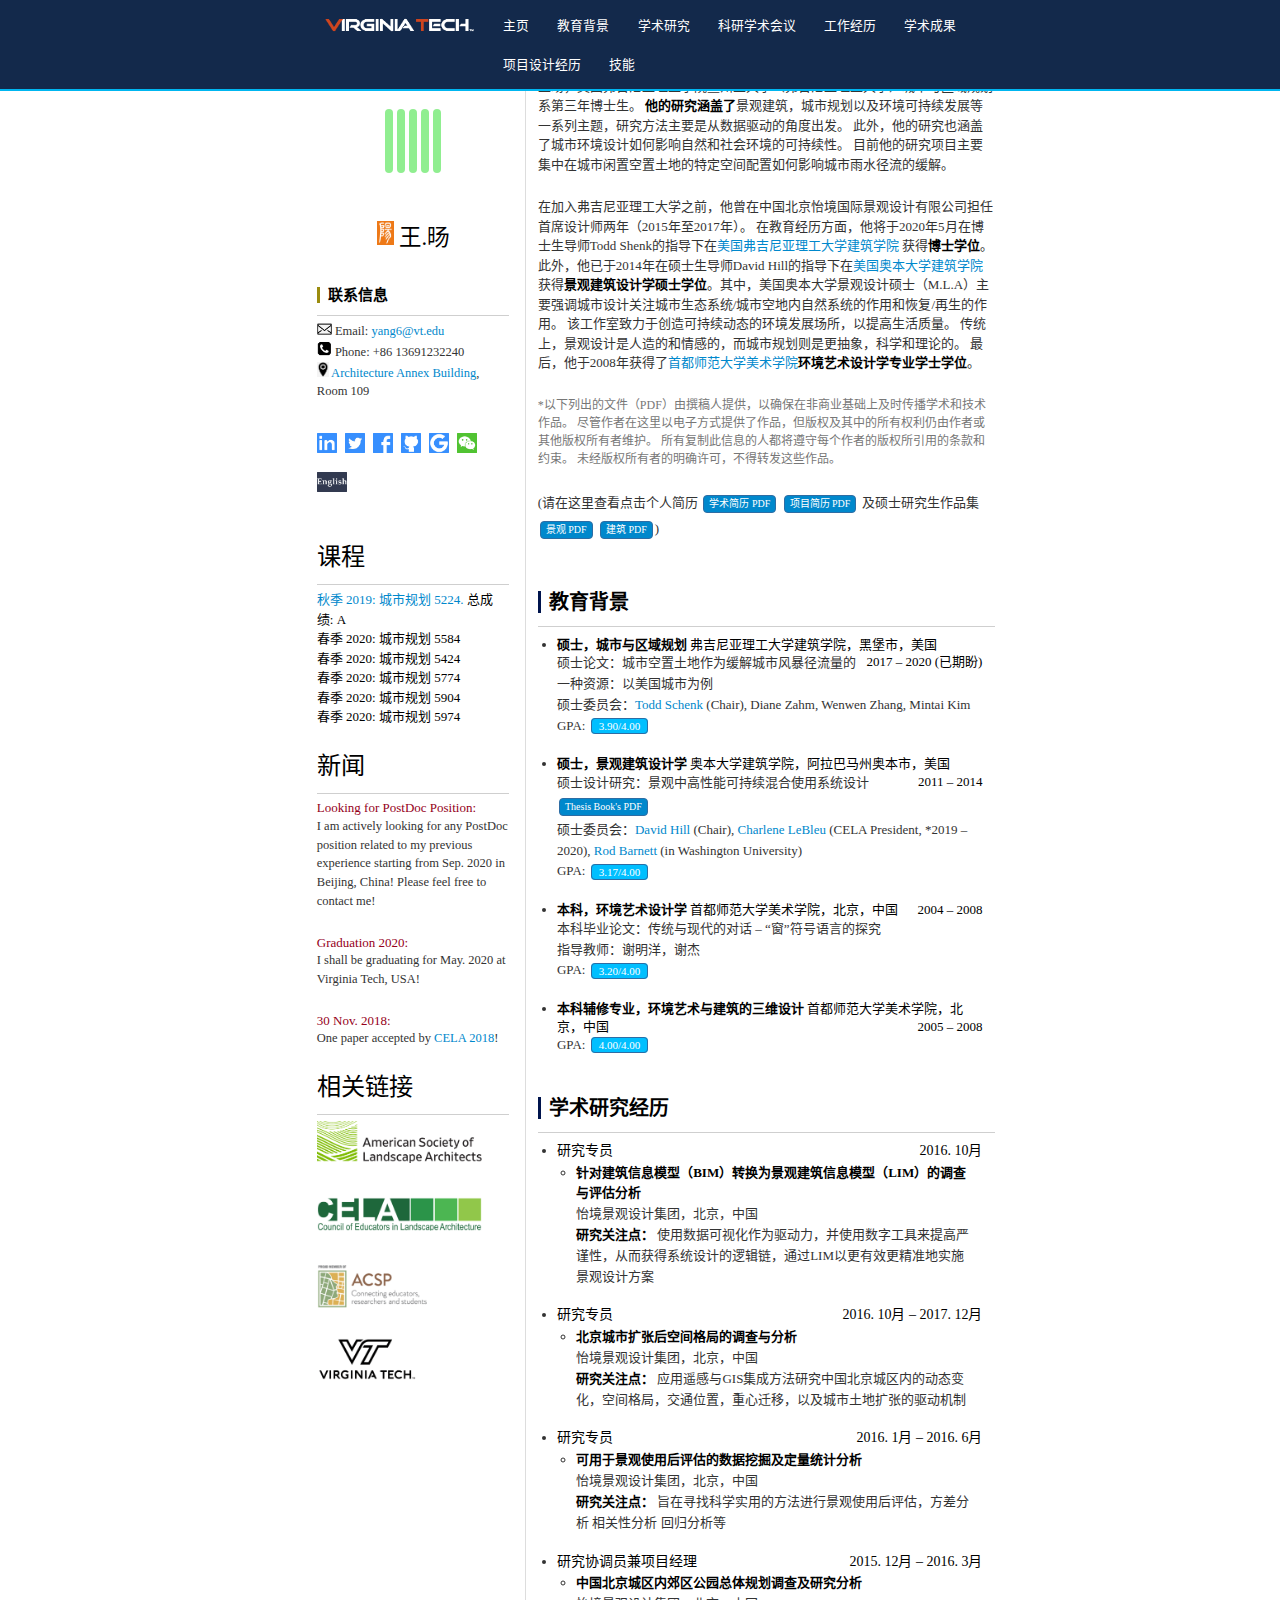
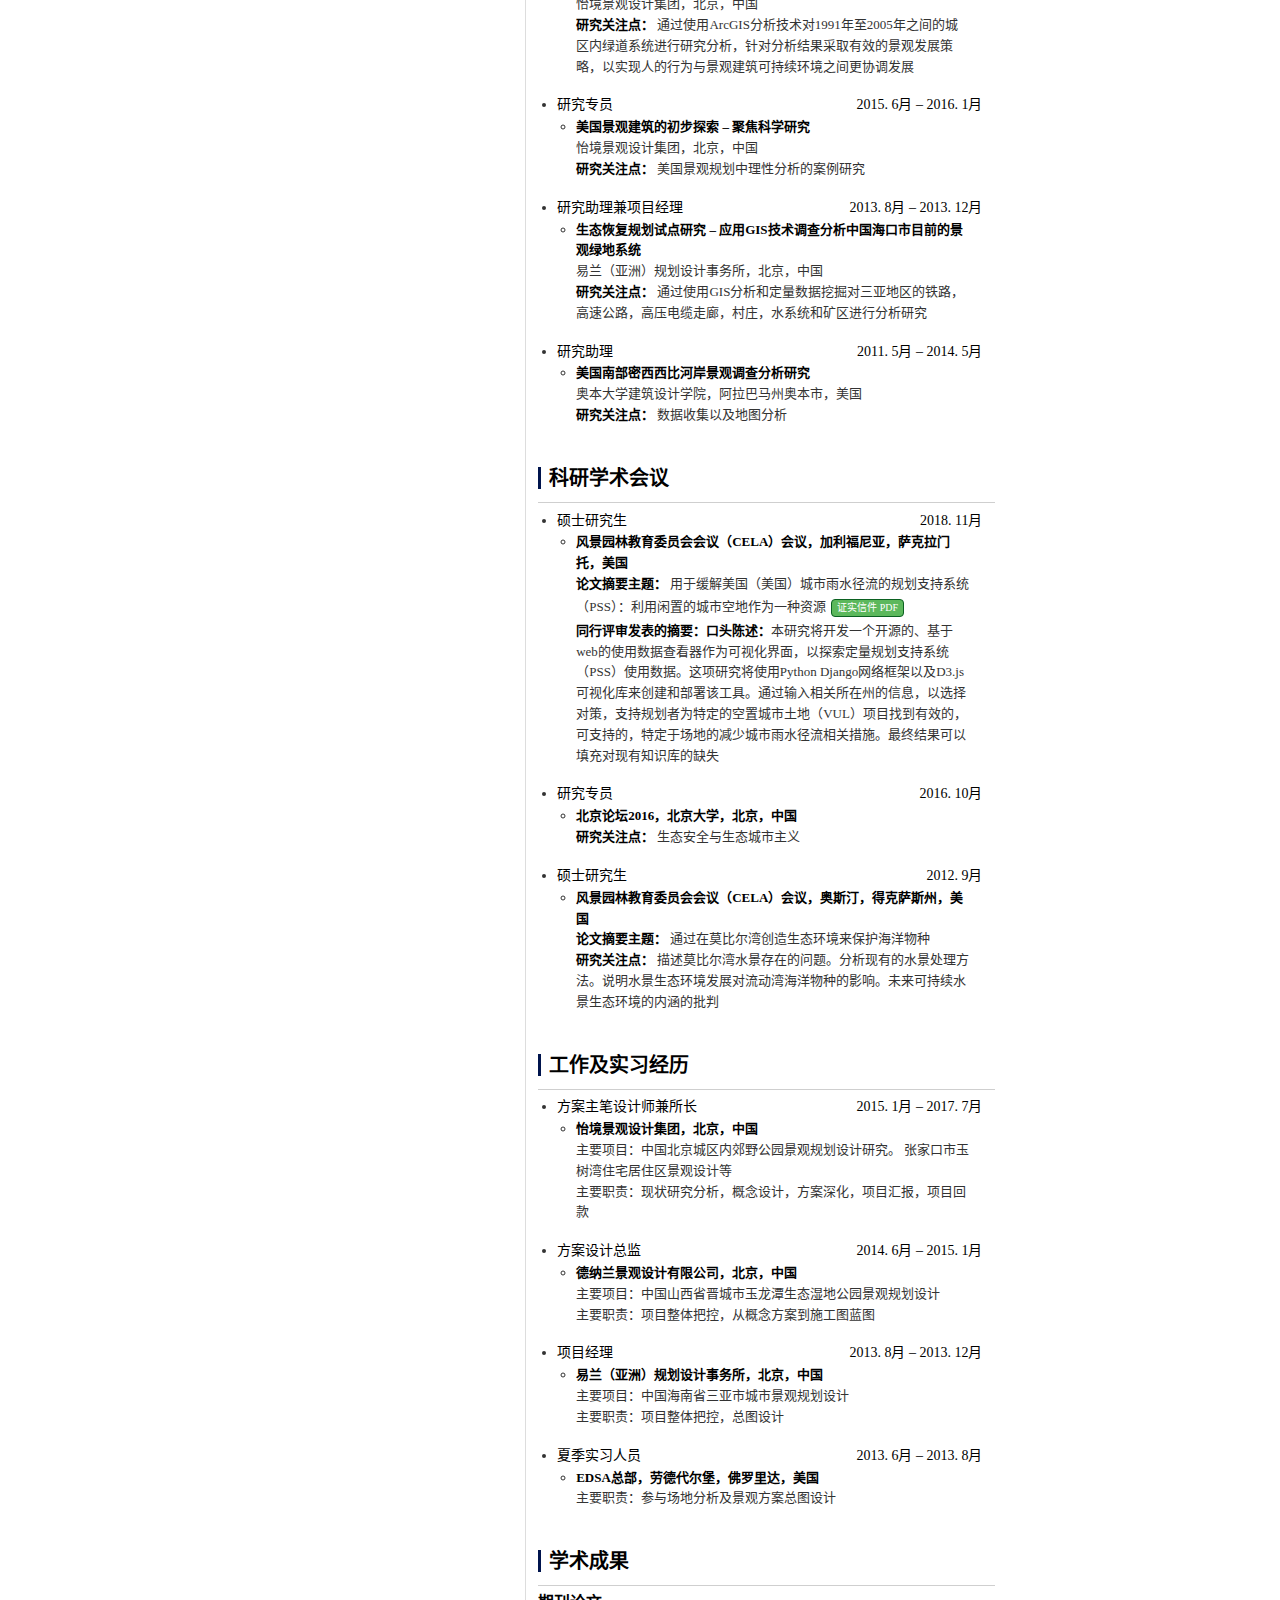
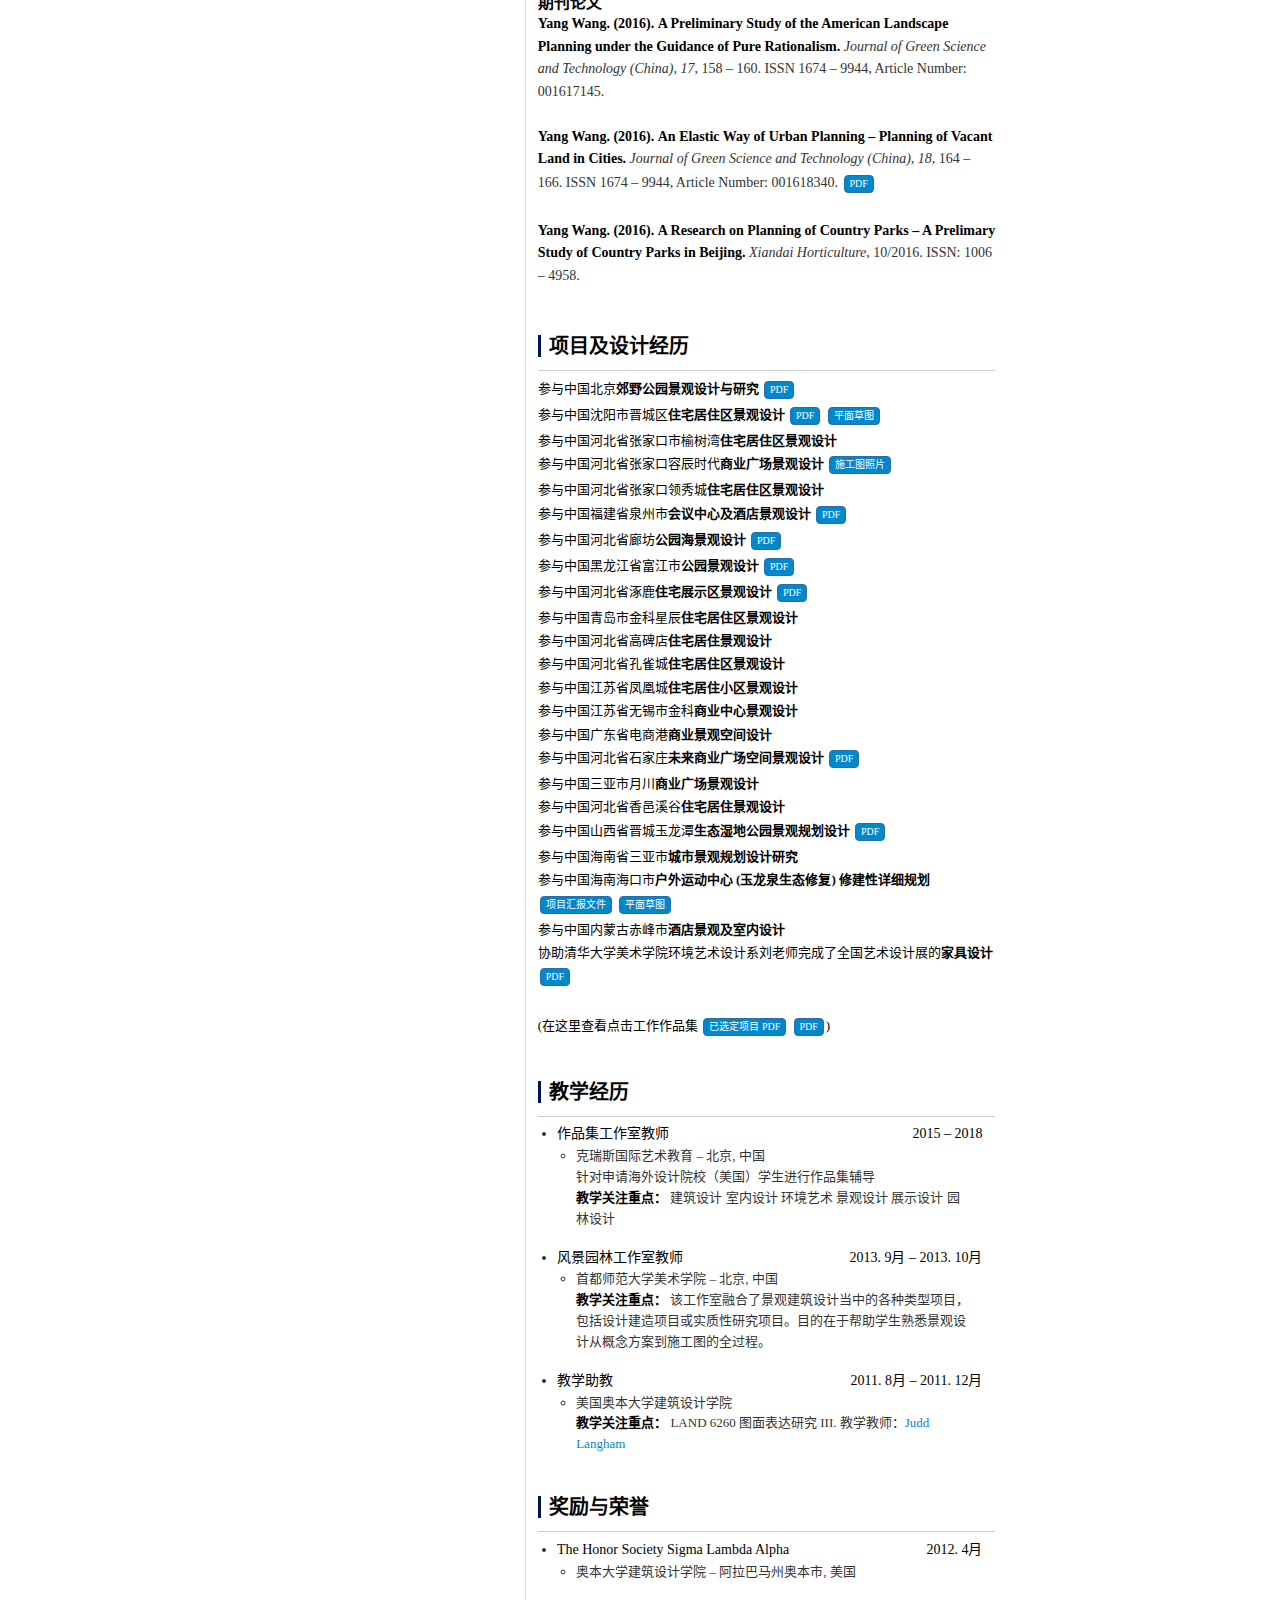
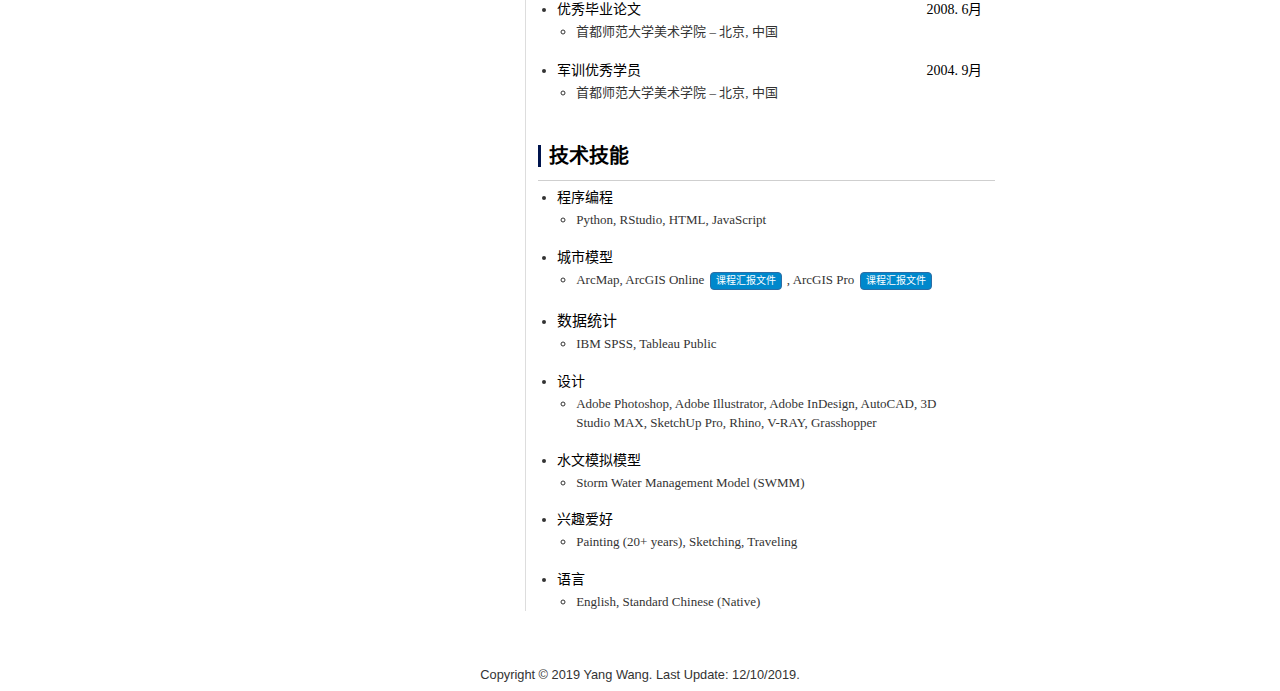
==== cn.html @ 6431f52a "Update cn.html" ====
<!DOCTYPE html>
<html lang="zh-cn">

<head>
    <meta charset="utf-8">
    <meta http-equiv="X-UA-Compatible" content="IE=edge,chrome=1">
    <meta name="viewport" content="width=device-width, initial-scale=1">
    <meta name="apple-mobile-web-app-status-bar-style" content="black" />
    <meta name="format-detection" content="email=yes" />
    <meta name="apple-mobile-web-app-capable" content="yes" />
    <meta name="format-detection" content="telephone=no" />
    <meta name="renderer" content="webkit">
    <meta name="apple-mobile-web-app-status-bar-style" content="black">
    <meta name="apple-mobile-web-app-title" content="Amaze UI" />
    <meta http-equiv="Cache-Control" content="no-cache, no-store, must-revalidate" />
    <meta http-equiv="Pragma" content="no-cache" />
    <meta http-equiv="Expires" content="0" />
    <title>王旸 | 弗吉尼亚理工大学</title>
    <link rel="shortcut icon" href="assets/images/yanglogo2.png" type="image/Y">
    <link rel="stylesheet" href="assets/css/typo.css">
    <link rel="stylesheet" href="assets/css/font-awesome.min.css">
    <link rel="stylesheet" href="assets/css/index.css">
    <style>
.border-left1 {
    border-left: 1px solid #ddd;
}
div.b {
  line-height: 1.8;
  font-family:Times New Roman; 
  font-size:101%
}
    p.small {
    line-height: 1.5;
    }
em { 
  font-style: italic;
}
.button {
  border-style: solid;
  border-color: #2e6da4;
  border-width: 0.1px;
  color: #fff;
  padding: 1px 7px;
  text-align: center;
  border-radius: 4px;
  text-decoration: none;
  font-size: 11px;
  margin: 4px 2px;
  cursor: pointer;
  vertical-align: middle;
}
.button55 {
  border-style: solid;
  border-color: #2e6da4;
  border-width: 0.4px;
  color: #fff;
  padding: 1px 7px;
  text-align: center;
  border-radius: 4px;
  text-decoration: none;
  font-size: 11px;
  margin: 4px 2px;
  cursor: pointer;
  box-shadow: 0 1px #999;
  vertical-align: middle;
}
.button88 {
  background-color: #5cb85c; 
  border-style: solid;
  border-color: #0B6121;
  border-width: 0.4px;
  color: #fff;
  padding: 0px 5px;
  font-family:'Palatino Linotype', Palatino, Georgia, serif; 
  font-size:13px
  text-align: center;
  border-radius: 4px;
  text-decoration: none;
  font-size: 10px;
  margin: 4px 2px;
  cursor: pointer;
  vertical-align: middle;
}
.button88:hover {
  background-color: #0B6121;
  color: #fff;
}
.button99 {
  background-color: #08c; 
  border-style: solid;
  border-color: #2e6da4;
  border-width: 0.4px;
  color: #fff;
  padding: 0px 5px;
  font-family:Times New Roman; 
  font-size:13px
  text-align: center;
  border-radius: 4px;
  text-decoration: none;
  font-size: 10px;
  margin: 4px 2px;
  cursor: pointer;
  vertical-align: middle;
}
.button99:hover {
  background-color: #13294b;
  color: #fff;
}
.button1 {
  border-style: solid;
  border-color: #610B21;
  border-width: 0.4px;
  color: #fff;
  padding: 1px 7px;
  text-align: center;
  border-radius: 4px;
  text-decoration: none;
  font-size: 11px;
  margin: 4px 2px;
  cursor: pointer;
  box-shadow: 0 1px #999;
  vertical-align: middle;
}
.button2 {
  border-style: solid;
  border-color: #0B6121;
  border-width: 0.4px;
  color: #fff;
  padding: 1px 7px;
  text-align: center;
  border-radius: 4px;
  text-decoration: none;
  font-size: 11px;
  margin: 4px 2px;
  cursor: pointer;
  box-shadow: 0 1px #999;
  vertical-align: middle;
}
.button3 {
  border-style: solid;
  border-color: #DF7401;
  border-width: 0.4px;
  color: #fff;
  padding: 1px 7px;
  text-align: center;
  border-radius: 4px;
  text-decoration: none;
  font-size: 11px;
  margin: 4px 2px;
  cursor: pointer;
  box-shadow: 0 1px #999;
  border-color: #595959;
  vertical-align: middle;
	
	body {
  margin: 0;
  font-family: Arial, Helvetica, sans-serif;
}

.topnav a {
  float: left;
  color: #f2f2f2;
  text-align: center;
  padding: 14px 40px;
  text-decoration: none;
  font-size: 17px;
}

.topnav a:hover {
  background-color: #ddd;
  color: white;
}

.topnav a.active {
  background-color: #4CAF50;
  color: white;
  transform: translate(50%, -50%);
}

.topnav-centered a {
  float: none;
  position: absolute;
  top: 50%;
  left: 50%;
  transform: translate(100%, -50%);
}

.topnav-right {
  float: right;
}

</style>
</head>
<body>

	
    <script>
        function loading() {
            document.getElementsByClassName('avatar')[0].style.display = 'block';
            document.getElementsByClassName('loading')[0].style.display = 'none';
        }
    </script>
</head>

<body>
    <header class="header"></header>
	<div id="cv_main" class="navbar navbar-default navbar-fixed-top" style="border-bottom-width: 2px;border-bottom-style: solid;">
    		<ul id="nav" class="screen_only" style="height:42px">
     	 		<li> <a href="https://archdesign.caus.vt.edu/"><img class="screen_only" style="float:right; position: center;padding-left: 60px;" src="assets/images/VirginiaTech_Wordmark1.png" alt="Virginia Tech, Urban Affairs and Planning" width="150" height="24">
     	 		</a></li>
			<li style="padding-top: 11px;"><a href="cn.html"> <p style="font-family:Times New Roman; font-size:89%">主页</a></li></p>
      			<li style="padding-top: 11px;"><a href="./cn.html#教育背景"> <p style="font-family:Times New Roman; font-size:89%">教育背景</a></li></p>
			<li style="padding-top: 11px;"><a href="./cn.html#学术研究"> <p style="font-family:Times New Roman; font-size:89%">学术研究</a></li></p>
      			<li style="padding-top: 11px;"><a href="./cn.html#科研学术会议"> <p style="font-family:Times New Roman; font-size:89%">科研学术会议</a></li></p>
      		  	<li style="padding-top: 11px;"><a href="./cn.html#工作及实习经历"> <p style="font-family:Times New Roman; font-size:89%">工作经历</a></li></p>
                        <li style="padding-top: 11px;"><a href="./cn.html#学术成果"> <p style="font-family:Times New Roman; font-size:89%">学术成果</a></li></p>
      			<li style="padding-top: 11px;"><a href="./cn.html#设计经历"> <p style="font-family:Times New Roman; font-size:89%">项目设计经历</a></li></p>
                        <li style="padding-top: 11px;"><a href="./cn.html#技能"> <p style="font-family:Times New Roman; font-size:89%">技能</a></li></p>
    		</ul>
	</div>	
    <article class="container">
        <section class="side" id="side" style="padding-left: 3rem;padding-right: 3rem;">
		<!--
		<label class="switch" style="display: none;" onchange="switchFixed()">
                <script type="text/javaScript">
                    function switchFixed(){
                        var value = document.getElementById('cv_main').style.position === 'fixed' ? 'fixed' : 'fixed';
			document.getElementById('cv_main').style.position = value;
                    }
                </script>
                <input id="cb" type="checkbox">
                <span class="slider round"></span>
            </label>
            <style>
                @media (min-width: 	750px){
                    .switch{position:relative;display:inline-block!important;width:60px;height:34px;}
                    .switch input{display:none;}
                    .slider{position:absolute;cursor:pointer;top:0;left:0;right:0;bottom:0;background-color:#ccc;-webkit-transition:.4s;transition:.4s;}
                    .slider:before{position:absolute;content:"";height:26px;width:26px;left:4px;bottom:4px;background-color:white;-webkit-transition:.4s;transition:.4s;}
                    input:checked + .slider{background-color:#1abc9c;}
                    input:focus + .slider{box-shadow:0 0 1px #1abc9c;}
                    input:checked + .slider:before{-webkit-transform:translateX(26px);-ms-transform:translateX(26px);transform:translateX(26px);}.slider.round{border-radius:34px;}
                    .slider.round:before{border-radius:50%;}
                }
            </style>-->
            <!-- 左侧固定开关，记得及时删除这段代码 End-->

            <!-- 个人肖像 -->
            <section class="me">
                <section class="portrait">
                    <div class="loading">
                        <span></span>
                        <span></span>
                        <span></span>
                        <span></span>
                        <span></span>
                    </div>
                    <!-- 头像照片 -->
                    <img class="avatar" src="assets/images/new photo777.jpg" width="200" heigh="200"; onload="loading()"; style="border-radius:8px;">
                </section>
                <h2>
 		<p style="font-family:Microsoft JhengHei; font-size:130%";> <img src="assets/images/yanglogo2.png" ,="" height="24"> 王.旸</font></p>
                </h2>
            </section>

            <!-- 基本信息 -->
            <section class="contact info-unit">
                <h3>
                    <p style="font-family:Times New Roman; font-size:95%"><h33><b>联系信息</b></h33>
		</h3>
                <hr/>
                <ul>
                    <li>
                        <p style="font-family:'Palatino Linotype', Palatino, Georgia, serif; font-size:12.5px"; class="small">
			<img src="assets/images/mail.png" ,="" height="12"> 
			Email: <a href="mailto:yang6@vt.edu">yang6@vt.edu</a></p>
			<p style="font-family:'Palatino Linotype', Palatino, Georgia, serif; font-size:12.5px"; class="small">
			<img src="assets/images/Phone.png" ,="" height="15"> 
			Phone: +86 13691232240</p>
			<p style="font-family:'Palatino Linotype', Palatino, Georgia, serif; font-size:12.5px"; class="small">
			<img src="assets/images/location.png" ,="" height="15"> 
			<a href="https://goo.gl/maps/joccqLNyztT2">Architecture Annex Building</a>, Room 109</p>
                    </li>
		<br>
                </ul>
		<h1>
                <a href="https://www.linkedin.com/feed/"> 
		 <img src="assets/images/linkedlogo11.png"; width="20"></i> 
		</a>
		<a href="https://twitter.com/intent/follow?source=followbutton&variant=1.0&screen_name=Yang6Wang"> 
		 <img src="assets/images/twitterlogo11.png"; width="20"></i> 
		</a>
		<a href="https://www.facebook.com/profile.php?id=100022761184357"> 
		 <img src="assets/images/facebooklogo11.png"; width="20"></i> 
		</a>
	        <a href="https://github.com/YangWangDesign"> 
		 <img src="assets/images/githublog222.png"; width="20"></i> 
		</a>
		<a href="https://scholar.google.com/citations?user=HoMEobYAAAAJ&hl=en"> 
		 <img src="assets/images/googlelogo11.png"; width="20"></i> 
		</a>
		<a href="https://YangWangDesign.github.io/webwxgetmsgimg.jpg"> 
		 <img src="assets/images/wechat.png"; width="20"></i> 
		</a>
		<a href="index.html">
		 <img src="assets/images/English11.jpg"; width="30"></i>
		</a>
                </h1>
	    </section>

            <!-- 联系方式 -->
            <section class="news update">
		    <br>
                <h2>
		<p style="font-family:Times New Roman; font-size:140%">课程</p>
		</h2>
		<hr/>
                     <h3>
                         <div class="b">
		    	 <p style="font-family:Times New Roman; font-size:13px"; class="small"> <span><a href="http://YangWangDesign.github.io/syllabus.pdf">秋季 2019: 城市规划 5224.</a> 总成绩: A</span><br>
                         <p style="font-family:Times New Roman; font-size:13px"; class="small"> <span>春季 2020: 城市规划 5584 </span><br> 
		         <p style="font-family:Times New Roman; font-size:13px" class="small"> <span>春季 2020: 城市规划 5424</span><br>
			 <p style="font-family:Times New Roman; font-size:13px" class="small"> <span>春季 2020: 城市规划 5774</span><br>
		         <p style="font-family:Times New Roman; font-size:13px" class="small"> <span>春季 2020: 城市规划 5904</span><br>
		         <p style="font-family:Times New Roman; font-size:13px" class="small"> <span>春季 2020: 城市规划 5974</span><br>
			 </div>
		     </h3> 
		    </li>
		</ul>
            </section>

            <section class="news update">
		    <br>
                <h2>
		<p style="font-family:Times New Roman; font-size:140%">新闻</p>
		</h2>
                <hr/>
                <ul>
                    <li>
                        <h3><span><p style="font-family:'Palatino Linotype', Palatino, Georgia, serif; font-size:13px"><font color="#95001a">Looking for PostDoc Position: </font></span></h3>
                        <p style="font-family:'Palatino Linotype', Palatino, Georgia, serif; font-size:12.5px"; class="small">I am actively looking for any PostDoc position related to my previous experience starting from Sep. 2020 in Beijing, China! Please feel free to contact me!   
                    </li>
			<br>
			<li>
			<h3><span><p style="font-family:'Palatino Linotype', Palatino, Georgia, serif; font-size:13px"><font color="#95001a">Graduation 2020: </font></span></h3>
                    	<p style="font-family:'Palatino Linotype', Palatino, Georgia, serif; font-size:12.5px"; class="small">I shall be graduating for May. 2020 at Virginia Tech, USA!   
		    </li>
			<br>
			<li>
			<h3><span><p style="font-family:'Palatino Linotype', Palatino, Georgia, serif; font-size:13px"><font color="#95001a">30 Nov. 2018: </font></span></h3>
                    	<p style="font-family:'Palatino Linotype', Palatino, Georgia, serif; font-size:12.5px"; class="small">One paper accepted by <a href="https://thecela.org/">CELA 2018</a>!   
		    </li>
		</ul>
            </section>

            <section class="news update">
		    <br>
                <h2>
		<p style="font-family:Times New Roman; font-size:140%">相关链接</p>
		</h2>
                <hr/>
                <ul>
                    <li>
                        <a href="https://www.asla.org/">
			 <img src="assets/images/asla-new-logo copy.png"; width="165"></i>
			</a>
		    <br>
		    <br>
		    	<a href="https://thecela.org/">
			 <img src="assets/images/CELA logo.PNG"; width="165"></i>
			</a>
		    <br>
		    <br>
			<a href="https://www.acsp.org/">
			 <img src="assets/images/acsp.png"; width="165"></i>
			</a>
		    <br>
		    <br>
			<a href="https://vt.edu/">
			 <img src="assets/images/VT.png"; width="165"></i>
			</a>
                    </li>
                </ul>
            </section>

	</section>
        <section class="main">
	<div class="border-left">
            <p style="font-family:Times New Roman; font-size:13px"; class="small"; class="border-left1"> </i>王旸，美国弗吉尼亚理工学院暨州立大学（弗吉尼亚理工大学）城市与区域规划系第三年博士生。 <b>他的研究涵盖了</b>景观建筑，城市规划以及环境可持续发展等一系列主题，研究方法主要是从数据驱动的角度出发。 此外，他的研究也涵盖了城市环境设计如何影响自然和社会环境的可持续性。 目前他的研究项目主要集中在城市闲置空置土地的特定空间配置如何影响城市雨水径流的缓解。</p>
            <br>
	    <p style="font-family:Times New Roman; font-size:13px"; class="small"> 在加入弗吉尼亚理工大学之前，他曾在中国北京怡境国际景观设计有限公司担任首席设计师两年（2015年至2017年）。 在教育经历方面，他将于2020年5月在博士生导师Todd Shenk的指导下在<a href="https://vt.edu/">美国弗吉尼亚理工大学建筑学院</a> 获得<b>博士学位</b>。此外，他已于2014年在硕士生导师David Hill的指导下在<a href="https://auburn.edu/">美国奥本大学建筑学院</a> 获得<b>景观建筑设计学硕士学位</b>。其中，美国奥本大学景观设计硕士（M.L.A）主要强调城市设计关注城市生态系统/城市空地内自然系统的作用和恢复/再生的作用。 该工作室致力于创造可持续动态的环境发展场所，以提高生活质量。 传统上，景观设计是人造的和情感的，而城市规划则是更抽象，科学和理论的。 最后，他于2008年获得了<a href="http://www.cnu.edu.cn">首都师范大学美术学院</a><b>环境艺术设计学专业学士学位</b>。</p>
	    <br>
	    <p style="font-family:Times New Roman; font-size:12px"; class="small";> <font color="#777">*以下列出的文件（PDF）由撰稿人提供，以确保在非商业基础上及时传播学术和技术作品。 尽管作者在这里以电子方式提供了作品，但版权及其中的所有权利仍由作者或其他版权所有者维护。 所有复制此信息的人都将遵守每个作者的版权所引用的条款和约束。 未经版权所有者的明确许可，不得转发这些作品。</font></p>
	    <br>
	    <p style="font-family:Times New Roman; font-size:13px";> (请在这里查看点击个人简历 <a href="https://YangWangDesign.github.io/land.pdf"><button class="button button99">学术简历 PDF</button></a> <a href="https://YangWangDesign.github.io/chinesework.pdf"><button class="button button99">项目简历 PDF</button></a> 及硕士研究生作品集 <a href="https://YangWangDesign.github.io/ReadMe.pdf"><button class="button button99">景观 PDF</button></a> <a href="https://YangWangDesign.github.io/arch.pdf"><button class="button button99">建筑 PDF</button></a>) </p> 
            <br>
	    <br>
		<!-- 教育经历 -->
            <section class="edu info-unit">
                <h2>
                    <p style="font-family:Times New Roman; font-size:110%"; color: #666;><h222><b><a id="教育经历"; style="color:#000000;">教育背景</a></b></h222></p>
		</h2>
                <hr/>
                <ul>
                    <li>
                        <h3>
                            <p style="font-family:Times New Roman; font-size:13px"> <span><strong>硕士，城市与区域规划</strong> 弗吉尼亚理工大学建筑学院，黑堡市，美国</span>
                            <time>2017 – 2020 (已期盼)</time>
                        </h3>
			    <p style="font-family:Times New Roman; font-size:13px">硕士论文：城市空置土地作为缓解城市风暴径流量的一种资源：以美国城市为例</p>
			    <p style="font-family:Times New Roman; font-size:13px">硕士委员会：<a href="https://www.spia.vt.edu/our-people/faculty-research/todd-schenk/">Todd Schenk</a> (Chair), Diane Zahm, Wenwen Zhang, Mintai Kim</p>
			    </h3>
                        <p style="font-family:'Palatino Linotype', Palatino, Georgia, serif; font-size:13px">GPA:
                            <a href="https://YangWangDesign.github.io/Plan of Study_Yang Wang.pdf" class="button"; border-radius: 4px; style="background-color: #00BFFF;">3.90/4.00</a> </p>
                    </li>
		    <li>
                        <h3>
                            <p style="font-family:Times New Roman; font-size:13px"> <span><strong>硕士，景观建筑设计学</strong> 奥本大学建筑学院，阿拉巴马州奥本市，美国</span>
                            <time>2011 – 2014</time>
		        </h3>
			<p style="font-family:Times New Roman; font-size:13px">硕士设计研究：景观中高性能可持续混合使用系统设计
			<span class="link"> <a href="http://YangWangDesign.github.io/ReadNew.pdf"><button class="button button99">Thesis Book's PDF</button></a></p>
			</h3>  
		        <p style="font-family:Times New Roman; font-size:13px">硕士委员会：<a href="https://cadc.auburn.edu/people/david-hill/">David Hill</a> (Chair), <a href="https://thecela.org/leadership/executive-committee/">Charlene LeBleu</a> (CELA President, *2019 – 2020), <a href="https://www.samfoxschool.wustl.edu/portfolios/rod_barnett">Rod Barnett</a> (in Washington University)</p>
                        </h3>
                        <p style="font-family:'Palatino Linotype', Palatino, Georgia, serif; font-size:13px">GPA:
                            <a class="button"; border-radius: 4px; style="background-color: #00BFFF;">3.17/4.00</a> </p>
                    </li>
		    <li>
                        <h3>
                            <p style="font-family:Times New Roman; font-size:13px"> <span><strong>本科，环境艺术设计学</strong> 首都师范大学美术学院，北京，中国</span>
                            <time>2004 – 2008</time>
                        </h3>
			<p style="font-family:Times New Roman; font-size:13px">本科毕业论文：传统与现代的对话 – “窗”符号语言的探究
			<p style="font-family:Times New Roman; font-size:13px">指导教师：谢明洋，谢杰</p>											     
                        </h3>
                        <p style="font-family:'Palatino Linotype', Palatino, Georgia, serif; font-size:13px">GPA:
                            <a class="button"; border-radius: 4px; style="background-color: #00BFFF;">3.20/4.00</a> </p>
                    </li>
		    <li>
			<h3>
                            <p style="font-family:Times New Roman; font-size:13px"> <span><strong>本科辅修专业，环境艺术与建筑的三维设计</strong> 首都师范大学美术学院，北京，中国</span>
                            <time>2005 – 2008</time>
                        </h3>
                        <p style="font-family:'Palatino Linotype', Palatino, Georgia, serif; font-size:13px">GPA:
                            <a class="button"; border-radius: 4px; style="background-color: #00BFFF;">4.00/4.00</a> </p>
                    </li>
                </ul>
            </section>
            <br>
            <!-- 项目经验 -->
            <section class="project info-unit">
                <h2>
                    <p style="font-family:Times New Roman; font-size:110%"><h222><b><a id="学术研究"; style="color:#000000;">学术研究经历</a></b></h222></p>
                </h2>
		<hr/>
                <ul>
                    <li>
                        <h3>
                            <p style="font-family:Times New Roman; font-size:14px"> <span>研究专员</span>
                            <time>2016. 10月</time>
		<h2>	    
                        </h3>
                        <ul class="info-content">
                            <li>
				</h3>
                                <p style="font-family:Times New Roman; font-size:13px"><b>针对建筑信息模型（BIM）转换为景观建筑信息模型（LIM）的调查与评估分析</b></p>
			        <p style="font-family:Times New Roman; font-size:13px">怡境景观设计集团，北京，中国</p>
<p style="font-family:Times New Roman; font-size:13px"><b>研究关注点：</b> 使用数据可视化作为驱动力，并使用数字工具来提高严谨性，从而获得系统设计的逻辑链，通过LIM以更有效更精准地实施景观设计方案</p>
            
             <section class="project info-unit">
             
                    </ul>
                  </li>
                  <li>
                    <h3>
                        <p style="font-family:Times New Roman; font-size:14px"> <span>研究专员</span>
		        <time>2016. 10月 – 2017. 12月</time>
	            </h3>
                    <ul class="info-content">
                        <li>
			  <p style="font-family:Times New Roman; font-size:13px"><b>北京城市扩张后空间格局的调查与分析</b></p>
			  <p style="font-family:Times New Roman; font-size:13px">怡境景观设计集团，北京，中国</p>
<p style="font-family:Times New Roman; font-size:13px"><b>研究关注点：</b> 应用遥感与GIS集成方法研究中国北京城区内的动态变化，空间格局，交通位置，重心迁移，以及城市土地扩张的驱动机制</p>             
             
	     <section class="project info-unit">
             
                    </ul>
                  </li>
                  <li>
                    <h3>
                        <p style="font-family:Times New Roman; font-size:14px"> <span>研究专员</span>
		        <time>2016. 1月 – 2016. 6月</time>
	            </h3>
                    <ul class="info-content">
                        <li>
			  <p style="font-family:Times New Roman; font-size:13px"><b>可用于景观使用后评估的数据挖掘及定量统计分析</b></p>
			  <p style="font-family:Times New Roman; font-size:13px">怡境景观设计集团，北京，中国</p>
<p style="font-family:Times New Roman; font-size:13px"><b>研究关注点：</b> 旨在寻找科学实用的方法进行景观使用后评估，方差分析 相关性分析 回归分析等</p>
				
	     <section class="project info-unit">
             
                    </ul>
                  </li>
                  <li>
                    <h3>
                        <p style="font-family:Times New Roman; font-size:14px"> <span>研究协调员兼项目经理</span>
		        <time>2015. 12月 – 2016. 3月</time>
	            </h3>
                    <ul class="info-content">
                        <li>
			  <p style="font-family:Times New Roman; font-size:13px"><b>中国北京城区内郊区公园总体规划调查及研究分析</b></p>
			  <p style="font-family:Times New Roman; font-size:13px">怡境景观设计集团，北京，中国</p>
<p style="font-family:Times New Roman; font-size:13px"><b>研究关注点：</b> 通过使用ArcGIS分析技术对1991年至2005年之间的城区内绿道系统进行研究分析，针对分析结果采取有效的景观发展策略，以实现人的行为与景观建筑可持续环境之间更协调发展</p>
				
	     <section class="project info-unit">
             
                    </ul>
                  </li>
                  <li>
                    <h3>
                        <p style="font-family:Times New Roman; font-size:14px"> <span>研究专员</span>
		        <time>2015. 6月 – 2016. 1月</time>
	            </h3>
                    <ul class="info-content">
                        <li>
			  <p style="font-family:Times New Roman; font-size:13px"><b>美国景观建筑的初步探索 – 聚焦科学研究</b></p>
			  <p style="font-family:Times New Roman; font-size:13px">怡境景观设计集团，北京，中国</p>
<p style="font-family:Times New Roman; font-size:13px"><b>研究关注点：</b> 美国景观规划中理性分析的案例研究</p> 
				
	     <section class="project info-unit">
             
                    </ul>
                  </li>
                  <li>
                    <h3>
                        <p style="font-family:Times New Roman; font-size:14px"> <span>研究助理兼项目经理</span>
		        <time>2013. 8月 – 2013. 12月</time>
	            </h3>
                    <ul class="info-content">
                        <li>
			  <p style="font-family:Times New Roman; font-size:13px"><b>生态恢复规划试点研究 – 应用GIS技术调查分析中国海口市目前的景观绿地系统</b></p>
			  <p style="font-family:Times New Roman; font-size:13px">易兰（亚洲）规划设计事务所，北京，中国</p>
<p style="font-family:Times New Roman; font-size:13px"><b>研究关注点：</b> 通过使用GIS分析和定量数据挖掘对三亚地区的铁路，高速公路，高压电缆走廊，村庄，水系统和矿区进行分析研究</p> 
			
	      <section class="project info-unit">
             
                    </ul>
                  </li>
                  <li>
                    <h3>
                        <p style="font-family:Times New Roman; font-size:14px"> <span>研究助理</span>
		        <time>2011. 5月 – 2014. 5月</time>
	            </h3>
                    <ul class="info-content">
                        <li>
			  <p style="font-family:Times New Roman; font-size:13px"><b>美国南部密西西比河岸景观调查分析研究</b></p>
			  <p style="font-family:Times New Roman; font-size:13px">奥本大学建筑设计学院，阿拉巴马州奥本市，美国</p>
<p style="font-family:Times New Roman; font-size:13px"><b>研究关注点：</b> 数据收集以及地图分析</p>
		            </li>
                        </ul>
	    </section>
            <br>
            <!-- 项目经验 -->
            <section class="project info-unit">
                <h2>
                    <p style="font-family:Times New Roman; font-size:110%"><h222><b><a id="科研学术会议"; style="color:#000000;">科研学术会议</a></b></h222></p>
		</h2>
                <hr/>
                <ul>
                    <li>
                        <h3>
                            <p style="font-family:Times New Roman; font-size:14px"> <span>硕士研究生</span>
                            <time>2018. 11月</time>
		<h2>	    
                        </h3>
                        <ul class="info-content">
                            <li>
				</h3>
                                <p style="font-family:Times New Roman; font-size:13px"><b>风景园林教育委员会会议（CELA）会议，加利福尼亚，萨克拉门托，美国</b></p>
			        <p style="font-family:Times New Roman; font-size:13px"><b>论文摘要主题：</b> 用于缓解美国（美国）城市雨水径流的规划支持系统（PSS）：利用闲置的城市空地作为一种资源 <a href="https://YangWangDesign.github.io/received letter.pdf"><button class="button button88">证实信件 PDF</button></a></p>
<p style="font-family:Times New Roman; font-size:13px"><b>同行评审发表的摘要：口头陈述：</b>本研究将开发一个开源的、基于web的使用数据查看器作为可视化界面，以探索定量规划支持系统（PSS）使用数据。这项研究将使用Python Django网络框架以及D3.js可视化库来创建和部署该工具。通过输入相关所在州的信息，以选择对策，支持规划者为特定的空置城市土地（VUL）项目找到有效的，可支持的，特定于场地的减少城市雨水径流相关措施。最终结果可以填充对现有知识库的缺失</p>
			
			<section class="project info-unit">
             
                    </ul>
                  </li>
                  <li>
                    <h3>
                        <p style="font-family:Times New Roman; font-size:14px"> <span>研究专员</span>
		        <time>2016. 10月</time>
	            </h3>
                    <ul class="info-content">
                        <li>
			  <p style="font-family:Times New Roman; font-size:13px"><b>北京论坛2016，北京大学，北京，中国</b></p>
			  <p style="font-family:Times New Roman; font-size:13px"><b>研究关注点：</b> 生态安全与生态城市主义</p>
			
		<section class="project info-unit">
             
                    </ul>
                  </li>
                  <li>
                    <h3>
                        <p style="font-family:Times New Roman; font-size:14px"> <span>硕士研究生</span>
		        <time>2012. 9月</time>
	            </h3>
                    <ul class="info-content">
                        <li>
			  <p style="font-family:Times New Roman; font-size:13px"><b>风景园林教育委员会会议（CELA）会议，奥斯汀，得克萨斯州，美国</b></p>
			  <p style="font-family:Times New Roman; font-size:13px"><b>论文摘要主题：</b> 通过在莫比尔湾创造生态环境来保护海洋物种</p>
<p style="font-family:Times New Roman; font-size:13px"><b>研究关注点：</b> 描述莫比尔湾水景存在的问题。分析现有的水景处理方法。说明水景生态环境发展对流动湾海洋物种的影响。未来可持续水景生态环境的内涵的批判</p>
		              </li>
                          </ul>
	     </section>
             <br>
             <!-- 项目经验 -->
             <section class="project info-unit">
                <h2>
                    <p style="font-family:Times New Roman; font-size:110%"><h222><b><a id="工作及实习经历"; style="color:#000000;">工作及实习经历</a></b></h222></p>
                </h2>
		<hr/>
                <ul>
                    <li>
                        <h3>
                            <p style="font-family:Times New Roman; font-size:14px"> <span>方案主笔设计师兼所长</span>
                            <time>2015. 1月 – 2017. 7月</time>
		<h2>	    
                        </h3>
                        <ul class="info-content">
                            <li>
				</h3>
                                <p style="font-family:Times New Roman; font-size:13px"><b>怡境景观设计集团，北京，中国</b></p>
			        <p style="font-family:Times New Roman; font-size:13px">主要项目：中国北京城区内郊野公园景观规划设计研究。 张家口市玉树湾住宅居住区景观设计等</p>
<p style="font-family:Times New Roman; font-size:13px">主要职责：现状研究分析，概念设计，方案深化，项目汇报，项目回款</p> 
				
		<section class="project info-unit">
             
                    </ul>
                  </li>
                  <li>
                    <h3>
                        <p style="font-family:Times New Roman; font-size:14px"> <span>方案设计总监</span>
		        <time>2014. 6月 – 2015. 1月</time>
	            </h3>
                    <ul class="info-content">
                        <li>
			  <p style="font-family:Times New Roman; font-size:13px"><b>德纳兰景观设计有限公司，北京，中国</b></p>
			  <p style="font-family:Times New Roman; font-size:13px">主要项目：中国山西省晋城市玉龙潭生态湿地公园景观规划设计</p>
<p style="font-family:Times New Roman; font-size:13px">主要职责：项目整体把控，从概念方案到施工图蓝图</p>
				
		<section class="project info-unit">
             
                    </ul>
                  </li>
                  <li>
                    <h3>
                        <p style="font-family:Times New Roman; font-size:14px"> <span>项目经理</span>
		        <time>2013. 8月 – 2013. 12月</time>
	            </h3>
                    <ul class="info-content">
                        <li>
			  <p style="font-family:Times New Roman; font-size:13px"><b>易兰（亚洲）规划设计事务所，北京，中国</b></p>
			  <p style="font-family:Times New Roman; font-size:13px">主要项目：中国海南省三亚市城市景观规划设计</p>
<p style="font-family:Times New Roman; font-size:13px">主要职责：项目整体把控，总图设计</p>
				
		<section class="project info-unit">
             
                    </ul>
                  </li>
                  <li>
                    <h3>
                        <p style="font-family:Times New Roman; font-size:14px"> <span>夏季实习人员</span>
		        <time>2013. 6月 – 2013. 8月</time>
	            </h3>
                    <ul class="info-content">
                        <li>
			  <p style="font-family:Times New Roman; font-size:13px"><b>EDSA总部，劳德代尔堡，佛罗里达，美国</b></p>
			  <p style="font-family:Times New Roman; font-size:13px">主要职责：参与场地分析及景观方案总图设计</p>
                            </li>
                        </ul>
	       <br>
            </section>
            <section class="publication">
                 <h2>
                     <p style="font-family:Times New Roman; font-size:110%"><h222><b><a id="学术成果"; style="color:#000000;">学术成果</a></b></h222></p>
	         </h2>
	         <hr/>
                 <ul>
                     <li>
                         <h3>
                             <p style="font-family:Times New Roman; font-size:100%"> <span><strong>期刊论文</strong></span>
                  <h2>     
			 </h3>
                         <ul class="info-content">
                            <li>
				</h3>
                                <p style="font-family:Times New Roman; font-size:14px"><b>Yang Wang.</b> <strong>(2016).</strong> <b>A Preliminary Study of the American Landscape Planning under the Guidance of Pure Rationalism.</b> <em>Journal of Green Science and Technology (China), 17</em>, 158 – 160. ISSN 1674 – 9944, Article Number: 001617145.</p>
	       <br>	
                         <ul class="info-content">
                         <ul>
                         <li>
				</h3>
                                <p style="font-family:Times New Roman; font-size:14px"><b>Yang Wang.</b> <strong>(2016).</strong> <b>An Elastic Way of Urban Planning – Planning of Vacant Land in Cities.</b> <em>Journal of Green Science and Technology (China), 18</em>, 164 – 166. ISSN 1674 – 9944, Article Number: 001618340.
                                <span class="link"> <a href="http://www.cqvip.com/qk/90308a/201618/670089045.html"><button class="button button99">PDF</button></a></p>
	       <br>	
               <ul class="info-content">
                            <li>
				</h3>
                                <p style="font-family:Times New Roman; font-size:14px"><b>Yang Wang.</b> <strong>(2016).</strong> <b>A Research on Planning of Country Parks – A Prelimary Study of Country Parks in Beijing.</b> <em>Xiandai Horticulture</em>, 10/2016. ISSN: 1006 – 4958.
                                <span class="link"> </p>
                           </span>
                            </li>
                         </ul>
		</section>
                <br>
	        <br>
             <!-- Design经验 -->
             <section class="project info-unit">
                <h2>
                    <p style="font-family:Times New Roman; font-size:110%"><h222><b><a id="设计经历"; style="color:#000000;">项目及设计经历</a></b></h222></p>
                </h2>
		<hr/>
                     <h3>
                         <div class="b">
			 <p style="font-family:Times New Roman; font-size:13px"> <span>参与中国北京<b>郊野公园景观设计与研究</b></span> <a href="https://YangWangDesign.github.io/Country Parks.pdf"><button class="button button99">PDF</button></a><br>
                         <p style="font-family:Times New Roman; font-size:13px"> <span>参与中国沈阳市晋城区<b>住宅居住区景观设计</b></span> <a href="https://YangWangDesign.github.io/jincheng111.pdf"><button class="button button99">PDF</button></a> <a href="https://YangWangDesign.github.io/masterplan draftnew.pdf"><button class="button button99">平面草图</button></a><br>
			 <p style="font-family:Times New Roman; font-size:13px"> <span>参与中国河北省张家口市榆树湾<b>住宅居住区景观设计</b></span><br> 
		         <p style="font-family:Times New Roman; font-size:13px"> <span>参与中国河北省张家口容辰时代<b>商业广场景观设计</b></span> <a href="https://YangWangDesign.github.io/newphotos.pdf"><button class="button button99">施工图照片</button></a><br>
		         <p style="font-family:Times New Roman; font-size:13px"> <span>参与中国河北省张家口领秀城<b>住宅居住区景观设计</b></span><br>
		         <p style="font-family:Times New Roman; font-size:13px"> <span>参与中国福建省泉州市<b>会议中心及酒店景观设计</b></span> <a href="https://YangWangDesign.github.io/quanzhouconcept.pdf"><button class="button button99">PDF</button></a><br>
			 <p style="font-family:Times New Roman; font-size:13px"> <span>参与中国河北省廊坊<b>公园海景观设计</b></span> <a href="https://YangWangDesign.github.io/kongquecheng11.pdf"><button class="button button99">PDF</button></a><br>
			 <p style="font-family:Times New Roman; font-size:13px"> <span>参与中国黑龙江省富江市<b>公园景观设计</b></span> <a href="https://YangWangDesign.github.io/fujiang11.pdf"><button class="button button99">PDF</button></a><br>
			 <p style="font-family:Times New Roman; font-size:13px"> <span>参与中国河北省涿鹿<b>住宅展示区景观设计</b></span> <a href="https://YangWangDesign.github.io/Zhuolu66.pdf"><button class="button button99">PDF</button></a><br>
			 <p style="font-family:Times New Roman; font-size:13px"> <span>参与中国青岛市金科星辰<b>住宅居住区景观设计</b></span><br>
			 <p style="font-family:Times New Roman; font-size:13px"> <span>参与中国河北省高碑店<b>住宅居住景观设计</b></span><br>	 
			 <p style="font-family:Times New Roman; font-size:13px"> <span>参与中国河北省孔雀城<b>住宅居住区景观设计</b></span><br> 
			 <p style="font-family:Times New Roman; font-size:13px"> <span>参与中国江苏省凤凰城<b>住宅居住小区景观设计</b></span><br>
			 <p style="font-family:Times New Roman; font-size:13px"> <span>参与中国江苏省无锡市金科<b>商业中心景观设计</b></span><br>
			 <p style="font-family:Times New Roman; font-size:13px"> <span>参与中国广东省电商港<b>商业景观空间设计</b></span><br>
			 <p style="font-family:Times New Roman; font-size:13px"> <span>参与中国河北省石家庄<b>未来商业广场空间景观设计</b></span> <a href="https://YangWangDesign.github.io/Future City.pdf"><button class="button button99">PDF</button></a></br>
			 <p style="font-family:Times New Roman; font-size:13px"> <span>参与中国三亚市月川<b>商业广场景观设计</b></span><br>
			 <p style="font-family:Times New Roman; font-size:13px"> <span>参与中国河北省香邑溪谷<b>住宅居住景观设计</b></span><br>
			 <p style="font-family:Times New Roman; font-size:13px"> <span>参与中国山西省晋城玉龙潭<b>生态湿地公园景观规划设计</b></span> <a href="https://YangWangDesign.github.io/yulongtan.pdf"><button class="button button99">PDF</button></a></br>
			 <p style="font-family:Times New Roman; font-size:13px"> <span>参与中国海南省三亚市<b>城市景观规划设计研究</b></span></br>
			 <p style="font-family:Times New Roman; font-size:13px"> <span>参与中国海南海口市<b>户外运动中心 (玉龙泉生态修复) 修建性详细规划</b></span> <a href="https://YangWangDesign.github.io/haikou.pdf"><button class="button button99">项目汇报文件</button></a> <a href="https://YangWangDesign.github.io/mastersanya.pdf"><button class="button button99">平面草图</button></a></br>
			 <p style="font-family:Times New Roman; font-size:13px"> <span>参与中国内蒙古赤峰市<b>酒店景观及室内设计</b></span></br>
			 <p style="font-family:Times New Roman; font-size:13px"> <span>协助清华大学美术学院环境艺术设计系刘老师完成了全国艺术设计展的<b>家具设计</b></span> <a href="https://YangWangDesign.github.io/jiaju.pdf"><button class="button button99">PDF</button></a></br>
		     	 <br>
			 <p style="font-family:Times New Roman; font-size:13px"> (在这里查看点击工作作品集 <a href="https://issuu.com/yangwang31/docs/work_portfolio_yang_wang_2016"><button class="button button99">已选定项目 PDF</button></a> <a href="https://YangWangDesign.github.io/work.pdf"><button class="button button99">PDF</button></a>) </p> 
                         </div>
		     </h3> 
			 </ul>
	       </section>
	       <br>
        <section class="project info-unit">
                <h2>
                    <p style="font-family:Times New Roman; font-size:110%"><h222><b>教学经历</b></h222></p>
		</h2>
                <hr/>
                <ul>
                    <li>
                        <h3>
                            <p style="font-family:Times New Roman; font-size:14px"> <span>作品集工作室教师</span>
                            <time>2015 – 2018</time>
		<h2>	    
                        </h3>
                        <ul class="info-content">
                            <li>
				</h3>
                                <p style="font-family:Times New Roman; font-size:13px">克瑞斯国际艺术教育 – 北京, 中国</p>
			        <p style="font-family:Times New Roman; font-size:13px">针对申请海外设计院校（美国）学生进行作品集辅导</p>
<p style="font-family:Times New Roman; font-size:13px"><b>教学关注重点：</b> 建筑设计 室内设计 环境艺术 景观设计 展示设计 园林设计</p>
				
		<section class="project info-unit">
             
                    </ul>
                  </li>
                  <li>
                    <h3>
                        <p style="font-family:Times New Roman; font-size:14px"> <span>风景园林工作室教师</span>
		        <time>2013. 9月 – 2013. 10月</time>
	            </h3>
                    <ul class="info-content">
                        <li>
			  <p style="font-family:Times New Roman; font-size:13px">首都师范大学美术学院 – 北京, 中国</p>
			  <p style="font-family:Times New Roman; font-size:13px"><b>教学关注重点：</b> 该工作室融合了景观建筑设计当中的各种类型项目，包括设计建造项目或实质性研究项目。目的在于帮助学生熟悉景观设计从概念方案到施工图的全过程。</p>
	              
			<section class="project info-unit">
             
                    </ul>
                  </li>
                  <li>
                    <h3>
                        <p style="font-family:Times New Roman; font-size:14px"> <span>教学助教</span>
		        <time>2011. 8月 – 2011. 12月</time>
	            </h3>
                    <ul class="info-content">
                        <li>
			  <p style="font-family:Times New Roman; font-size:13px">美国奥本大学建筑设计学院</p>
		          <p style="font-family:Times New Roman; font-size:13px"><b>教学关注重点：</b> LAND 6260 图面表达研究 III. 教学教师：<a href="https://www.auburn.edu/administration/facilities/organization/university-architect/staff.html">Judd Langham</a></p>
		      </li>
                  </ul>
	   </section>
	       <br>
        <section class="project info-unit">
                <h2>
                    <p style="font-family:Times New Roman; font-size:110%"><h222><b>奖励与荣誉</b></h222></p>
		</h2>
                <hr/>
                <ul>
                    <li>
                        <h3>
                            <p style="font-family:Times New Roman; font-size:14px"> <span>The Honor Society Sigma Lambda Alpha</span>
                            <time>2012. 4月</time>
		<h2>	    
                        </h3>
                        <ul class="info-content">
                            <li>
				</h3>
                                <p style="font-family:Times New Roman; font-size:13px">奥本大学建筑设计学院 – 阿拉巴马州奥本市, 美国</p>
				<section class="project info-unit">
             
                    </ul>
                  </li>
                  <li>
                    <h3>
                        <p style="font-family:Times New Roman; font-size:14px"> <span>优秀毕业论文</span>
		        <time>2008. 6月</time>
	            </h3>
                    <ul class="info-content">
                        <li>
			  <p style="font-family:Times New Roman; font-size:13px">首都师范大学美术学院 – 北京, 中国</p>
				
				<section class="project info-unit">
             
                    </ul>
                  </li>
                  <li>
                    <h3>
                        <p style="font-family:Times New Roman; font-size:14px"> <span>军训优秀学员</span>
		        <time>2004. 9月</time>
	            </h3>
                    <ul class="info-content">
                        <li>
			  <p style="font-family:Times New Roman; font-size:13px">首都师范大学美术学院 – 北京, 中国</p>
                    </li>
	         </ul> 
			  </section>
	       <br>
        <section class="project info-unit">
                <h2>
                    <p style="font-family:Times New Roman; font-size:110%"><h222><b><a id="技能"; style="color:#000000;">技术技能</a></b></h222></p>
		</h2>
                <hr/>
                <ul>
                    <li>
                        <h3>
                            <p style="font-family:Times New Roman; font-size:14px"; class="small"> <span>程序编程</span>
		<h2>	    
                        </h3>
                        <ul class="info-content">
                            <li>
				</h3>
                                <p style="font-family:Times New Roman; font-size:13px" class="small">Python, RStudio, HTML, JavaScript</p>
				
				<section class="project info-unit">
             
                    </ul>
                  </li>
                  <li>
                    <h3>
                        <p style="font-family:Times New Roman; font-size:14px"; class="small"> <span>城市模型</span>
	            </h3>
                    <ul class="info-content">
                        <li>
			  <p style="font-family:Times New Roman; font-size:13px" class="small">ArcMap, ArcGIS Online <a href="https://YangWangDesign.github.io/class.pdf"><button class="button button99">课程汇报文件</button></a> , ArcGIS Pro <a href="https://YangWangDesign.github.io/report.pdf"><button class="button button99">课程汇报文件</button></a></p>
				
		<section class="project info-unit">
             
                    </ul>
                  </li>
                  <li>
                    <h3>
                        <p style="font-family:Times New Roman; font-size:95%"; class="small"> <span>数据统计</span>
	            </h3>
                    <ul class="info-content">
                        <li>
			  <p style="font-family:Times New Roman; font-size:13px" class="small">IBM SPSS, Tableau Public</p>
				
		<section class="project info-unit">
             
                    </ul>
                  </li>
                  <li>
                    <h3>
                        <p style="font-family:Times New Roman; font-size:14px"; class="small"> <span>设计</span>
	            </h3>
                    <ul class="info-content">
                        <li>
			  <p style="font-family:Times New Roman; font-size:13px" class="small">Adobe Photoshop, Adobe Illustrator, Adobe InDesign, AutoCAD, 3D Studio MAX, SketchUp Pro, Rhino, V-RAY, Grasshopper</p>
        
				<section class="project info-unit">
             
                    </ul>
                  </li>
                  <li>
                    <h3>
                        <p style="font-family:Times New Roman; font-size:14px"; class="small"> <span>水文模拟模型</span>
	            </h3>
                    <ul class="info-content">
                        <li>
			  <p style="font-family:Times New Roman; font-size:13px" class="small">Storm Water Management Model (SWMM)</p>
				
				<section class="project info-unit">
             
                    </ul>
                  </li>
                  <li>
                    <h3>
                        <p style="font-family:Times New Roman; font-size:14px"; class="small"> <span>兴趣爱好</span>
	            </h3>
                    <ul class="info-content">
                        <li>
			  <p style="font-family:Times New Roman; font-size:13px" class="small">Painting (20+ years), Sketching, Traveling</p>
				
				<section class="project info-unit">
             
                    </ul>
                  </li>
                  <li>
                    <h3>
                        <p style="font-family:Times New Roman; font-size:14px"; class="small"> <span>语言</span>
	            </h3>
                    <ul class="info-content">
                        <li>
			  <p style="font-family:Times New Roman; font-size:13px" class="small">English, Standard Chinese (Native)</p>
	</div>
	</section>
    </article>

    <footer class="footer">
        <p>Copyright © 2019 Yang Wang. Last Update:
            <time>12/10/2019</time>.</p>
    </footer>

   <!-- <script src="./assets/js/index.js"></script> -->
<!-- Go to www.addthis.com/dashboard to customize your tools -->
<script type="text/javascript" src="//s7.addthis.com/js/300/addthis_widget.js#pubid=ra-5dd2ddb189f6d51f"></script>

</body>

</html>
---- assets/css/typo.css ----
@charset "utf-8";

/* 防止用户自定义背景颜色对网页的影响，添加让用户可以自定义字体 */
html {
  color: #333;
  background: #fff;
  -webkit-text-size-adjust: 100%;
  -ms-text-size-adjust: 100%;
  text-rendering: optimizelegibility;
}

/* 如果你的项目仅支持 IE9+ | Chrome | Firefox 等，推荐在 <html> 中添加 .borderbox 这个 class */
html.borderbox *, html.borderbox *:before, html.borderbox *:after {
  -moz-box-sizing: border-box;
  -webkit-box-sizing: border-box;
  box-sizing: border-box;
}

/* 内外边距通常让各个浏览器样式的表现位置不同 */
body, dl, dt, dd, ul, ol, li, h1, h2, h3, h4, h5, h6, pre, code, form, fieldset, legend, input, textarea, p, blockquote, th, td, hr, button, article, aside, details, figcaption, figure, footer, header, menu, nav, section {
  margin: 0;
  padding: 0;
}

/* 重设 HTML5 标签, IE 需要在 js 中 createElement(TAG) */
article, aside, details, figcaption, figure, footer, header, menu, nav, section {
  display: block;
}

/* HTML5 媒体文件跟 img 保持一致 */
audio, canvas, video {
  display: inline-block;
}

/* 要注意表单元素并不继承父级 font 的问题 */
body, button, input, select, textarea {
  font: 300 1em/1.6 PingFang SC, Lantinghei SC, Microsoft Yahei, Hiragino Sans GB, Microsoft Sans Serif, WenQuanYi Micro Hei, sans-serif;
}

button::-moz-focus-inner,
input::-moz-focus-inner {
  padding: 0;
  border: 0;
}

/* 去掉各Table cell 的边距并让其边重合 */
table {
  border-collapse: collapse;
  border-spacing: 0;
}

/* 去除默认边框 */
fieldset, img {
  border: 0;
}

/* 块/段落引用 */
blockquote {
  position: relative;
  color: #999;
  font-weight: 400;
  border-left: 1px solid #1abc9c;
  padding-left: 1em;
  margin: 1em 3em 1em 2em;
}

@media only screen and ( max-width: 640px ) {
  blockquote {
    margin: 1em 0;
  }
}

/* Firefox 以外，元素没有下划线，需添加 */
acronym, abbr {
  border-bottom: 1px dotted;
  font-variant: normal;
}

/* 添加鼠标问号，进一步确保应用的语义是正确的（要知道，交互他们也有洁癖，如果你不去掉，那得多花点口舌） */
abbr {
  cursor: help;
}

/* 一致的 del 样式 */
del {
  text-decoration: line-through;
}

address, caption, cite, code, dfn, em, th, var {
  font-style: normal;
  font-weight: 400;
}

/* 去掉列表前的标识, li 会继承，大部分网站通常用列表来很多内容，所以应该当去 */
ul, ol {
  list-style: none;
}

/* 对齐是排版最重要的因素, 别让什么都居中 */
caption, th {
  text-align: left;
}

q:before, q:after {
  content: '';
}

/* 统一上标和下标 */
sub, sup {
  font-size: 75%;
  line-height: 0;
  position: relative;
}

:root sub, :root sup {
  vertical-align: baseline; /* for ie9 and other modern browsers */
}

sup {
  top: -0.5em;
}

sub {
  bottom: -0.25em;
}

/* 让链接在 hover 状态下显示下划线 */
a {
  color: #08c;
}

a:hover {
  text-decoration: none;
  color: #FFB400;
}

.typo a {
  border-bottom: 1px solid #1abc9c;
}

.typo a:hover {
  border-bottom-color: #555;
  color: #555;
  text-decoration: none;
}

/* 默认不显示下划线，保持页面简洁 */
ins, a {
  text-decoration: none;
}

/* 专名号：虽然 u 已经重回 html5 Draft，但在所有浏览器中都是可以使用的，
 * 要做到更好，向后兼容的话，添加 class="typo-u" 来显示专名号
 * 关于 <u> 标签：http://www.whatwg.org/specs/web-apps/current-work/multipage/text-level-semantics.html#the-u-element
 * 被放弃的是 4，之前一直搞错 http://www.w3.org/TR/html401/appendix/changes.html#idx-deprecated
 * 一篇关于 <u> 标签的很好文章：http://html5doctor.com/u-element/
 */
u, .typo-u {
  text-decoration: underline;
}

/* 标记，类似于手写的荧光笔的作用 */
mark {
  background: #fffdd1;
  border-bottom: 1px solid #ffedce;
  padding: 2px;
  margin: 0 5px;
}

/* 代码片断 */
pre, code, pre tt {
  font-family: Courier, 'Courier New', monospace;
}

pre {
  background: #f8f8f8;
  border: 1px solid #ddd;
  padding: 1em 1.5em;
  display: block;
  -webkit-overflow-scrolling: touch;
}

/* 一致化 horizontal rule */
hr {
  border: none;
  border-bottom: 1px solid #cfcfcf;
  margin-bottom: 0.8em;
  height: 10px;
}

/* 底部印刷体、版本等标记 */
small, .typo-small,
  /* 图片说明 */
figcaption {
  font-size: 0.9em;
  color: #888;
}

strong, b {
  font-weight: bold;
  color: #000;
}

/* 可拖动文件添加拖动手势 */
[draggable] {
  cursor: move;
}

.clearfix:before, .clearfix:after {
  content: "";
  display: table;
}

.clearfix:after {
  clear: both;
}

.clearfix {
  zoom: 1;
}

/* 强制文本换行 */
.textwrap, .textwrap td, .textwrap th {
  word-wrap: break-word;
  word-break: break-all;
}

.textwrap-table {
  table-layout: fixed;
}

/* 提供 serif 版本的字体设置: iOS 下中文自动 fallback 到 sans-serif */
.serif {
  font-family: Palatino, Optima, Georgia, serif;
}

/* 保证块/段落之间的空白隔行 */
.typo p, .typo pre, .typo ul, .typo ol, .typo dl, .typo form, .typo hr, .typo table,
.typo-p, .typo-pre, .typo-ul, .typo-ol, .typo-dl, .typo-form, .typo-hr, .typo-table, blockquote {
  margin-bottom: 1.2em
}

h1, h2, h3, h4, h5, h6 {
  font-family: PingFang SC, Verdana, Helvetica Neue, Microsoft Yahei, Hiragino Sans GB, Microsoft Sans Serif, WenQuanYi Micro Hei, sans-serif;
  font-weight: 100;
  color: #000;
  line-height: 1.35;
}

/* 标题应该更贴紧内容，并与其他块区分，margin 值要相应做优化 */
.typo h1, .typo h2, .typo h3, .typo h4, .typo h5, .typo h6,
.typo-h1, .typo-h2, .typo-h3, .typo-h4, .typo-h5, .typo-h6 {
  margin-top: 1.2em;
  margin-bottom: 0.6em;
  line-height: 1.35;
}

.typo h1, .typo-h1 {
  font-size: 2em;
}

.typo h2, .typo-h2 {
  font-size: 1.8em;
}

.typo h3, .typo-h3 {
  font-size: 1.6em;
}

.typo h4, .typo-h4 {
  font-size: 1.4em;
}

.typo h5, .typo h6, .typo-h5, .typo-h6 {
  font-size: 1.2em;
}

/* 在文章中，应该还原 ul 和 ol 的样式 */
.typo ul, .typo-ul {
  margin-left: 1.3em;
  list-style: disc;
}

.typo ol, .typo-ol {
  list-style: decimal;
  margin-left: 1.9em;
}

.typo li ul, .typo li ol, .typo-ul ul, .typo-ul ol, .typo-ol ul, .typo-ol ol {
  margin-bottom: 0.8em;
  margin-left: 2em;
}

.typo li ul, .typo-ul ul, .typo-ol ul {
  list-style: circle;
}

/* 同 ul/ol，在文章中应用 table 基本格式 */
.typo table th, .typo table td, .typo-table th, .typo-table td, .typo table caption {
  border: 1px solid #ddd;
  padding: 0.5em 1em;
  color: #666;
}

.typo table th, .typo-table th {
  background: #fbfbfb;
}

.typo table thead th, .typo-table thead th {
  background: #f1f1f1;
}

.typo table caption {
  border-bottom: none;
}

/* 去除 webkit 中 input 和 textarea 的默认样式  */
.typo-input, .typo-textarea {
  -webkit-appearance: none;
  border-radius: 0;
}

.typo-em, .typo em, legend, caption {
  color: #000;
  font-weight: inherit;
}

/* 着重号，只能在少量（少于100个字符）且全是全角字符的情况下使用 */
.typo-em {
  position: relative;
}

.typo-em:after {
  position: absolute;
  top: 0.65em;
  left: 0;
  width: 100%;
  overflow: hidden;
  white-space: nowrap;
  content: "・・・・・・・・・・・・・・・・・・・・・・・・・・・・・・・・・・・・・・・・・・・・・・・・・・・・・・・・・・・・・・・・・・・・・・・・・・・・・・・・・・・・・・・・・・・・・・・・・・・・";
}

/* Responsive images */
.typo img {
  max-width: 100%;
}
---- assets/css/index.css ----
@charset "UTF-8";
/* -------------------------------------------------
 * 公共部分
 * ------------------------------------------------- */
body {
  width: 100%;
  overflow-x: hidden;
  padding: 3.8rem 21%;
  padding-bottom: 0;
  box-sizing: border-box;
  font-size: .9em; }
  body .fa {
    margin-right: .3em; }
  body .info-unit {
    margin-bottom: 1rem; }
    body .info-unit h2 {
      font-weight: 700; }
    body .info-unit h3 {
      font-weight: 300; }
.border-left {
    border-left: 1px solid #ddd;
    padding-left: 12px;
}
/* -------------------------------------------------
 * 头部部分
 * ------------------------------------------------- */
.header {
	display: none;
   }

h11 {	
  border-left: 3px solid #00144d;	
  padding-left: 8px;	
  font-family:'Palatino Linotype', Palatino, Georgia, serif; 	
  font-size:105%;	
}
h222 {	
  border-left: 3px solid #00144d;	
  padding-left: 8px;	
  font-family:Times New Roman; 	
  font-size:105%;	
}
h66 {	
  border-left: 3px solid #9b8c0f;	
  padding-left: 6px;	
  font-family:'Palatino Linotype', Palatino, Georgia, serif; 	
  font-size:100%;	
}
h33 {	
  border-left: 3px solid #9b8c0f;	
  padding-left: 8px;	
  font-family:Times New Roman; 	
  font-size:100%;	
}
/* -------------------------------------------------
 * 主体部分
 * ------------------------------------------------- */
div#cv_main {
	background: transparent
	/*margin: 50px auto 30px auto;*/
	text-align:left;
	width: 100%;
  	padding: 0.3rem 19.6%;
	margin-right: .3em;
	box-sizing: border-box;}
.navbar-fixed-top {
    	top: 0;
    	border-width: 0 0 2px;
}
.navbar-default {
	background-color: #13294b;
	border-color:#00b6f0;
}
.navbar-fixed-top,
.navbar-fixed-bottom {
  position: fixed;
  right: 0;
  left: 0;
  z-index: 1030;
}

div#cv_main ul#nav{
	color:#555;
	height:32px;
	font-family: Helvetica, Arial, sans-serif;
	
}

div#cv_main ul#nav li{
	float:left;
	padding: 8px 14.1px;
	text-align:center;
    /* width: 120px; */
    /* font-size: 20px; */
    	margin: 0px;
    	margin-left: 0;
    	margin-right: 0;
}

div#cv_main ul#nav li a{
	color: #fff;
	font-weight:400;
	text-decoration:none;
}

div#cv_main ul#nav li a:hover{
	color: #00BFFF;
}

.container .side {
  position: absolute;
  width: 18rem;
  background: #fff;
  border-radius: 0px;
  box-sizing: border-box;
  padding: 1rem; }
  .container .side .me {
    text-align: center;
    margin-bottom: 2rem; }
    .container .side .me .portrait {
      margin: 0 auto;
      margin-bottom: 1rem;
      width: 8rem;
      height: 8rem;
      overflow: hidden;
      position: relative; }
      .container .side .me .portrait .loading {
        position: absolute;
        top: 50%;
        transform: translateY(-50%);
        width: 8rem;
        height: 4rem;
        margin: 0 auto; }
      .container .side .me .portrait .loading span {
        display: inline-block;
        width: 8px;
        height: 100%;
        border-radius: 4px;
        background: lightgreen;
        -webkit-animation: load 1s ease infinite; }
@-webkit-keyframes load {
  0%,100% {
    height: 3rem;
    margin: .5rem 0;
    background: lightblue; }
  50% {
    height: 1rem;
    margin: 1.5rem 0;
    background: lightgreen; } }
@keyframes {
  0%,100% {
    height: 3rem;
    margin: .5rem 0;
    background: lightblue; }
  50% {
    height: 1rem;
    margin: 1.5rem 0;
    background: lightgreen; } }
      .container .side .me .portrait .loading span:nth-child(2) {
        -webkit-animation-delay: 0.2s; }
      .container .side .me .portrait .loading span:nth-child(3) {
        -webkit-animation-delay: 0.4s; }
      .container .side .me .portrait .loading span:nth-child(4) {
        -webkit-animation-delay: 0.6s; }
      .container .side .me .portrait .loading span:nth-child(5) {
        -webkit-animation-delay: 0.8s; }
      .container .side .me .portrait img {
        display: none;
        width: 8rem;
        height: 8rem;
        border-radius: 50%; }
  .container .side .info-unit ul li label {
    display: inline-block;
    width: 35%; }
  .container .side .info-unit ul li span {
    display: inline-block;
    vertical-align: top;
    width: 60%; }
.container .main {
  position: relative;
  margin-left: 15rem;
  background: #FFFFFF;
  border-radius: 0px;
  box-sizing: border-box;
  padding: 1rem; }
  .container .main .info-unit ul {
    box-sizing: border-box;
    padding-left: 1.2rem;
    padding-right: 0.8rem; }
    .container .main .info-unit ul li {
      margin-bottom: 1rem;
      list-style: disc; }
      .container .main .info-unit ul li h3 .link {
        font-size: .5rem;
        border: 1px solid #4db6ac;
        padding: 1px 3px;
        -webkit-border-radius: 5px;
        border-radius: 5px;
        margin-left: .5rem; }
      .container .main .info-unit ul li h3 time {
        text-align: right;
        float: right; }
      .container .main .info-unit ul li .info-content li {
        list-style: circle;
        margin: 0; }
      .container .main .info-unit ul li .info-content .fa {
        font-size: 1em; }

/* -------------------------------------------------
 * 文档底部
 * ------------------------------------------------- */
.footer {
  width: 100%;
  margin-top: 1rem;
  height: 2rem; }
  .footer p {
    line-height: 2rem;
    text-align: center;
    font-size: 0.8rem; }

/* -------------------------------------------------
 * 自定义部分
 * ------------------------------------------------- */
.fa {
  font-size: 1.2em; }

h2 {
  font-size: 1.2em; }

h3 {
  font-size: 1.1em; }

hr {
  margin-bottom: .4em; }

aside {
  position: fixed;
  right: 0;
  top: 30%;
  z-index: 2; }
  aside ul li {
    margin-bottom: 10px;
    -webkit-border-radius: 10px 0 0 10px;
    border-radius: 19px 0 0 10px;
    -webkit-box-shadow: 0 2px 2px 0 rgba(0, 0, 0, 0.14), 0 3px 1px -2px rgba(0, 0, 0, 0.2), 0 1px 5px 0 rgba(0, 0, 0, 0.12);
    box-shadow: 0 2px 2px 0 rgba(0, 0, 0, 0.14), 0 3px 1px -2px rgba(0, 0, 0, 0.2), 0 1px 5px 0 rgba(0, 0, 0, 0.12);
    background: #2245C8; }
    aside ul li a {
      display: inline-block;
      width: 80px;
      height: 38px;
      line-height: 38px;
      padding-left: 10px;
      color: #fff; }

progress {
  background-color: #f6f6f6;
  display: inline;
  /*width: 195px;*/
  height: 1em; }

progress::-webkit-progress-bar {
  background-color: #e0eaf0; }

progress::-webkit-progress-value {
  background-color: #2245C8; }

progress::-moz-progress-bar {
  background-color: #e0eaf0; }

progress::-moz-progress-value {
  background-color: #708d9b; }

.progress-list {
  line-height: 2; }

mark {
  background: rgba(232, 232, 232, 0.8); }

  @media screen and (max-width: 1169px) {
  .container .info-unit h3 span {
    display: block; }
	  
  .container .info-unit h3 span.link {
    display: inline; }

  .container .project h3 span {
    display: inline; }

  .container .project h3 time {
    display: block; }

  .container .main .info-unit ul li h3 time {
    float: none;
    text-align: left; } }

@media screen and (max-width: 1199px) {
  body {
    padding: 1rem 2%; } }

@media screen and (max-width:  768px) {
  .container .side {
    position: relative;
    width: 95%;
    margin: 0 auto; }
	
  .container .main {
    position: relative;
    margin-left: 0;
    width: 95%;
    margin: 0 auto;
    margin-top: 1.5rem; }

  #nav-m {
    display: none;
    position: relative;
    width: 28px;
    height: 28px;
    right: 10px;
    bottom: 20px;
    box-shadow: 0 5px 20px #bbb;
    border-radius: 50%; }

  #nav-m svg {
    width: 28px;
    height: 28px; }

  aside {
    display: none; } }

/*# sourceMappingURL=index.css.map */
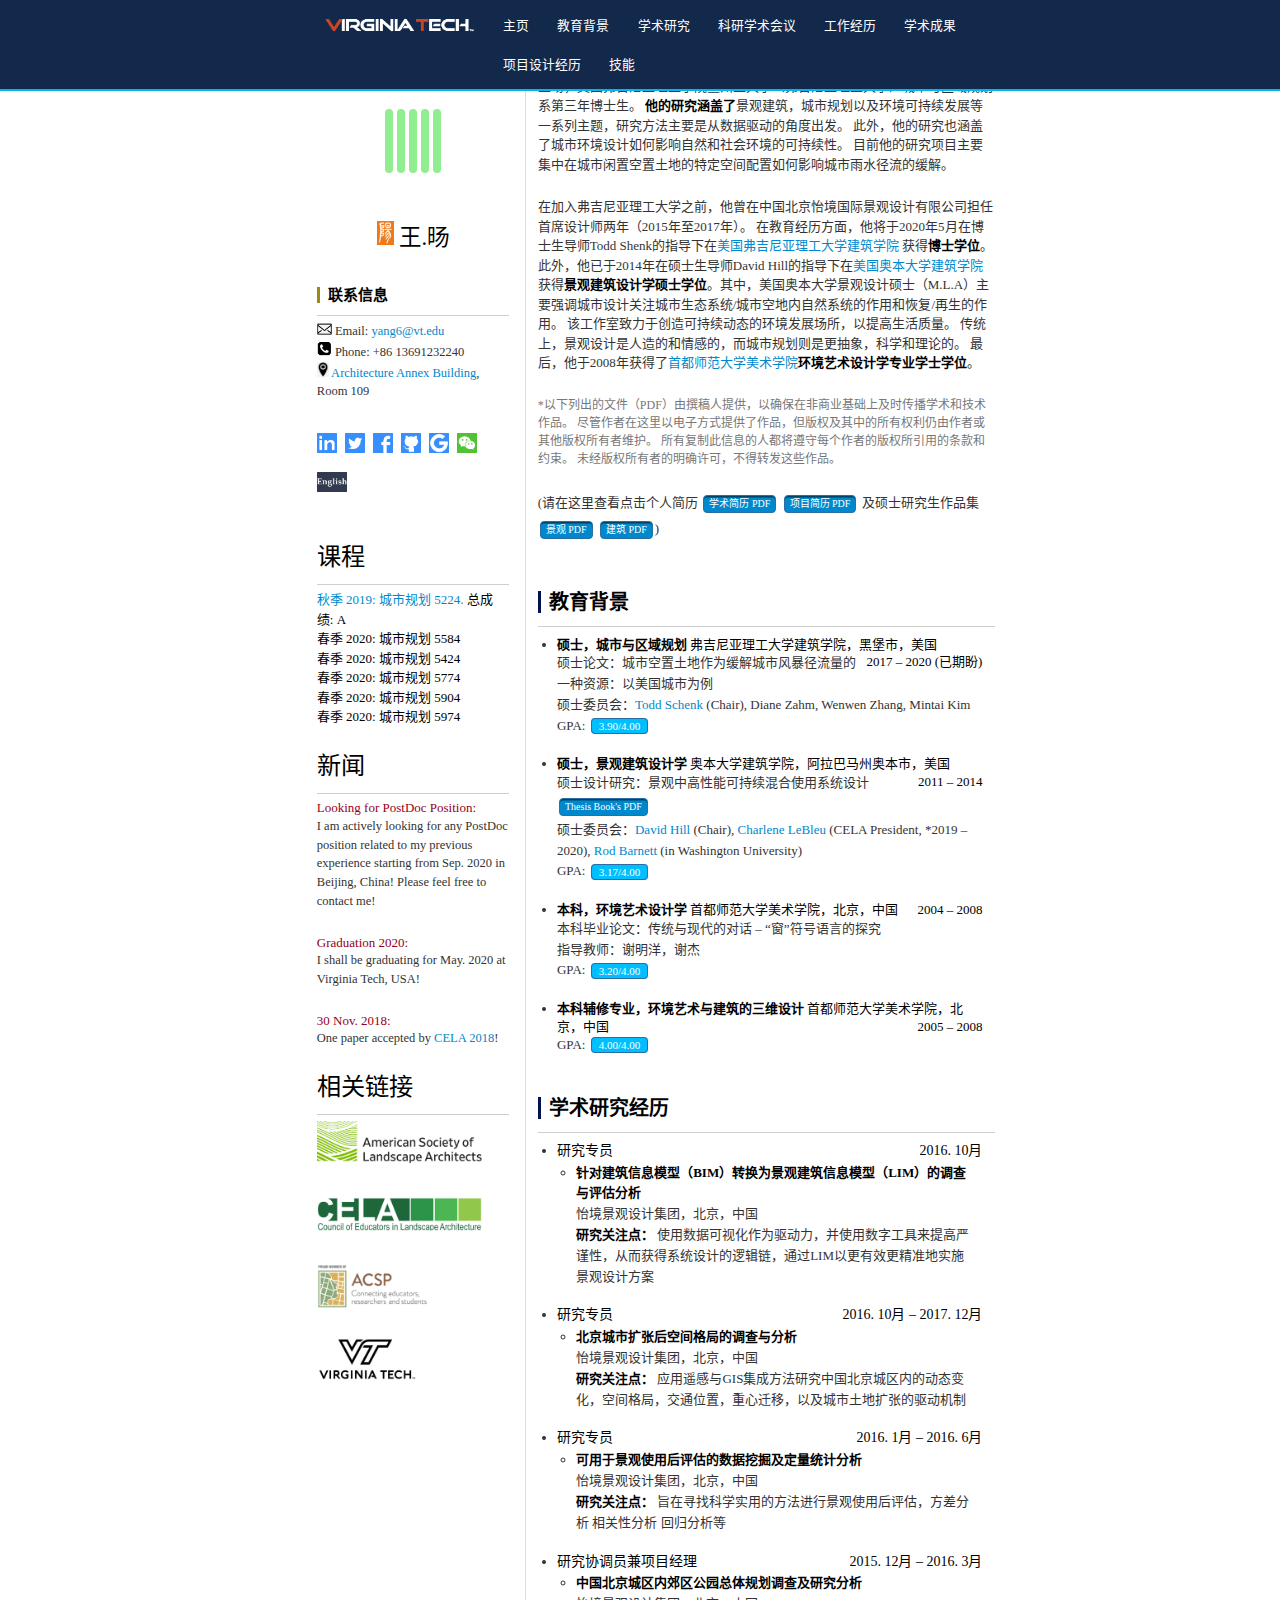
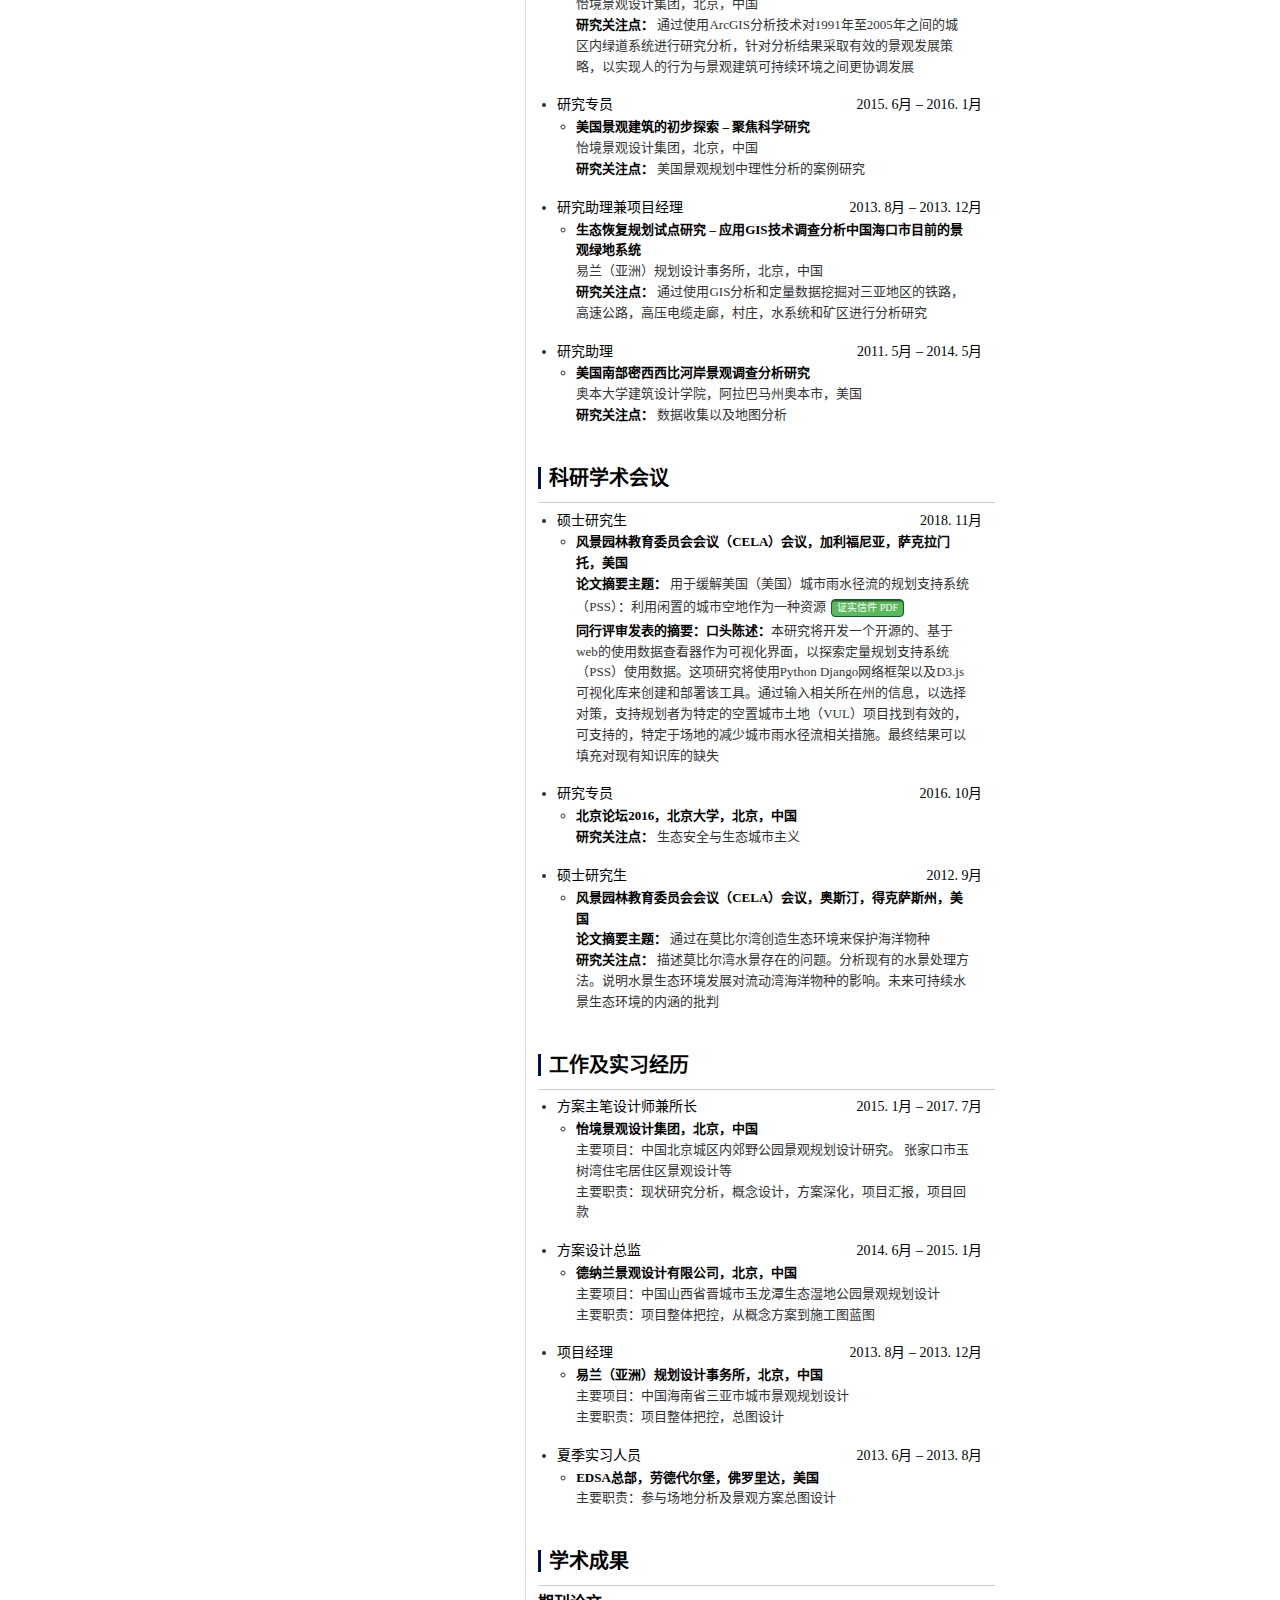
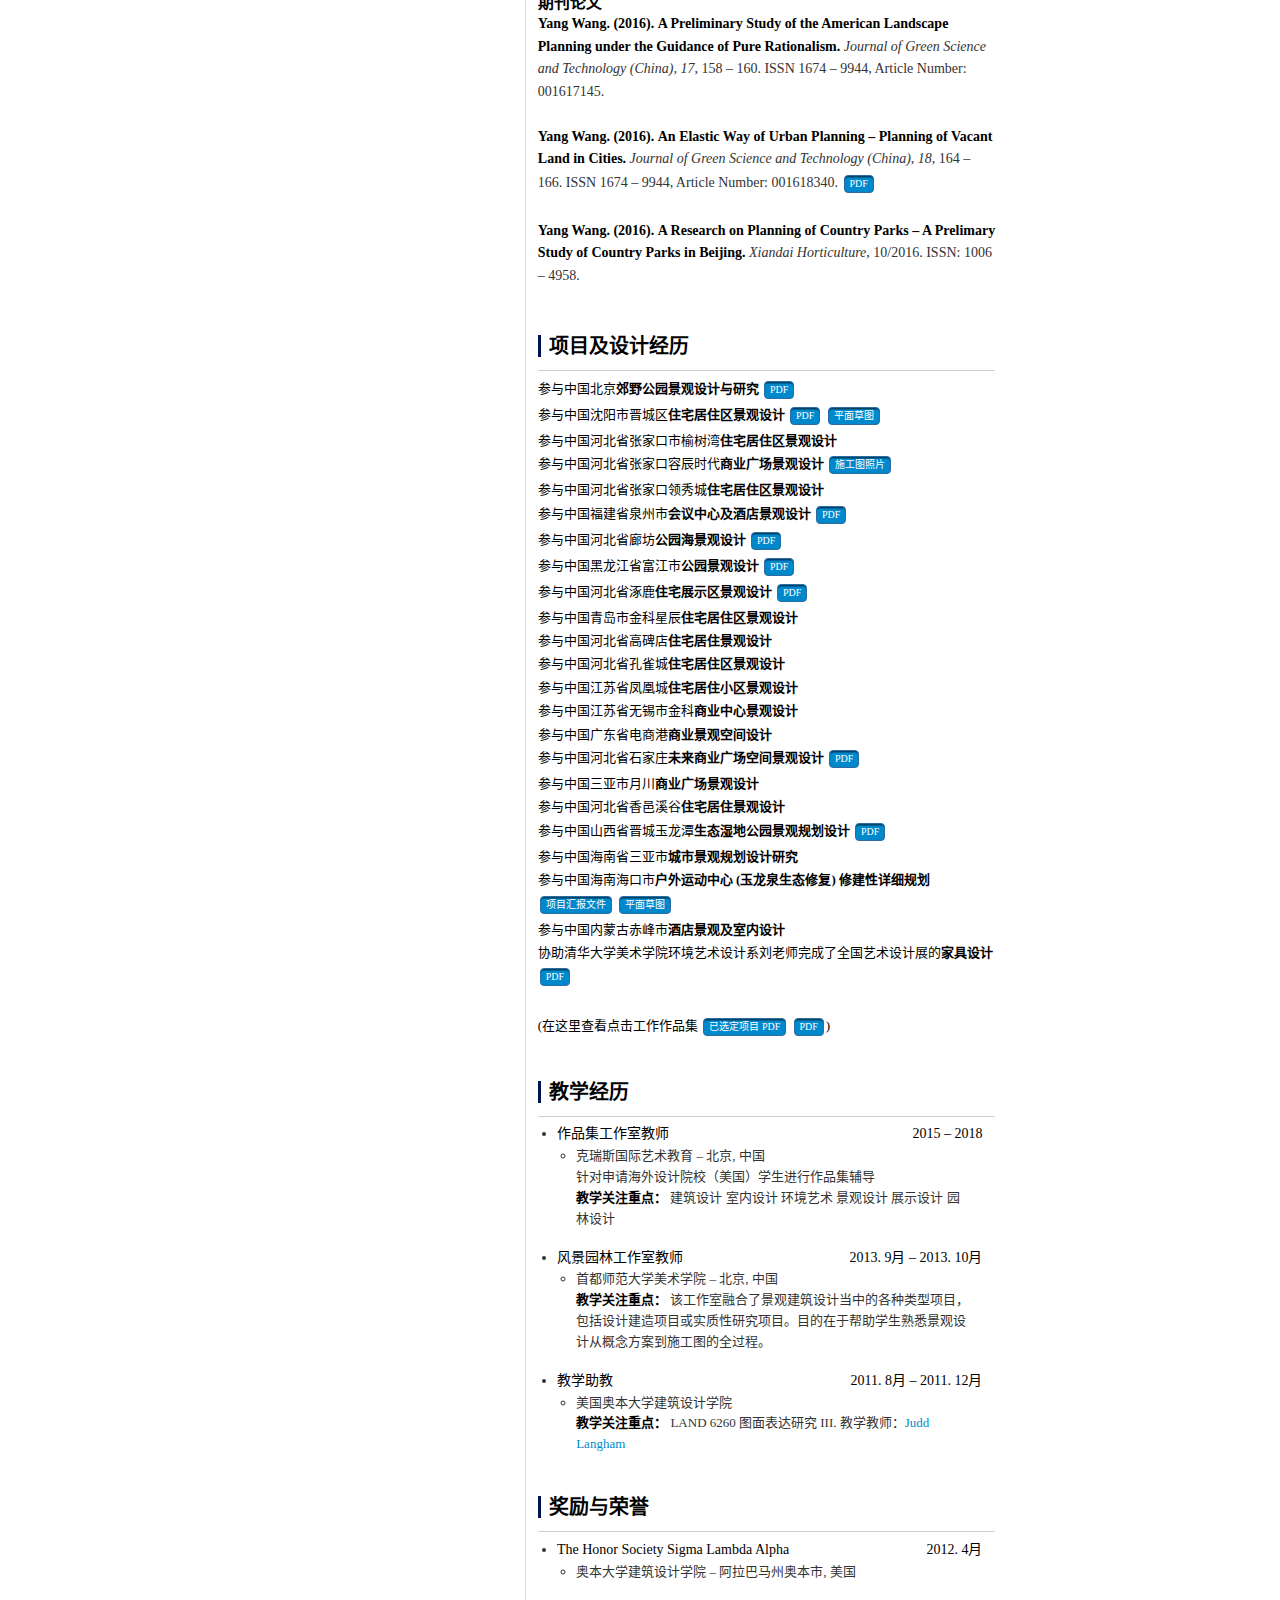
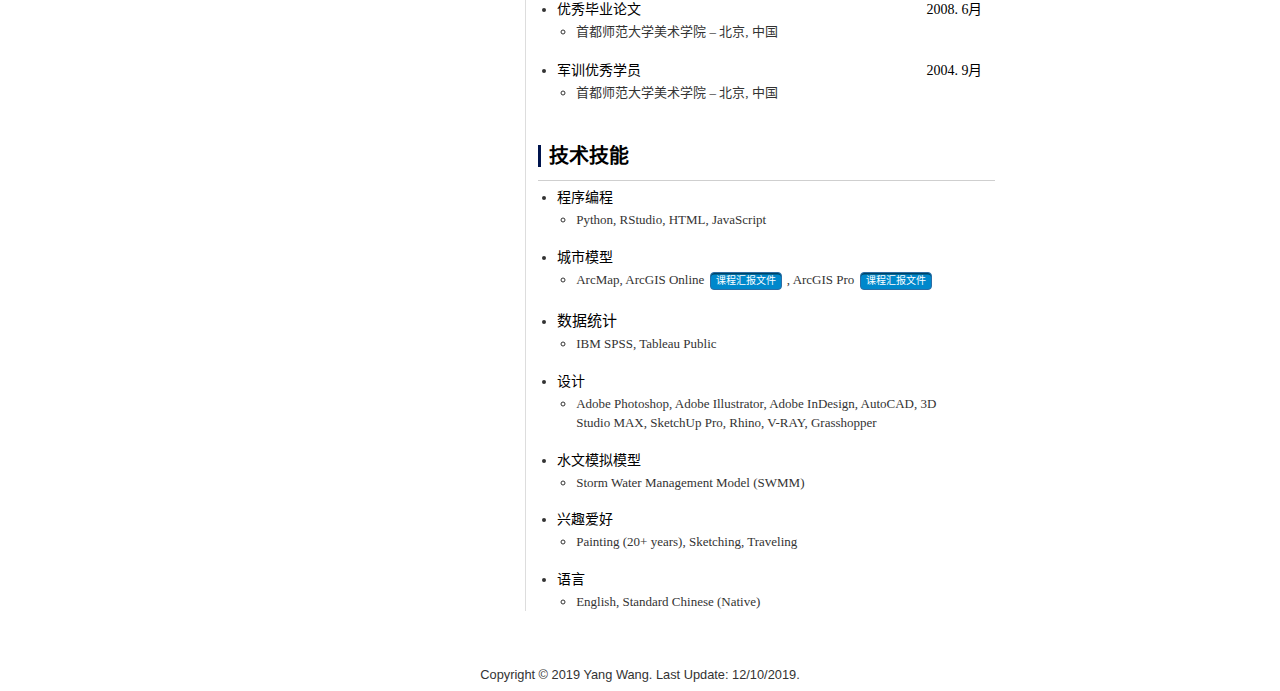
==== commit d6fe37ab: "Update cn.html" ====
--- a/cn.html
+++ b/cn.html
@@ -70,6 +70,7 @@
   border-style: solid;
   border-color: #0B6121;
   border-width: 0.4px;
+  box-shadow: inset 0 1.5px rgba(0, 0, 0, 0.5);
   color: #fff;
   padding: 0px 5px;
   font-family:'Palatino Linotype', Palatino, Georgia, serif; 
@@ -91,6 +92,7 @@
   border-style: solid;
   border-color: #2e6da4;
   border-width: 0.4px;
+  box-shadow: inset 0 1.5px rgba(0, 0, 0, 0.5);
   color: #fff;
   padding: 0px 5px;
   font-family:Times New Roman; 
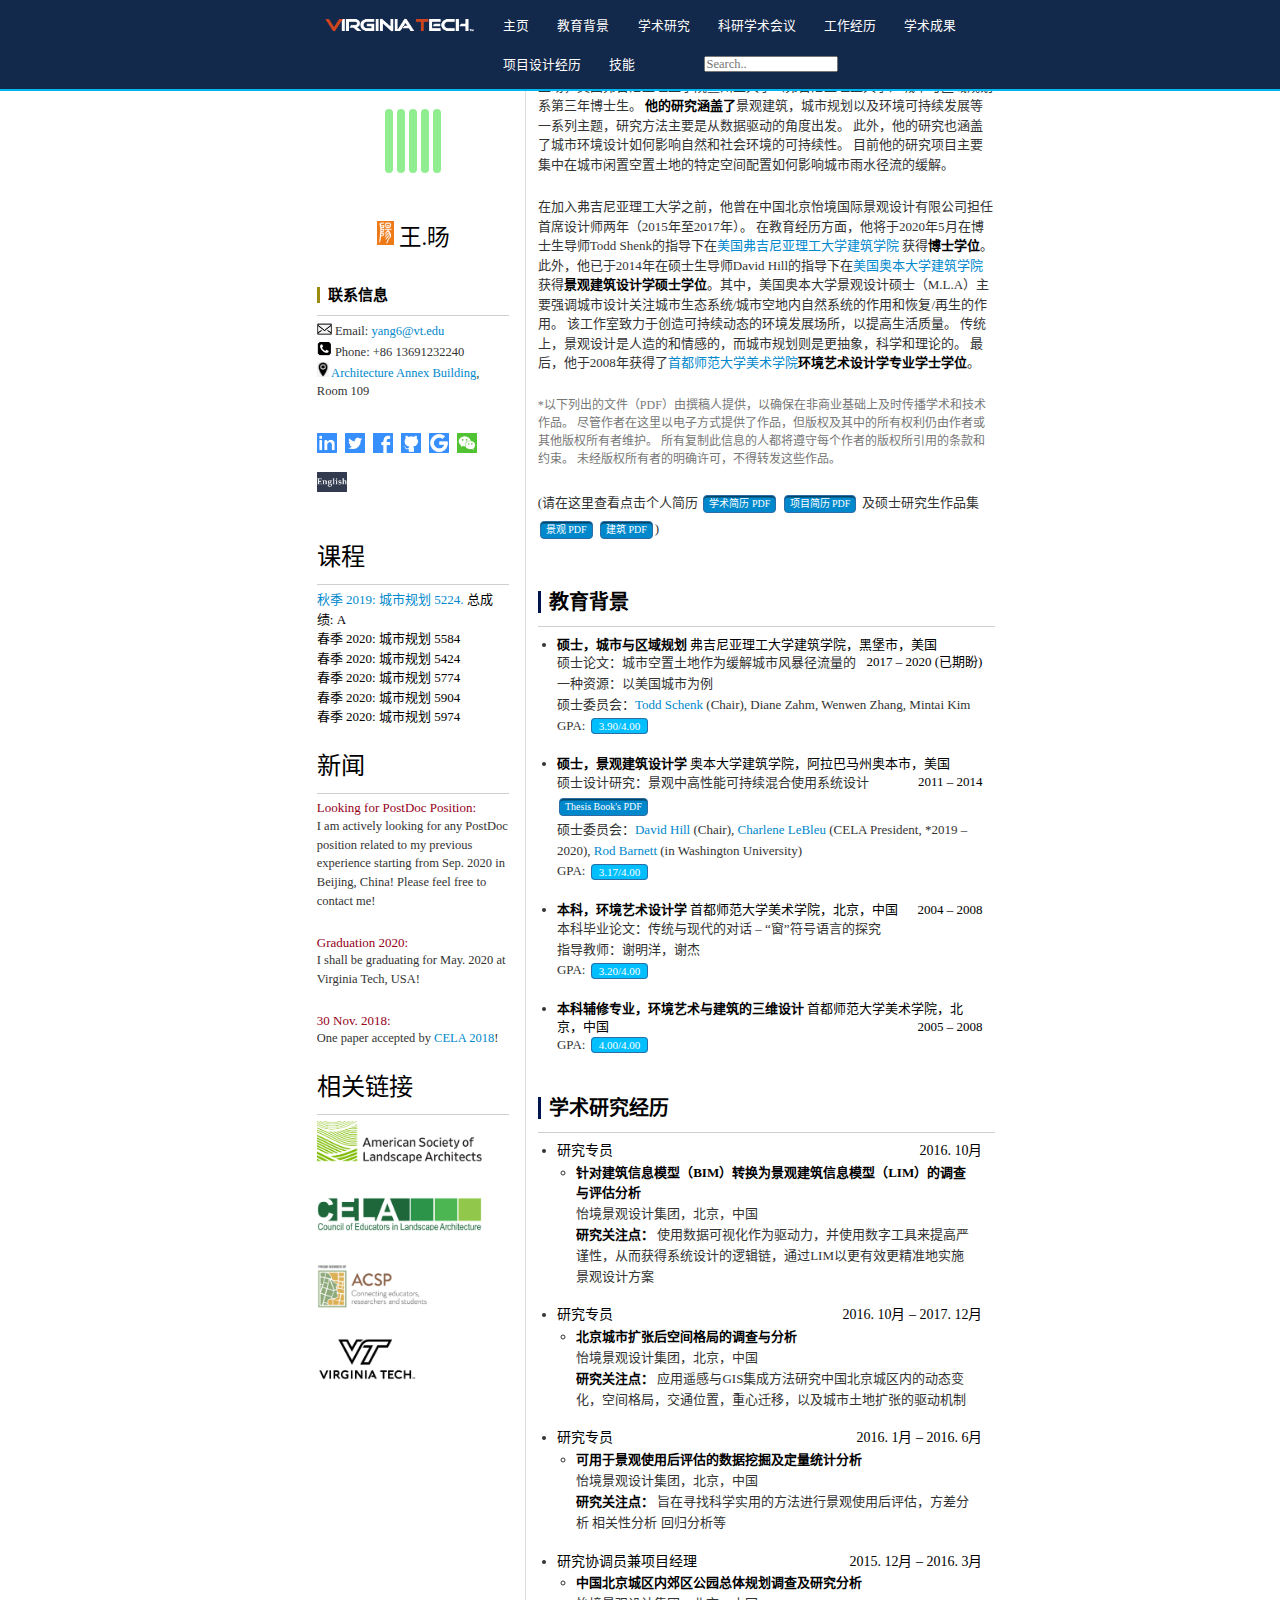
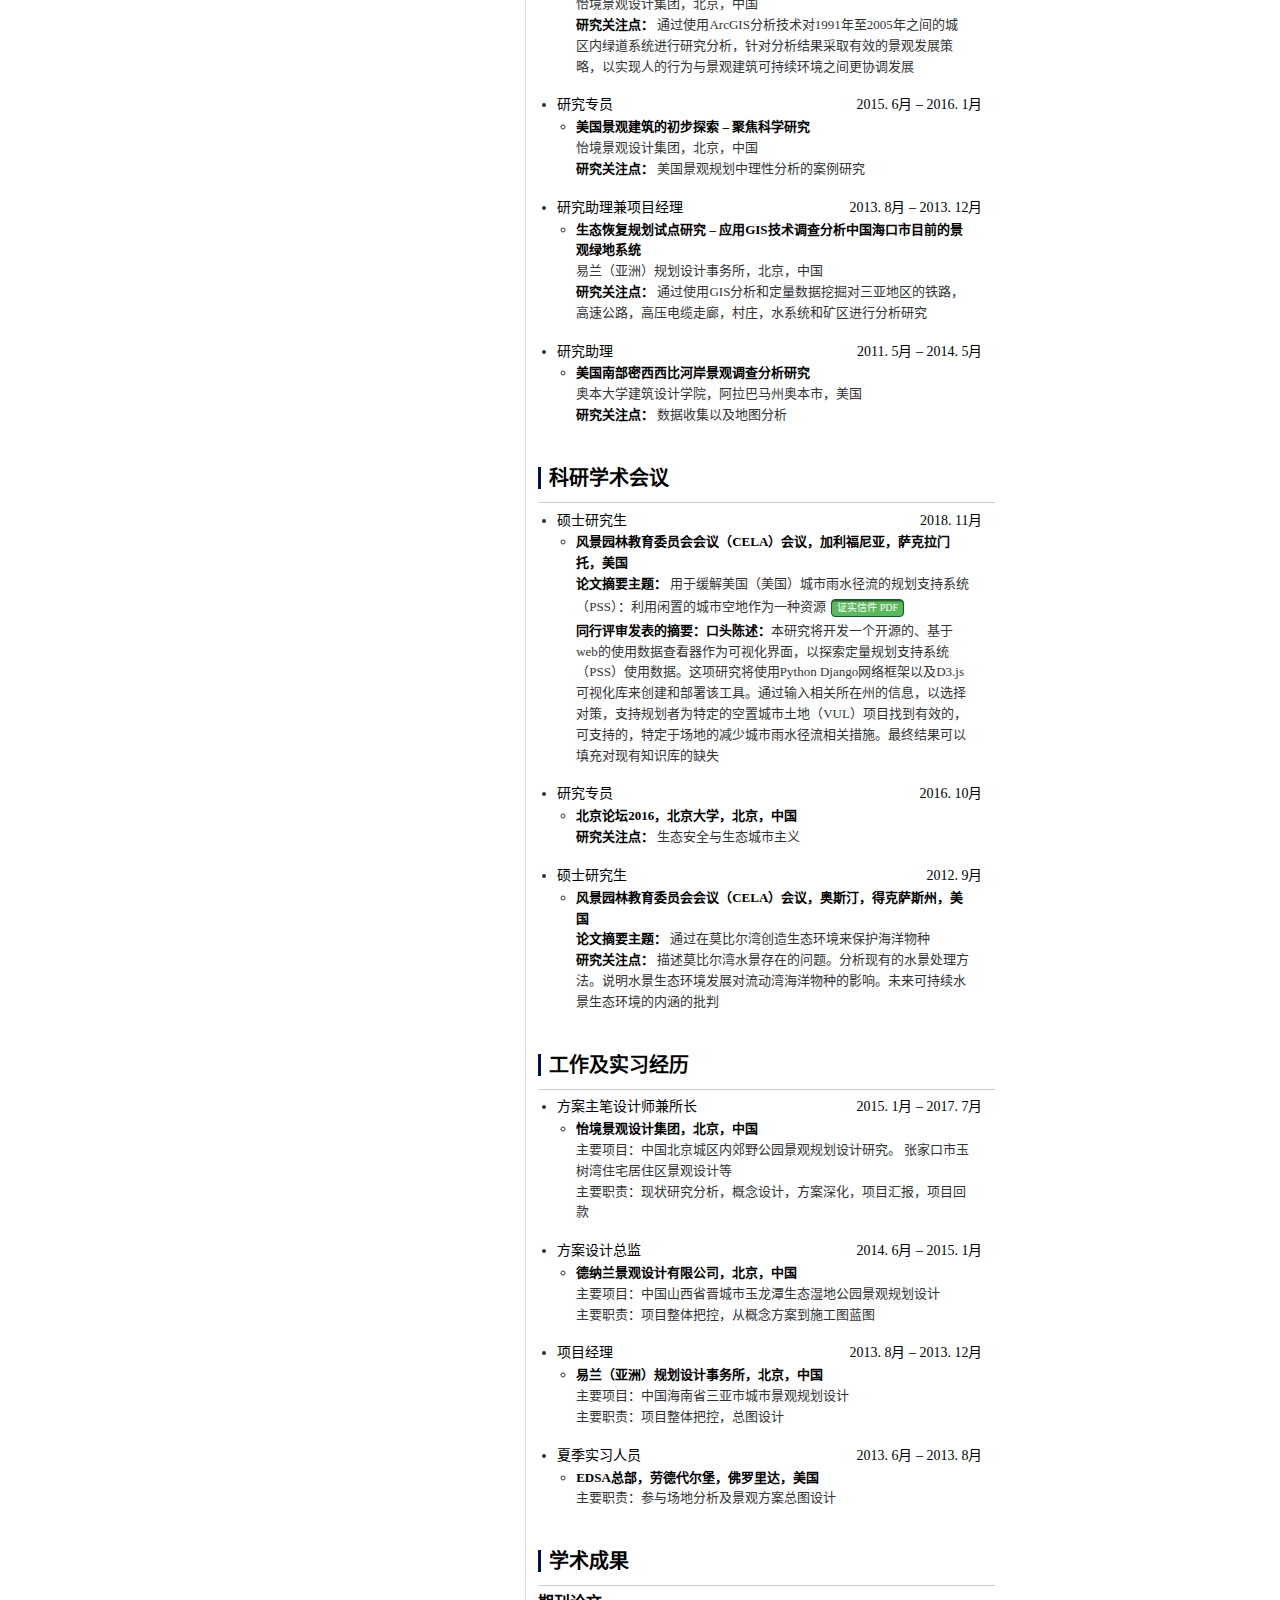
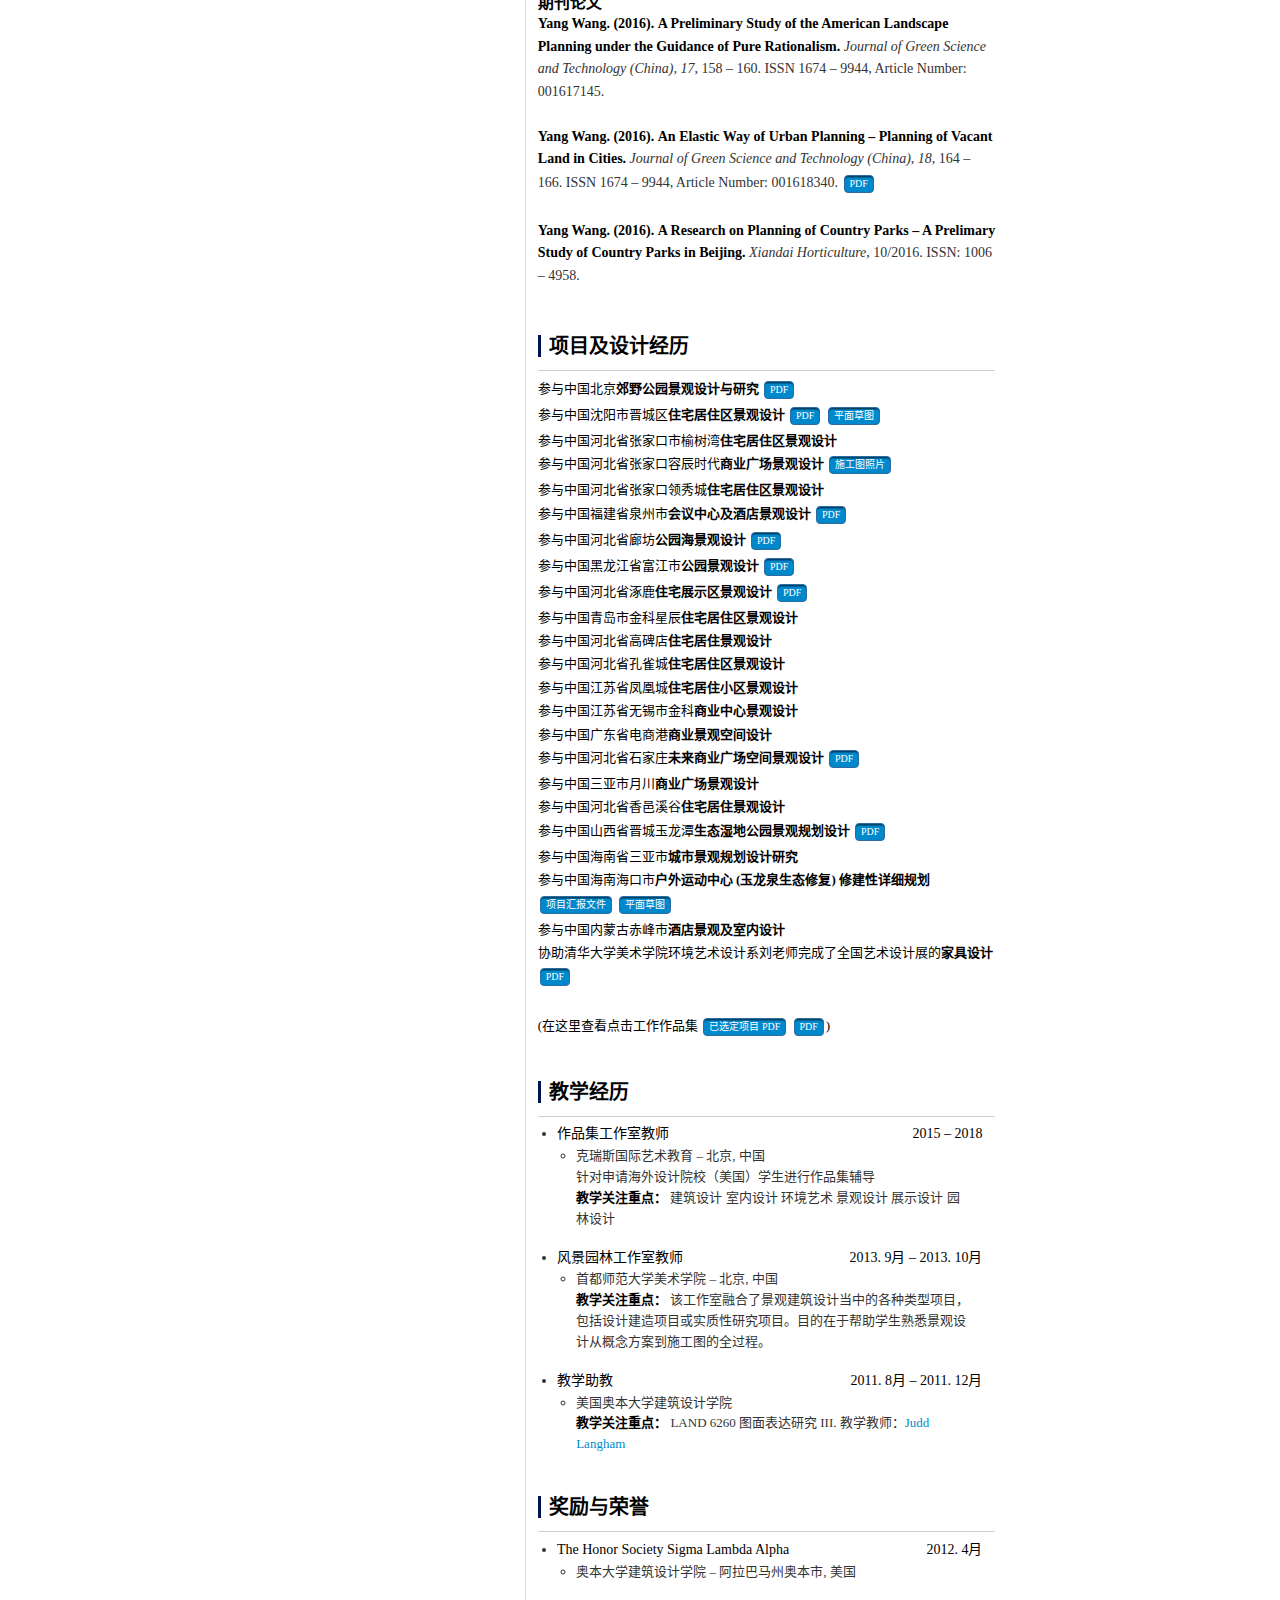
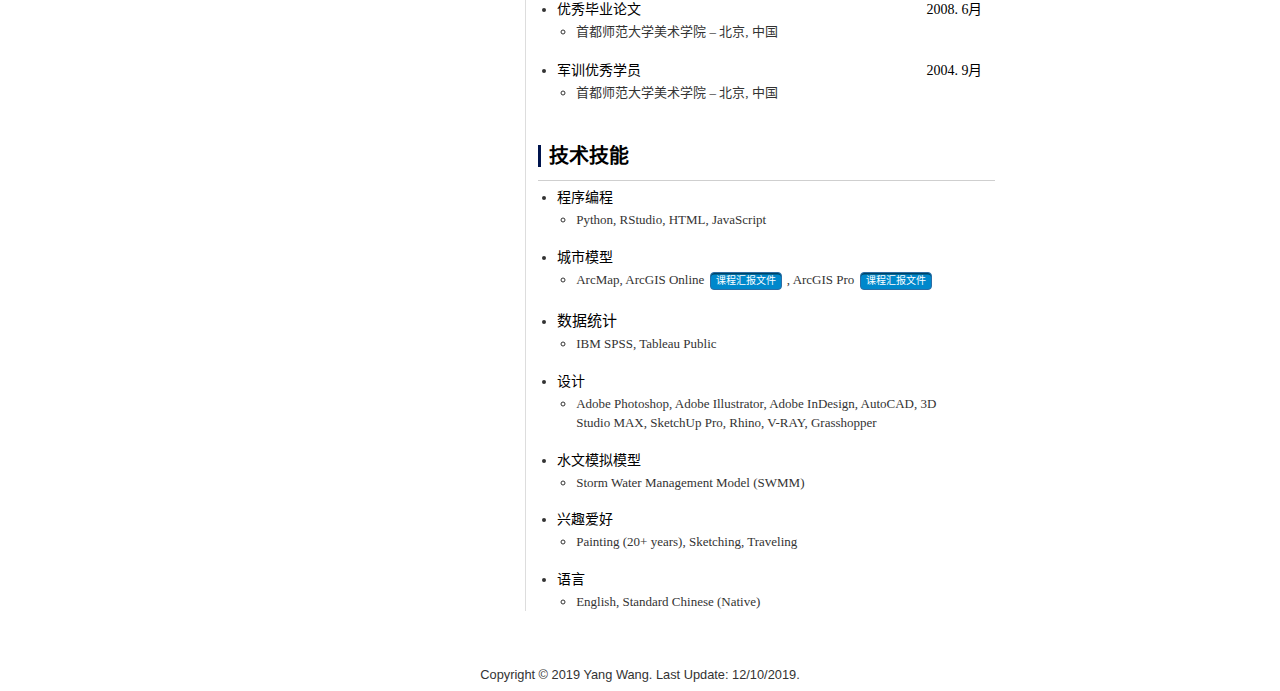
==== commit 43c094cb: "Update cn.html" ====
--- a/cn.html
+++ b/cn.html
@@ -219,7 +219,8 @@
                         <li style="padding-top: 11px;"><a href="./cn.html#学术成果"> <p style="font-family:Times New Roman; font-size:89%">学术成果</a></li></p>
       			<li style="padding-top: 11px;"><a href="./cn.html#设计经历"> <p style="font-family:Times New Roman; font-size:89%">项目设计经历</a></li></p>
                         <li style="padding-top: 11px;"><a href="./cn.html#技能"> <p style="font-family:Times New Roman; font-size:89%">技能</a></li></p>
-    		</ul>
+    			<input type="text" placeholder="Search.." style="font-family:'Palatino Linotype', Palatino, Georgia, serif; font-size: 12.5px; style=margin-top: 8px;margin-top: 12px;margin-left: 55px;height: 12px;width: 130px;" padding-left:="" px;margin-left:="" 45px;margin-top:="" 8px;width:="" 120px;height:="" 20px;"="">
+		</ul>
 	</div>	
     <article class="container">
         <section class="side" id="side" style="padding-left: 3rem;padding-right: 3rem;">
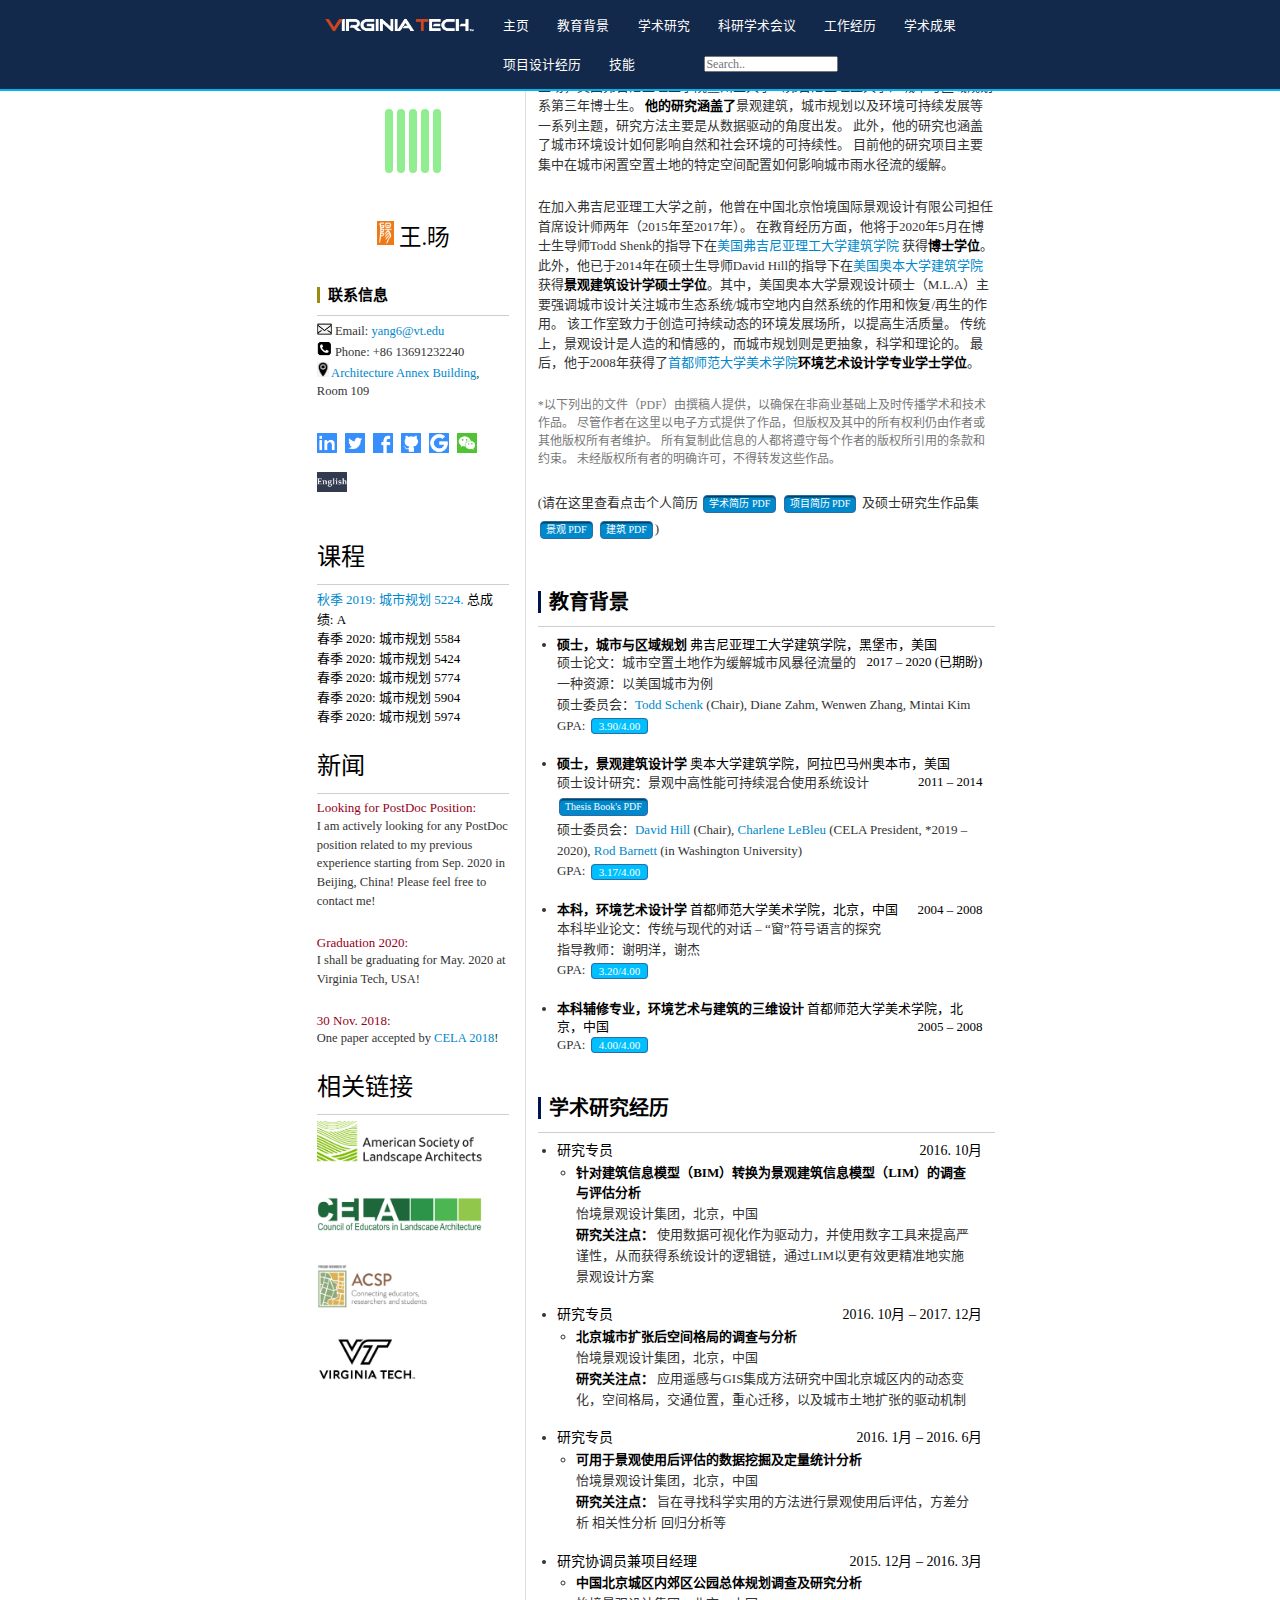
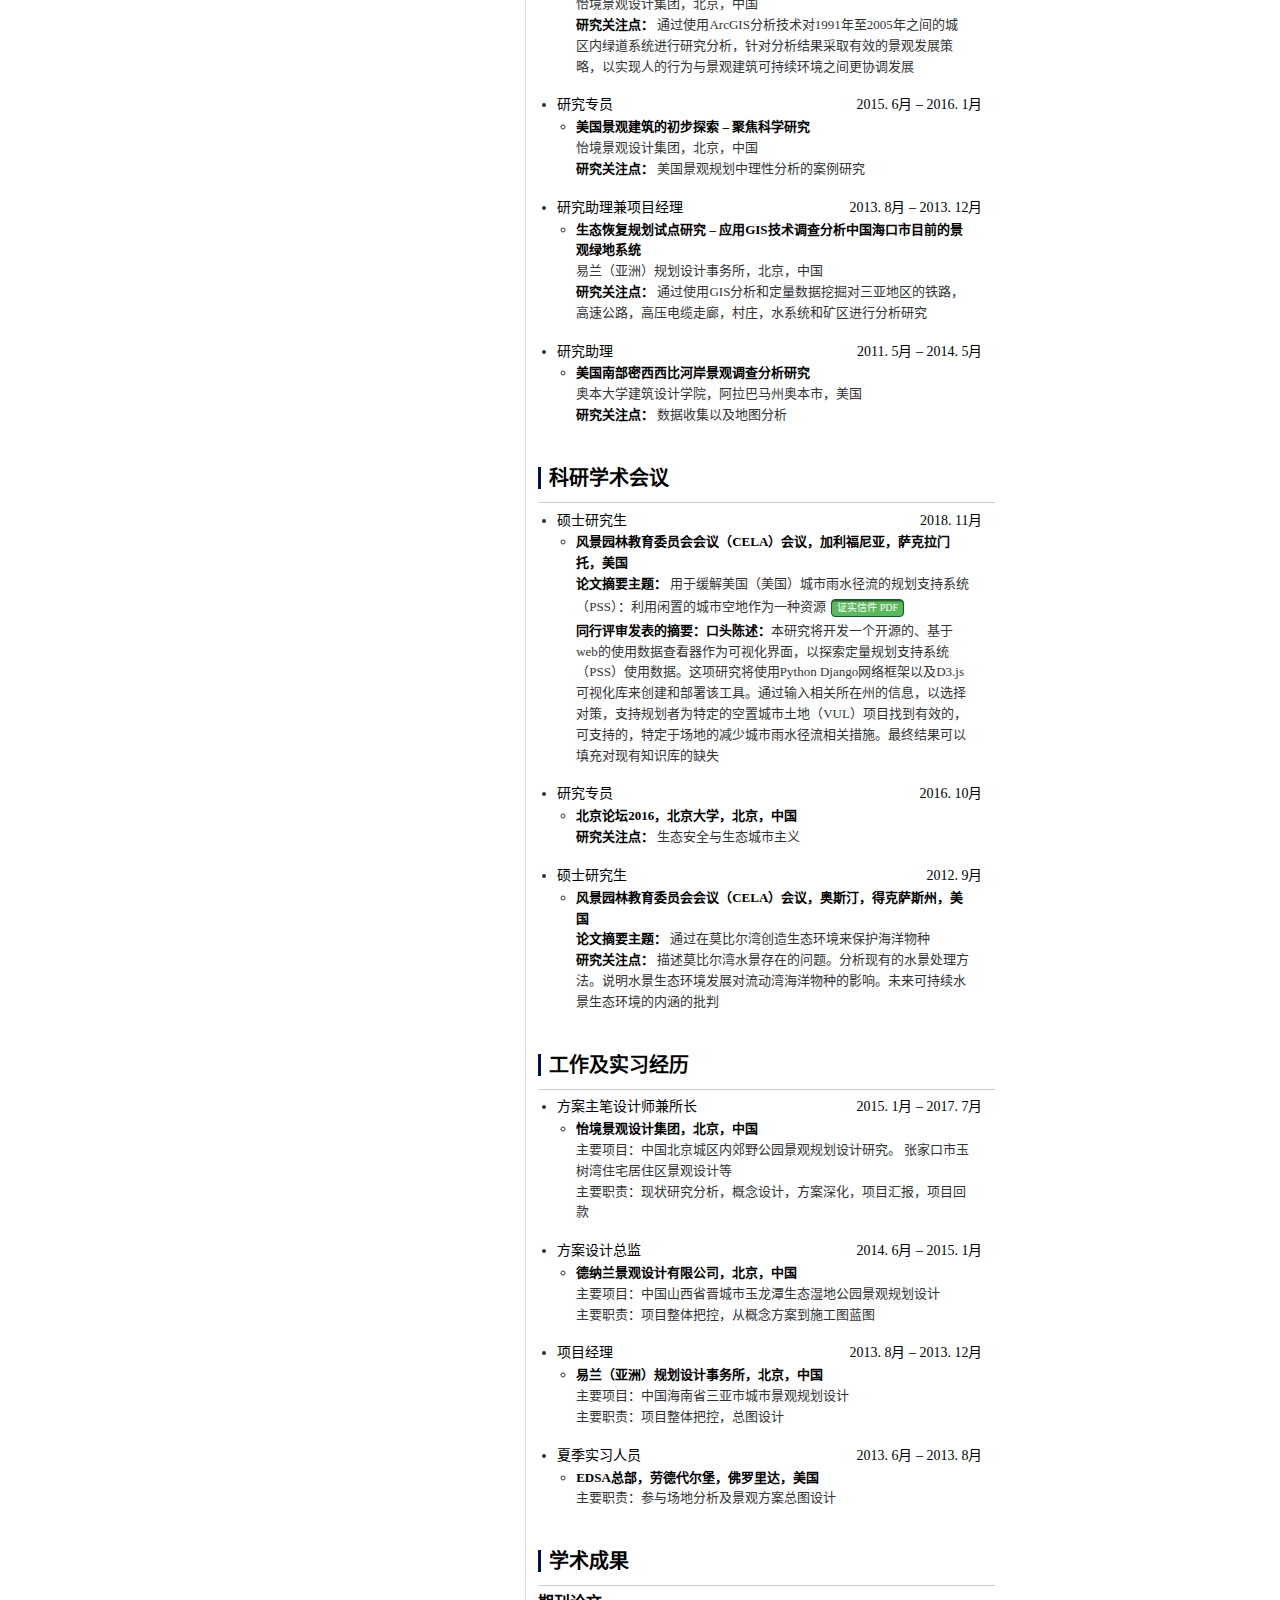
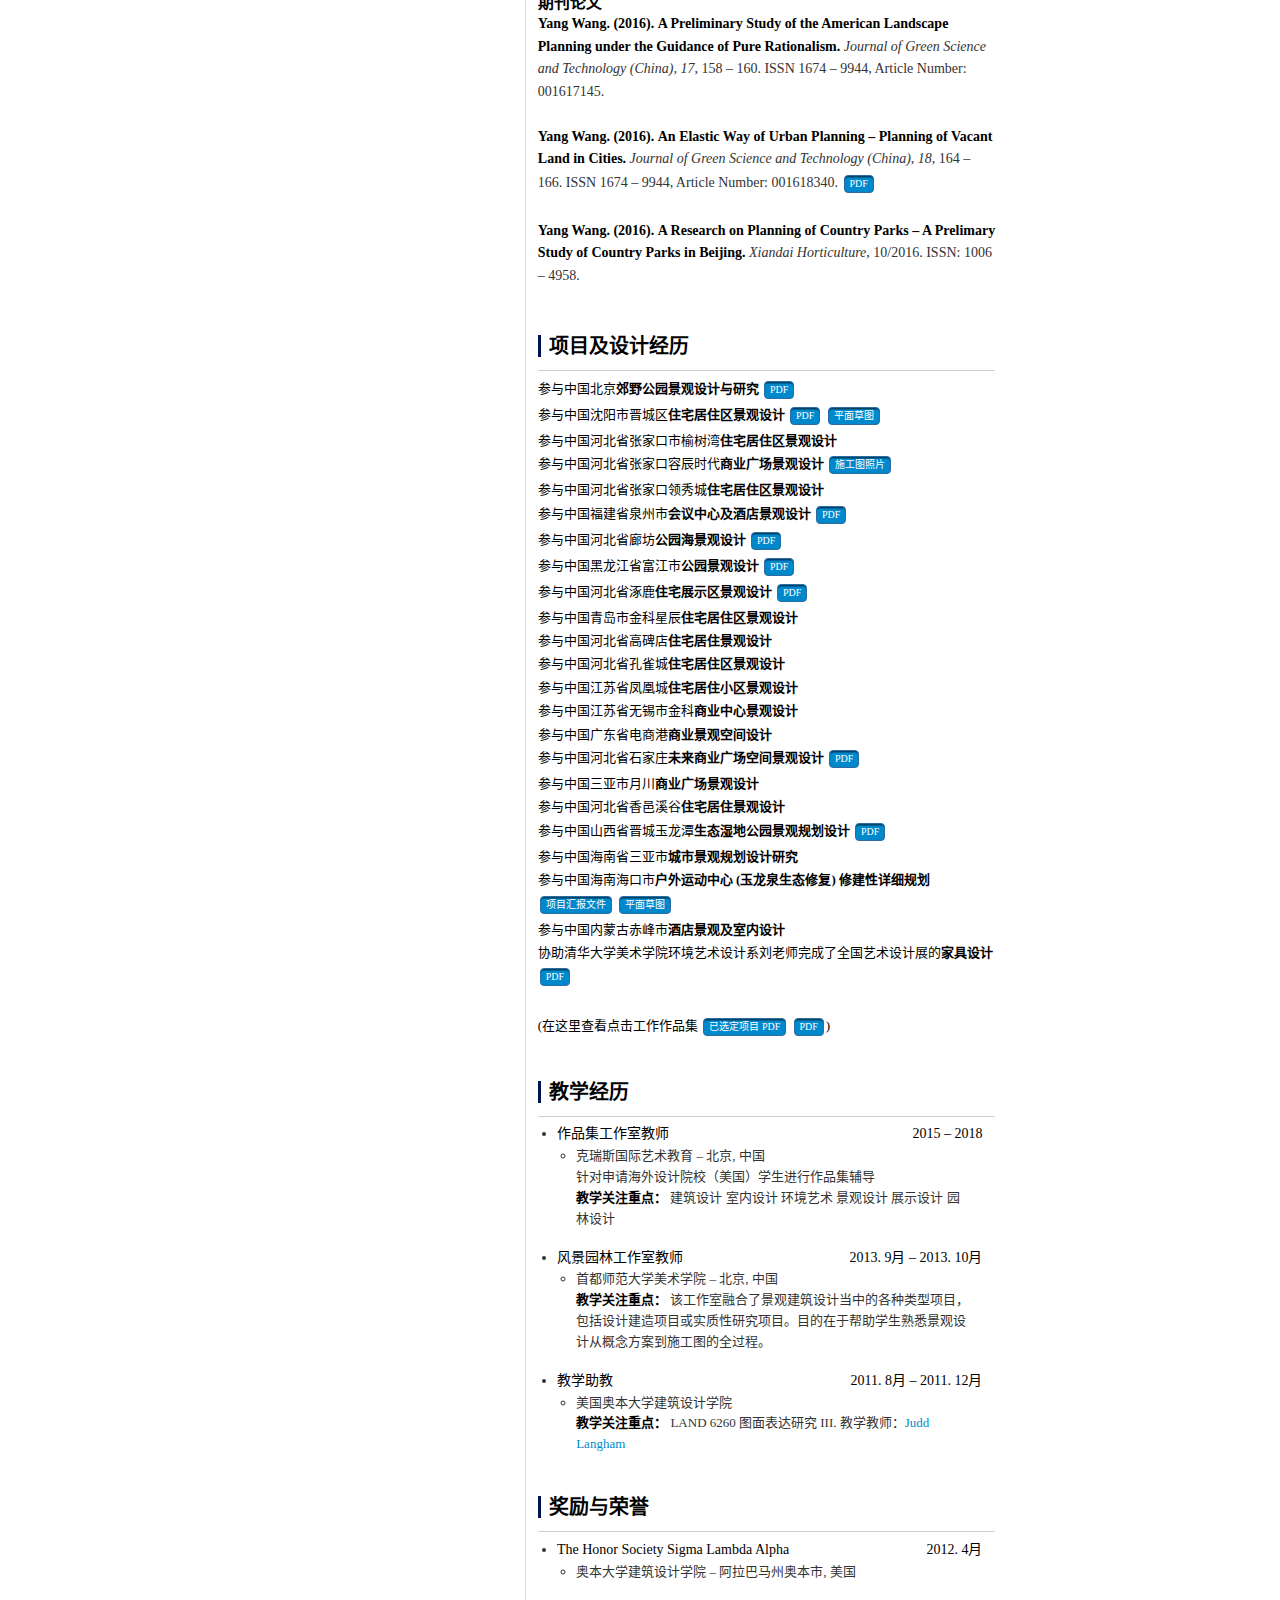
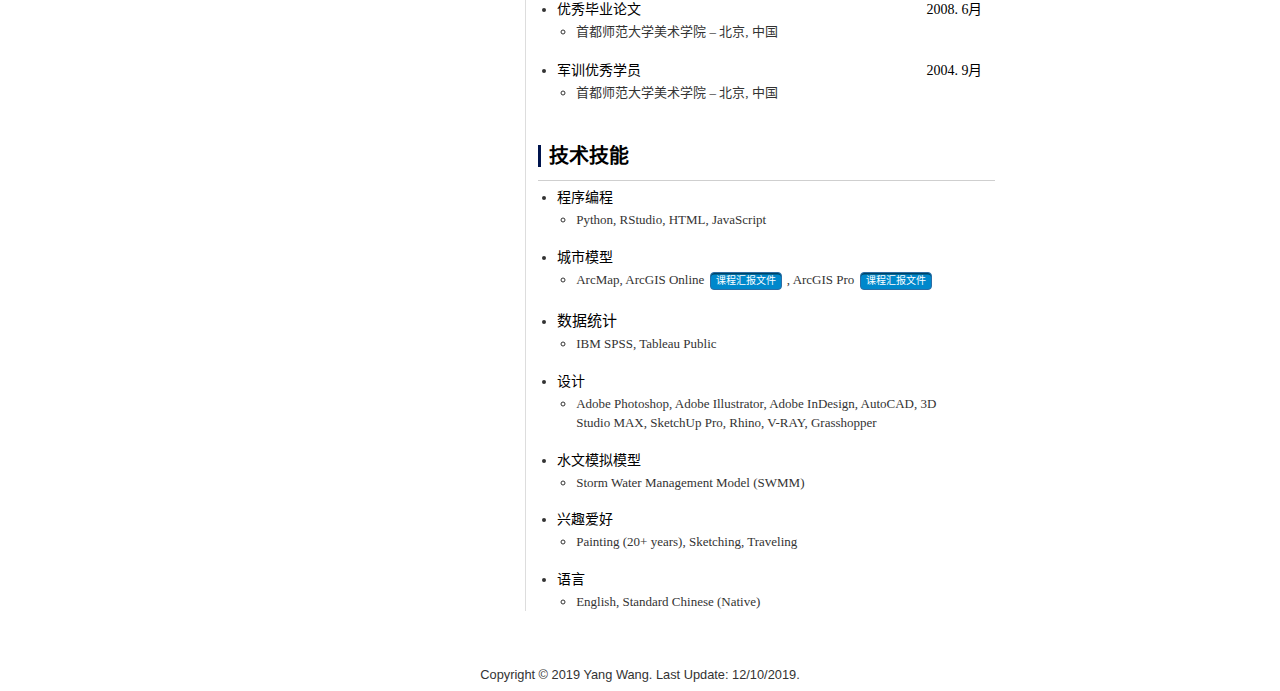
==== commit ae7d7582: "Update cn.html" ====
--- a/cn.html
+++ b/cn.html
@@ -219,7 +219,7 @@
                         <li style="padding-top: 11px;"><a href="./cn.html#学术成果"> <p style="font-family:Times New Roman; font-size:89%">学术成果</a></li></p>
       			<li style="padding-top: 11px;"><a href="./cn.html#设计经历"> <p style="font-family:Times New Roman; font-size:89%">项目设计经历</a></li></p>
                         <li style="padding-top: 11px;"><a href="./cn.html#技能"> <p style="font-family:Times New Roman; font-size:89%">技能</a></li></p>
-    			<input type="text" placeholder="Search.." style="font-family:'Palatino Linotype', Palatino, Georgia, serif; font-size: 12.5px; style=margin-top: 8px;margin-top: 12px;margin-left: 55px;height: 12px;width: 130px;" padding-left:="" px;margin-left:="" 45px;margin-top:="" 8px;width:="" 120px;height:="" 20px;"="">
+    			<input type="text" placeholder="Search.." style="font-family:'Palatino Linotype', Palatino, Georgia, serif; font-size: 12px; style=margin-top: 8px;margin-top: 12px;margin-left: 55px;height: 12px;width: 130px;" padding-left:="" px;margin-left:="" 45px;margin-top:="" 8px;width:="" 120px;height:="" 20px;"="">
 		</ul>
 	</div>	
     <article class="container">
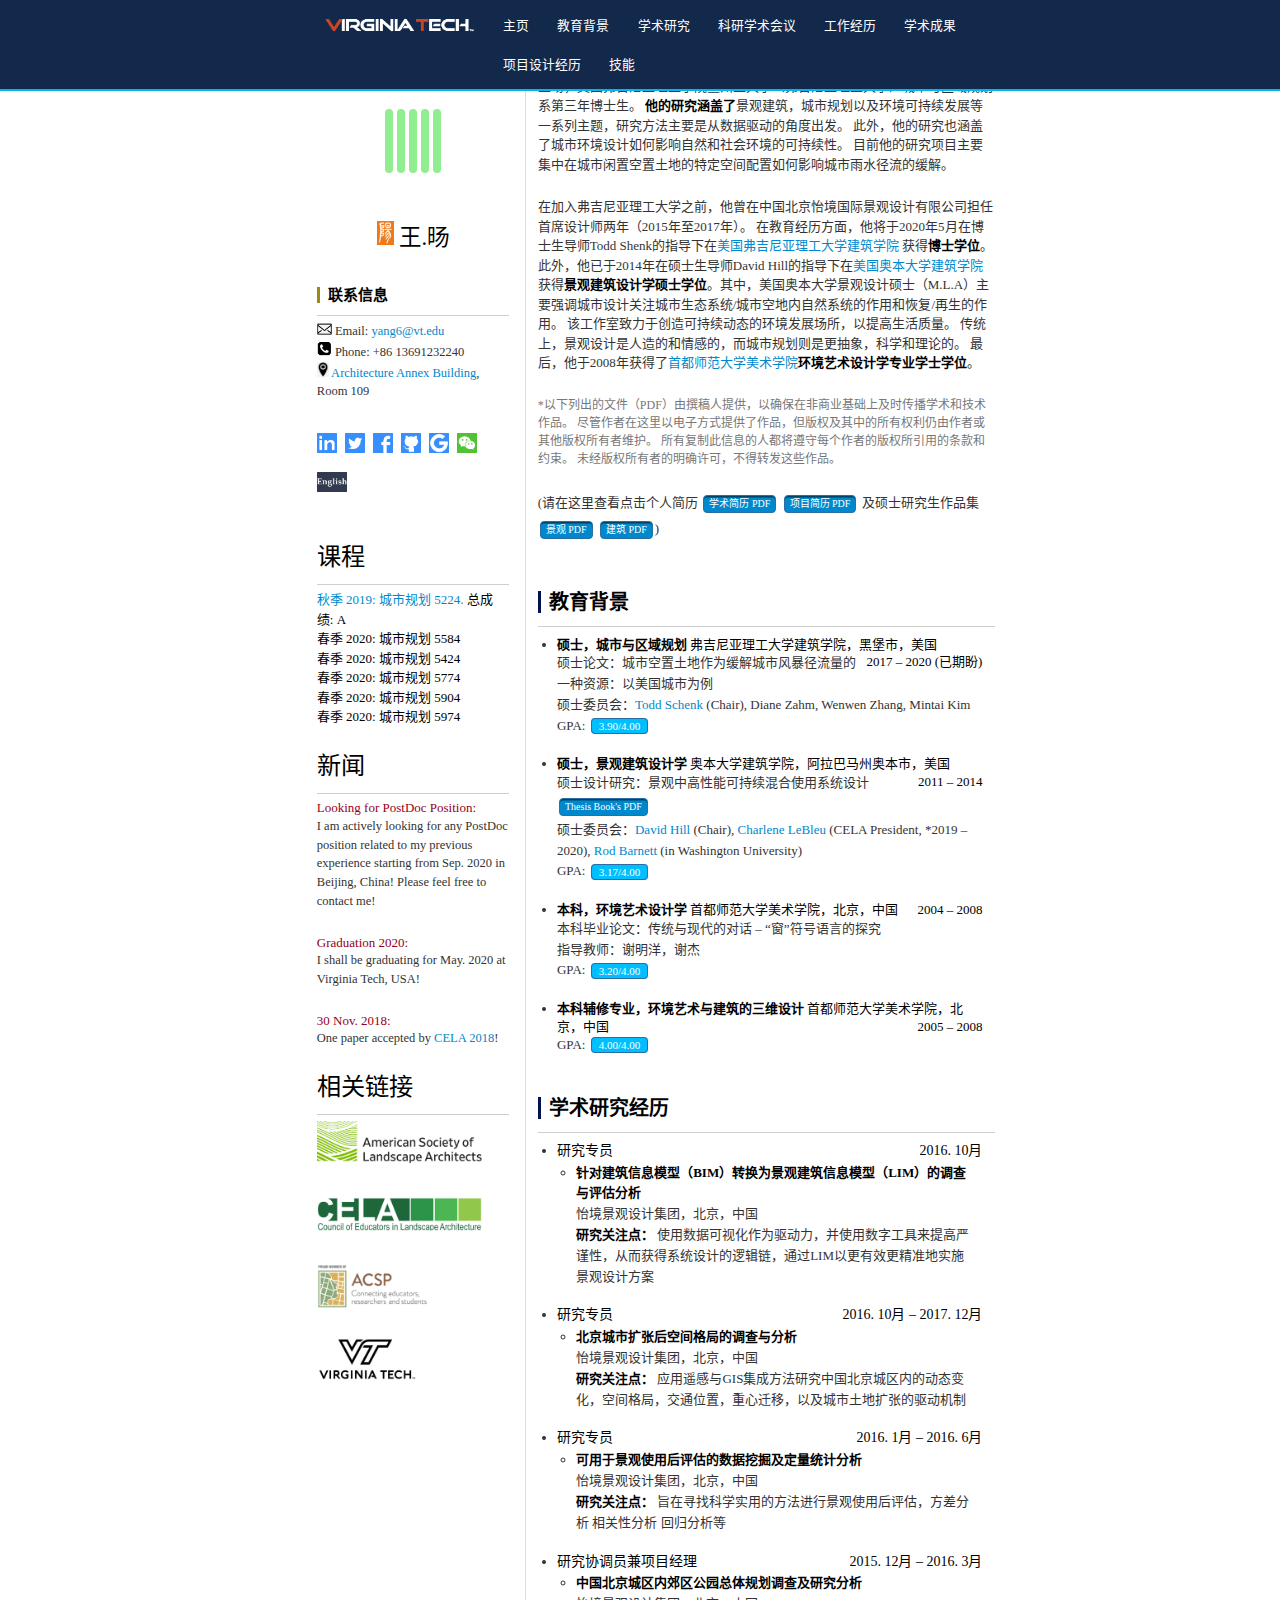
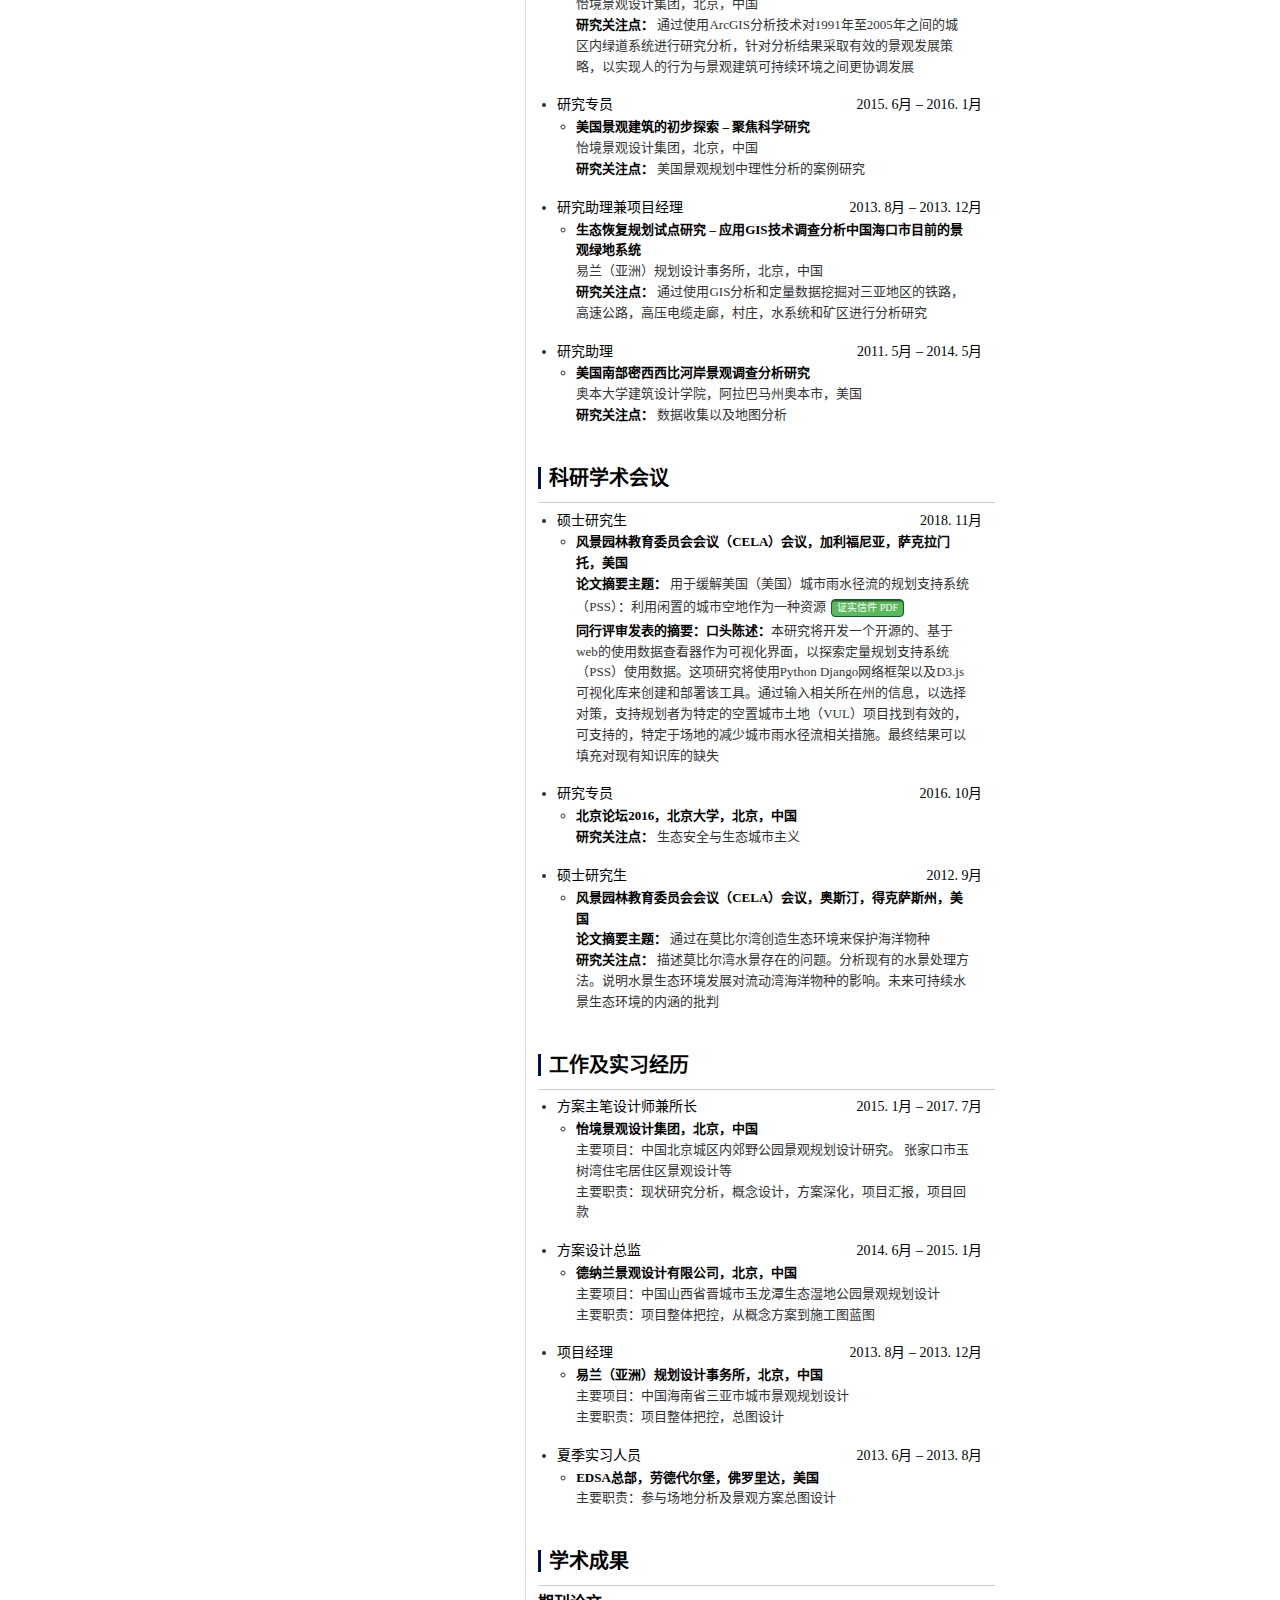
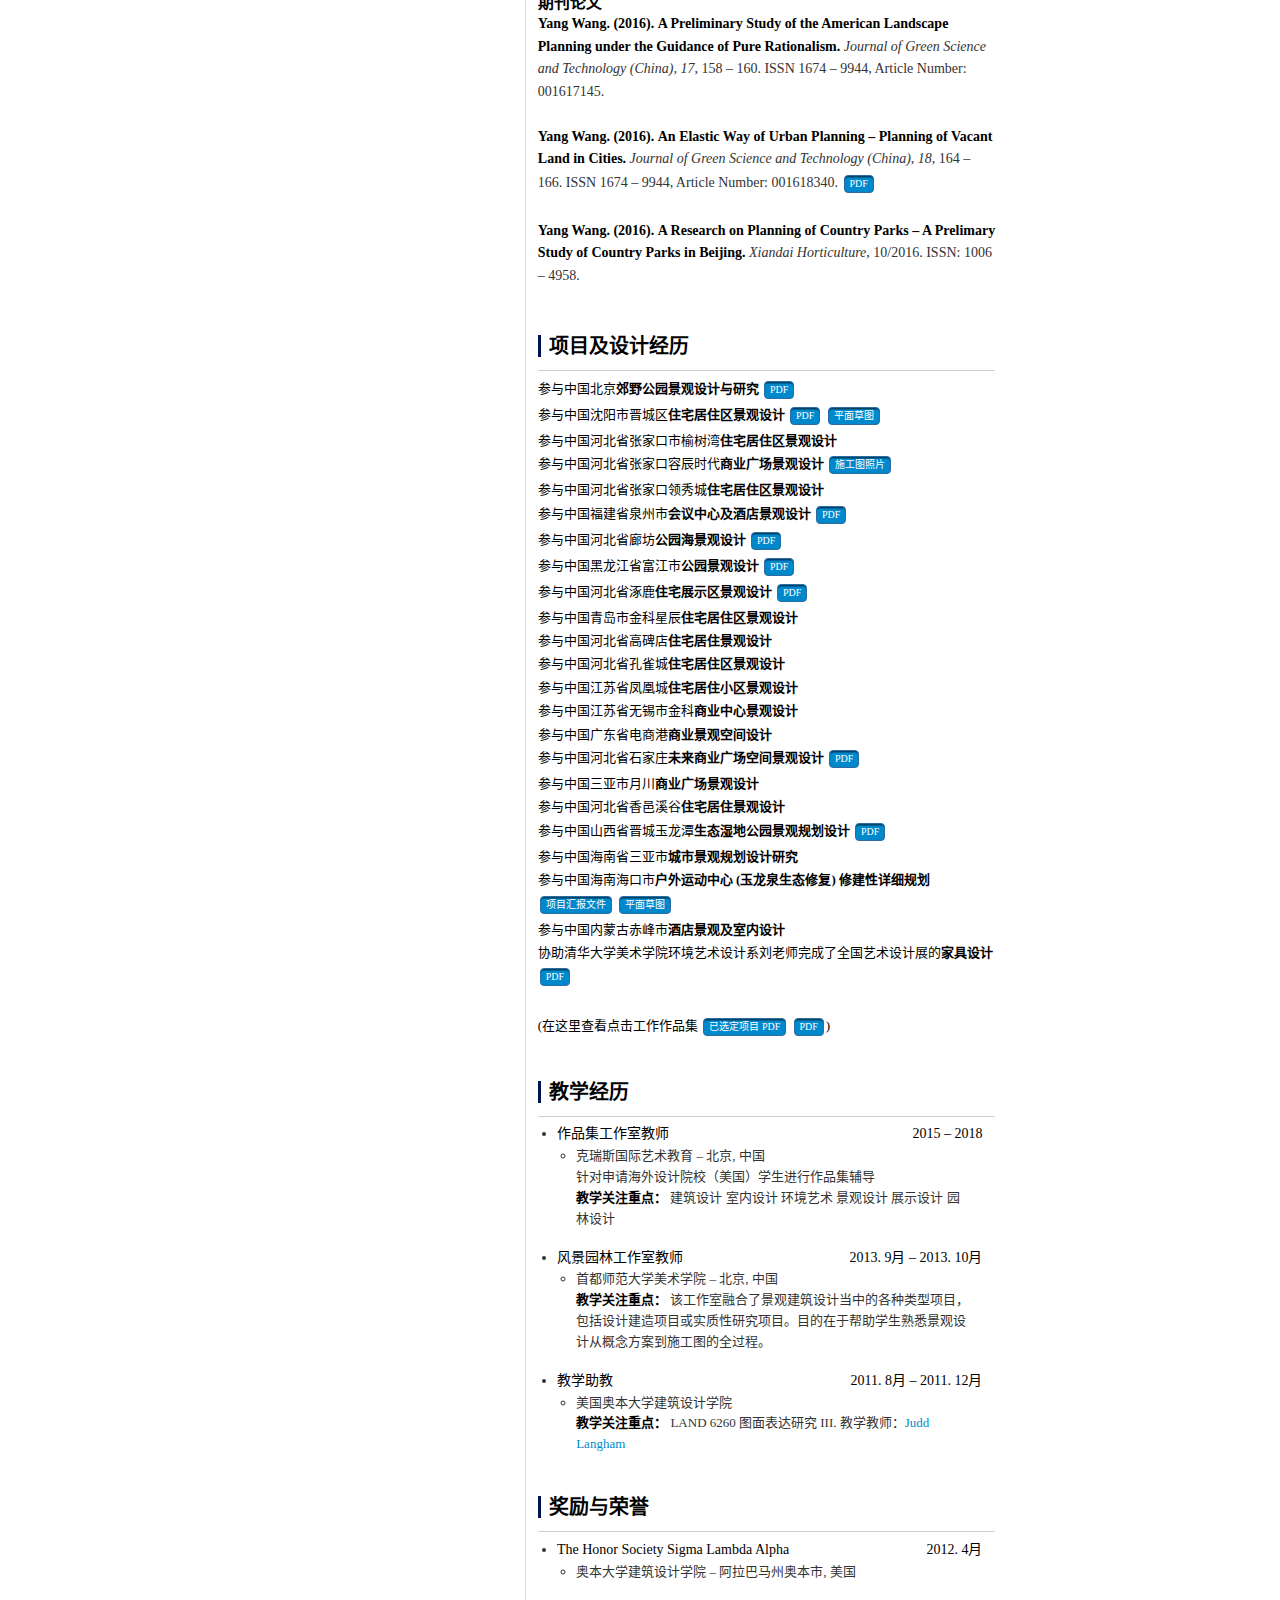
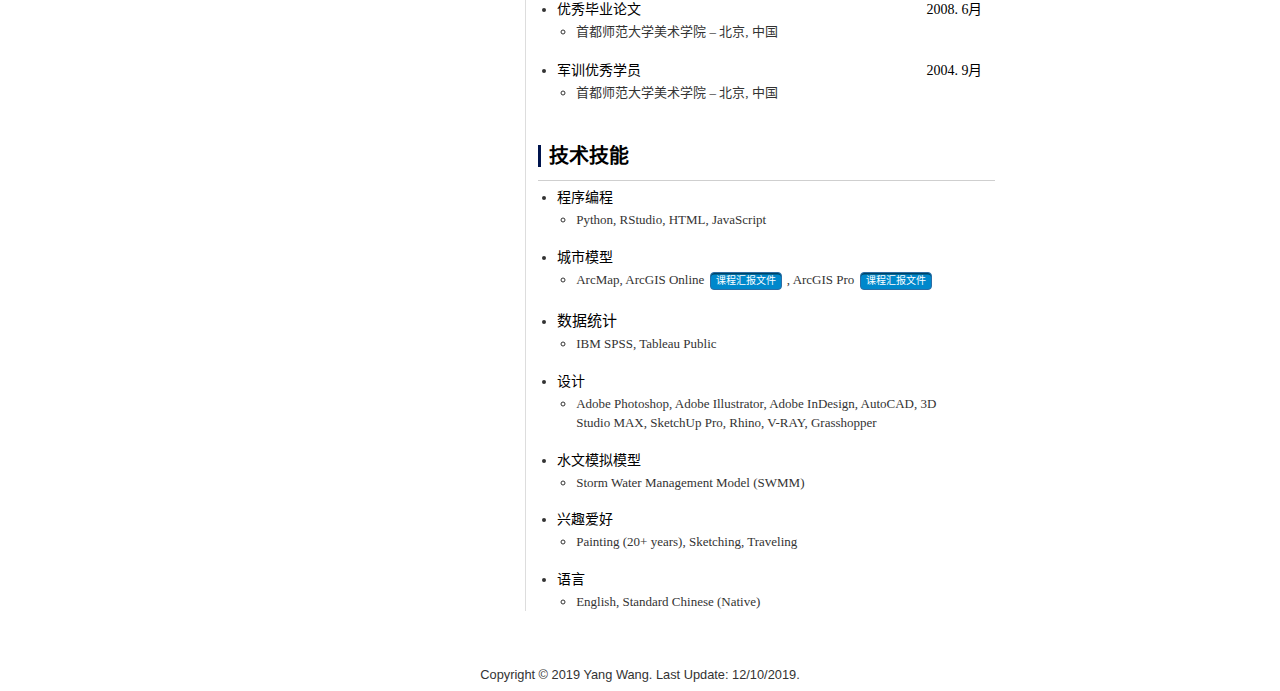
==== commit b9758f54: "Update cn.html" ====
--- a/cn.html
+++ b/cn.html
@@ -219,7 +219,6 @@
                         <li style="padding-top: 11px;"><a href="./cn.html#学术成果"> <p style="font-family:Times New Roman; font-size:89%">学术成果</a></li></p>
       			<li style="padding-top: 11px;"><a href="./cn.html#设计经历"> <p style="font-family:Times New Roman; font-size:89%">项目设计经历</a></li></p>
                         <li style="padding-top: 11px;"><a href="./cn.html#技能"> <p style="font-family:Times New Roman; font-size:89%">技能</a></li></p>
-    			<input type="text" placeholder="Search.." style="font-family:'Palatino Linotype', Palatino, Georgia, serif; font-size: 12px; style=margin-top: 8px;margin-top: 12px;margin-left: 55px;height: 12px;width: 130px;" padding-left:="" px;margin-left:="" 45px;margin-top:="" 8px;width:="" 120px;height:="" 20px;"="">
 		</ul>
 	</div>	
     <article class="container">
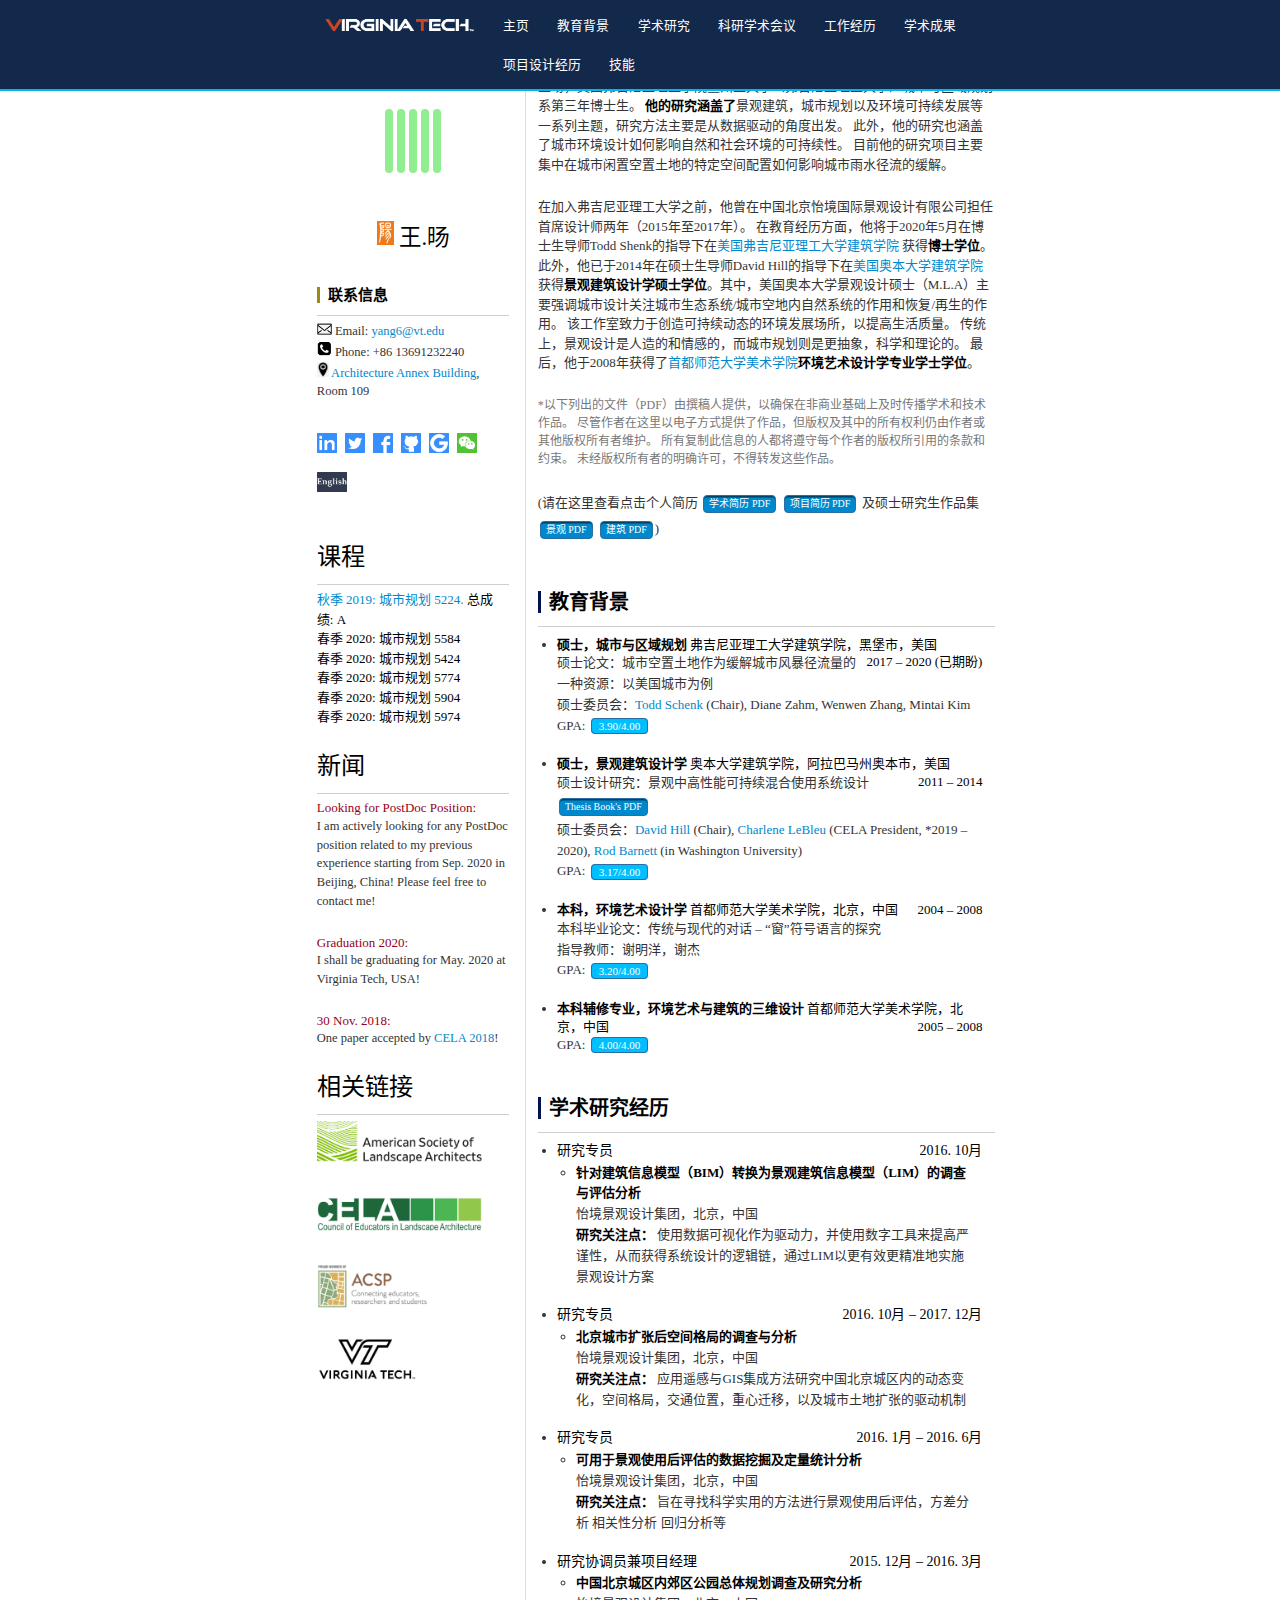
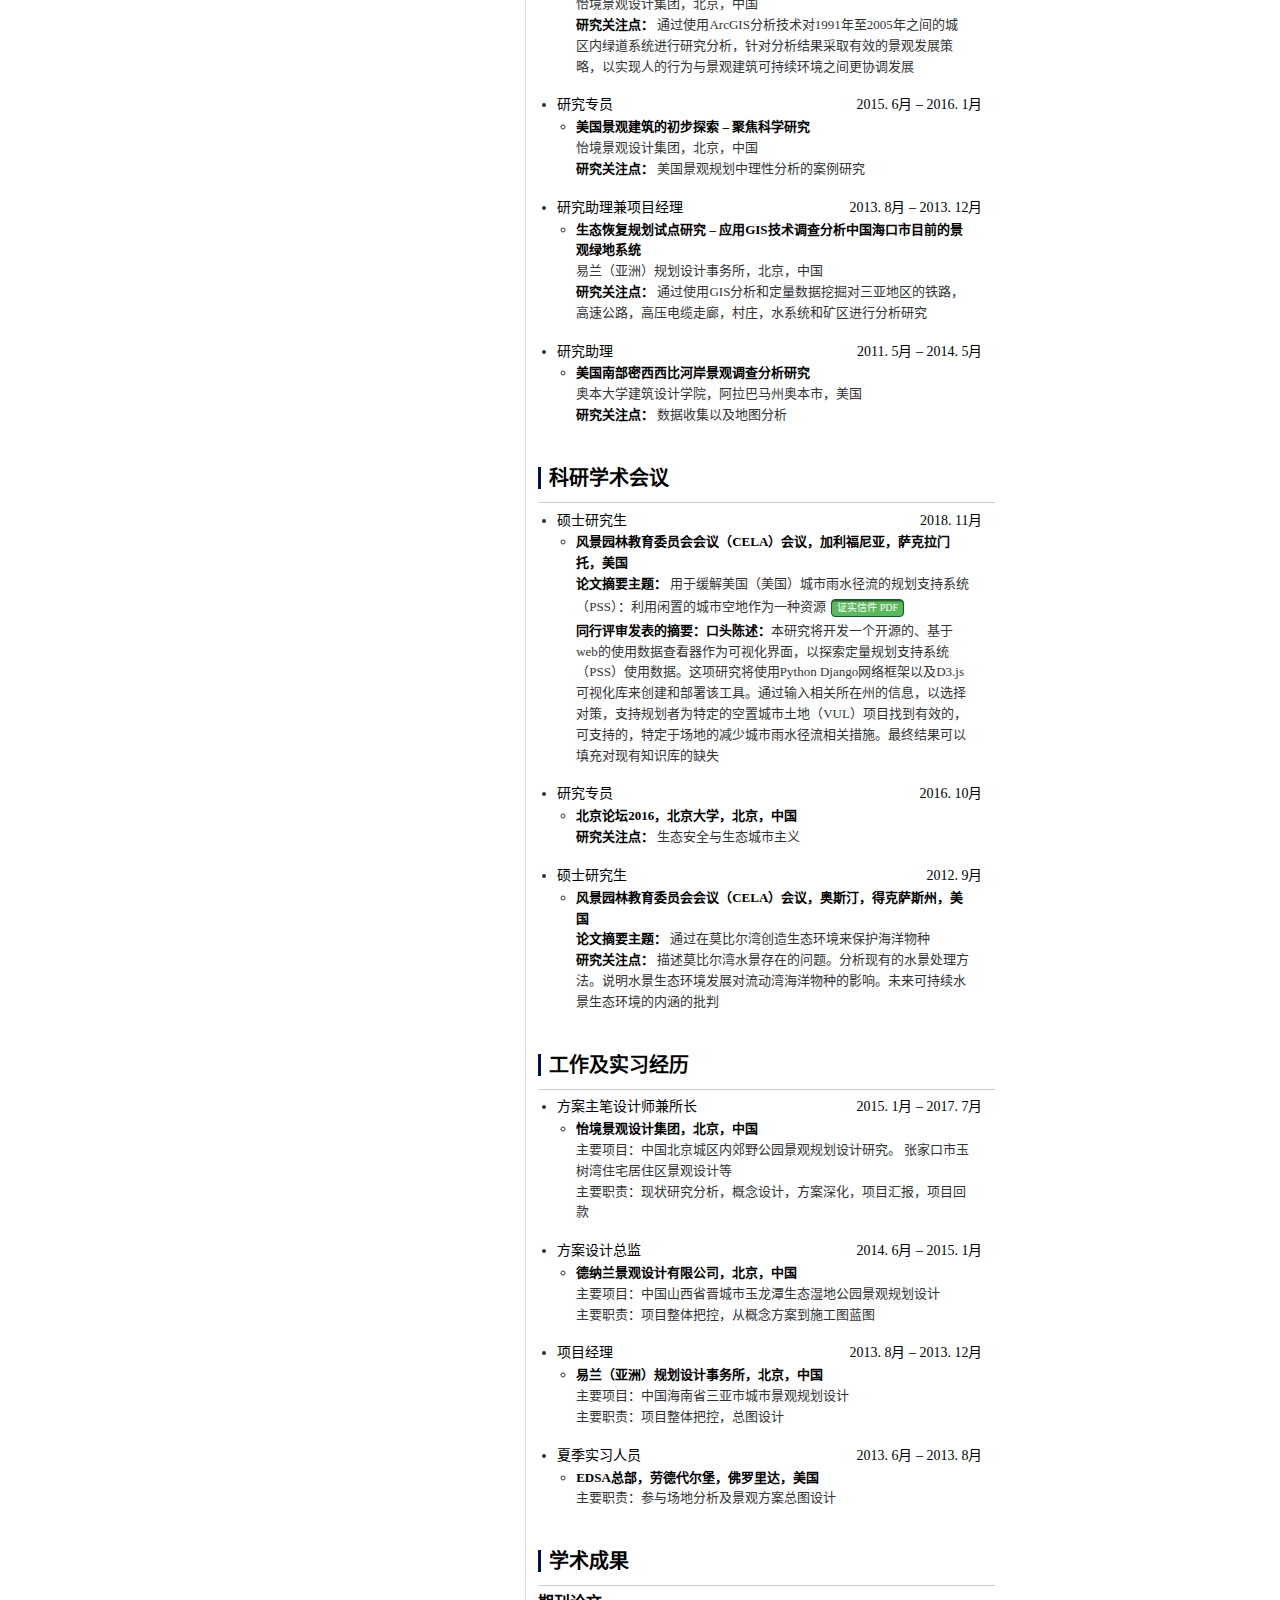
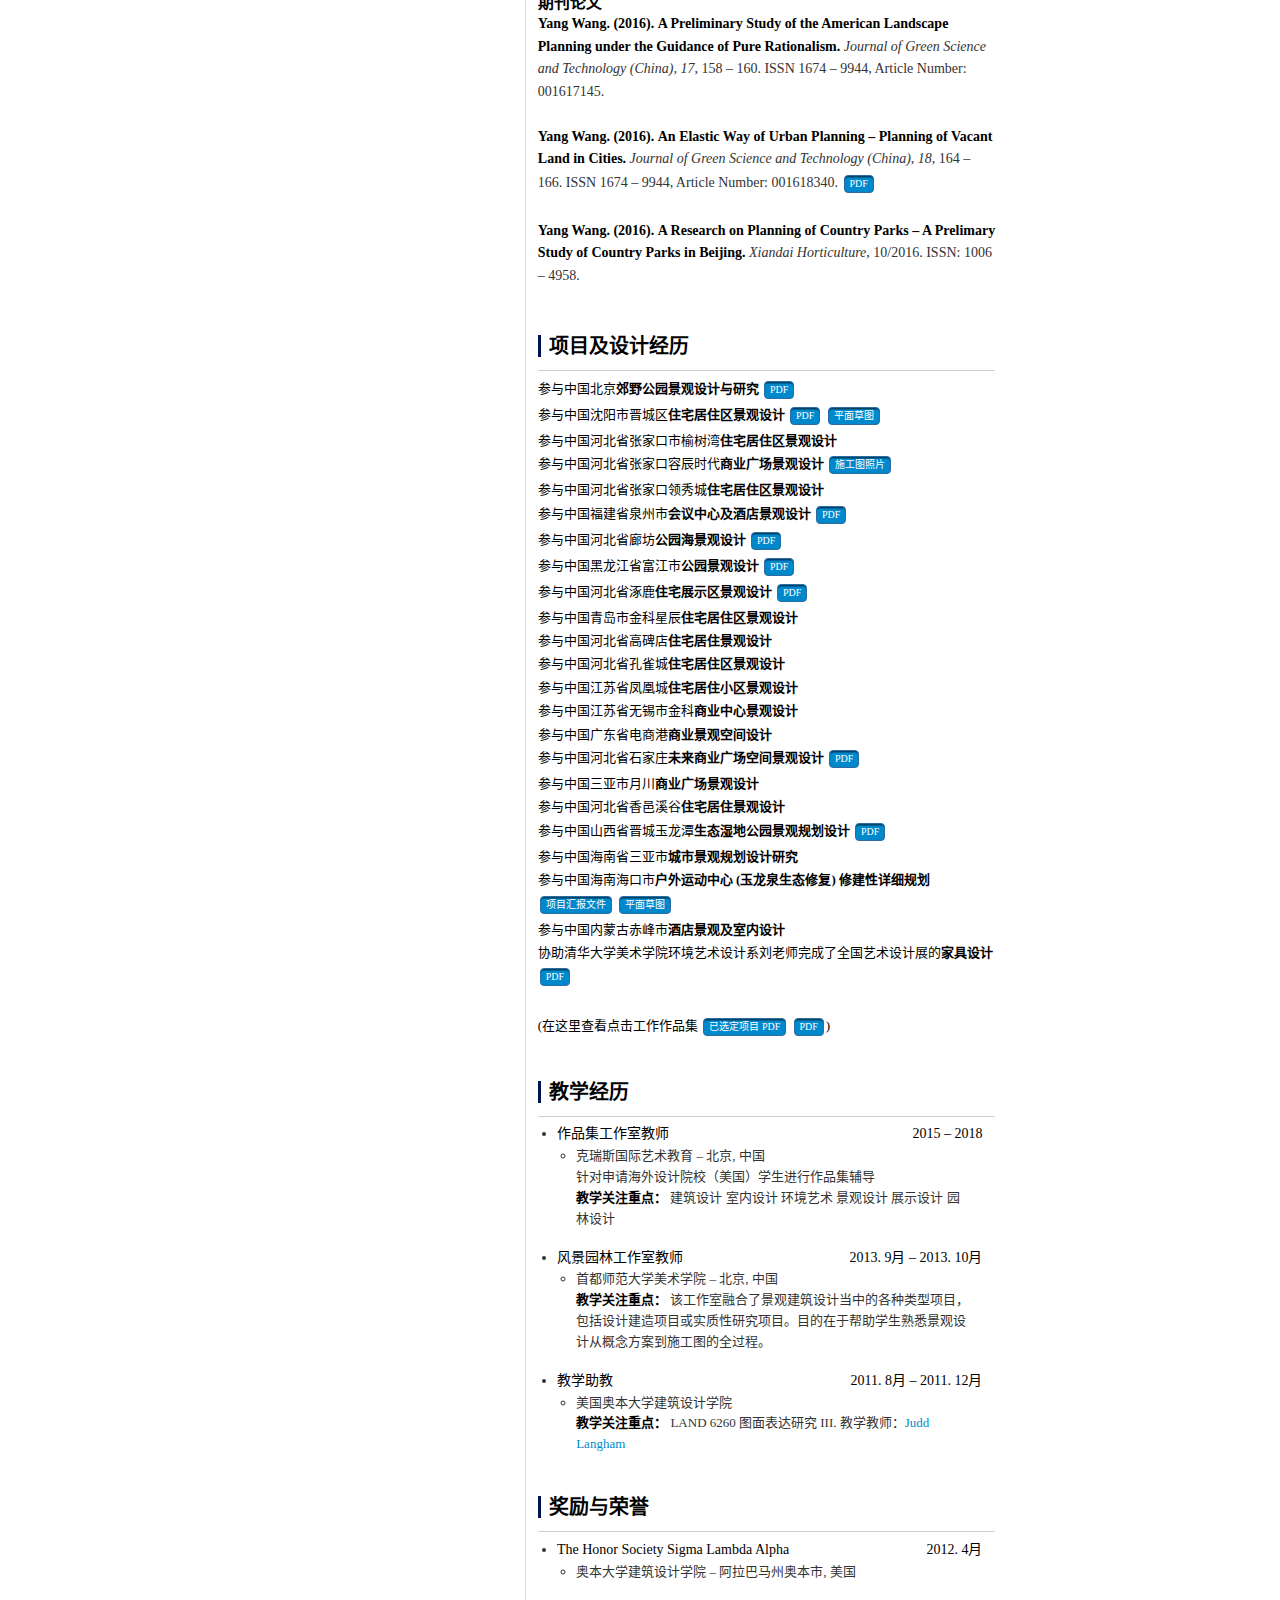
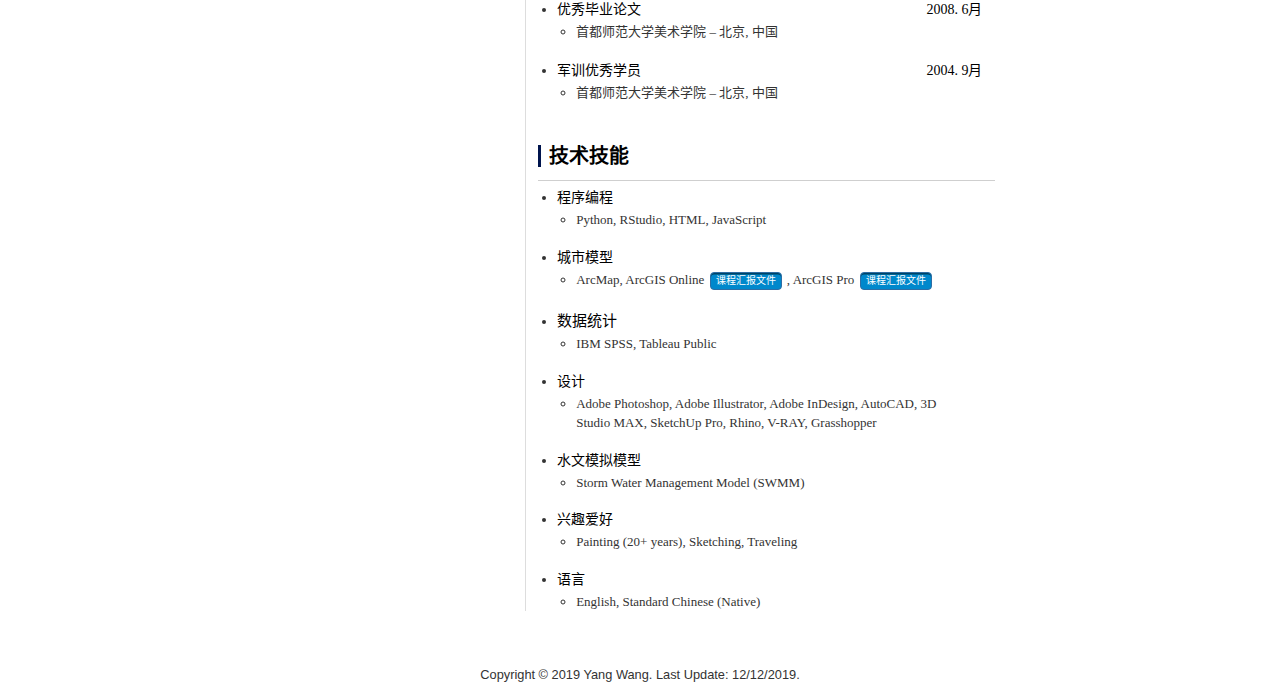
==== commit a4fd82f2: "Update cn.html" ====
--- a/cn.html
+++ b/cn.html
@@ -943,7 +943,7 @@
 
     <footer class="footer">
         <p>Copyright © 2019 Yang Wang. Last Update:
-            <time>12/10/2019</time>.</p>
+            <time>12/12/2019</time>.</p>
     </footer>
 
    <!-- <script src="./assets/js/index.js"></script> -->
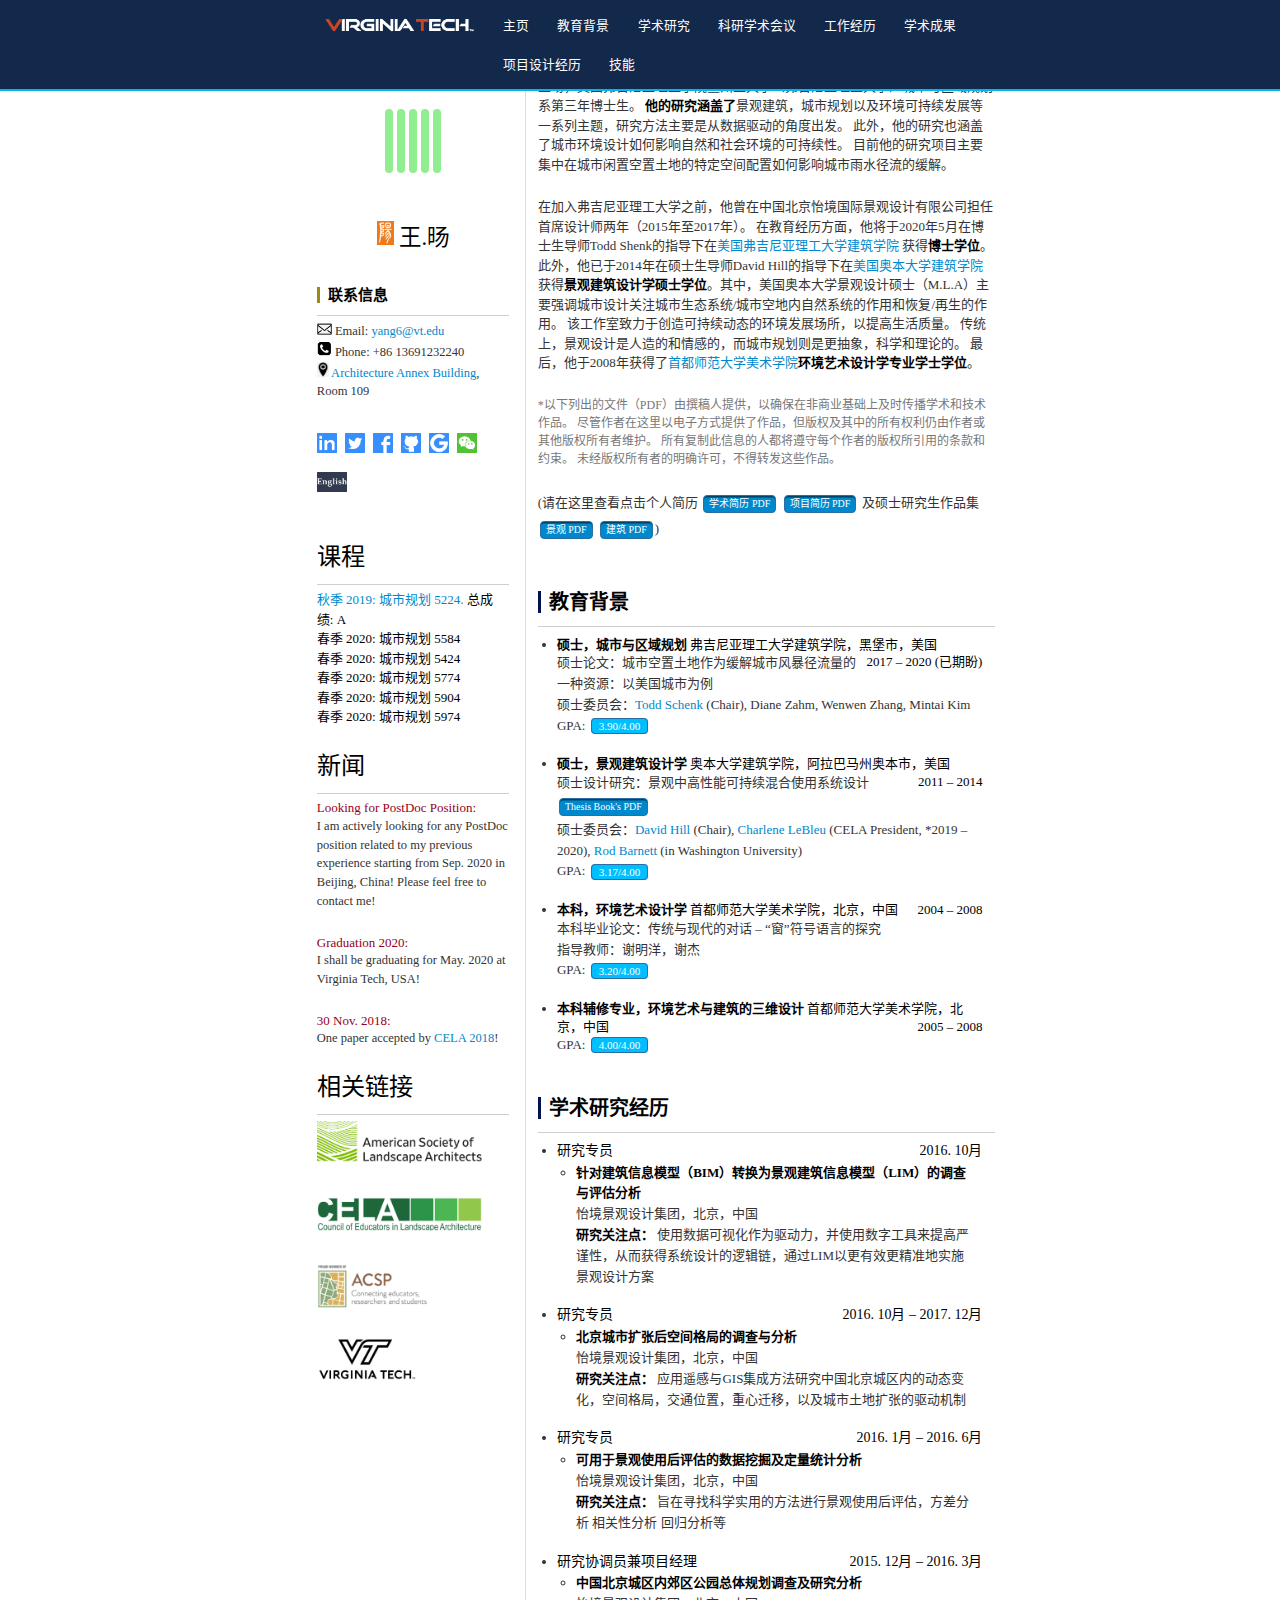
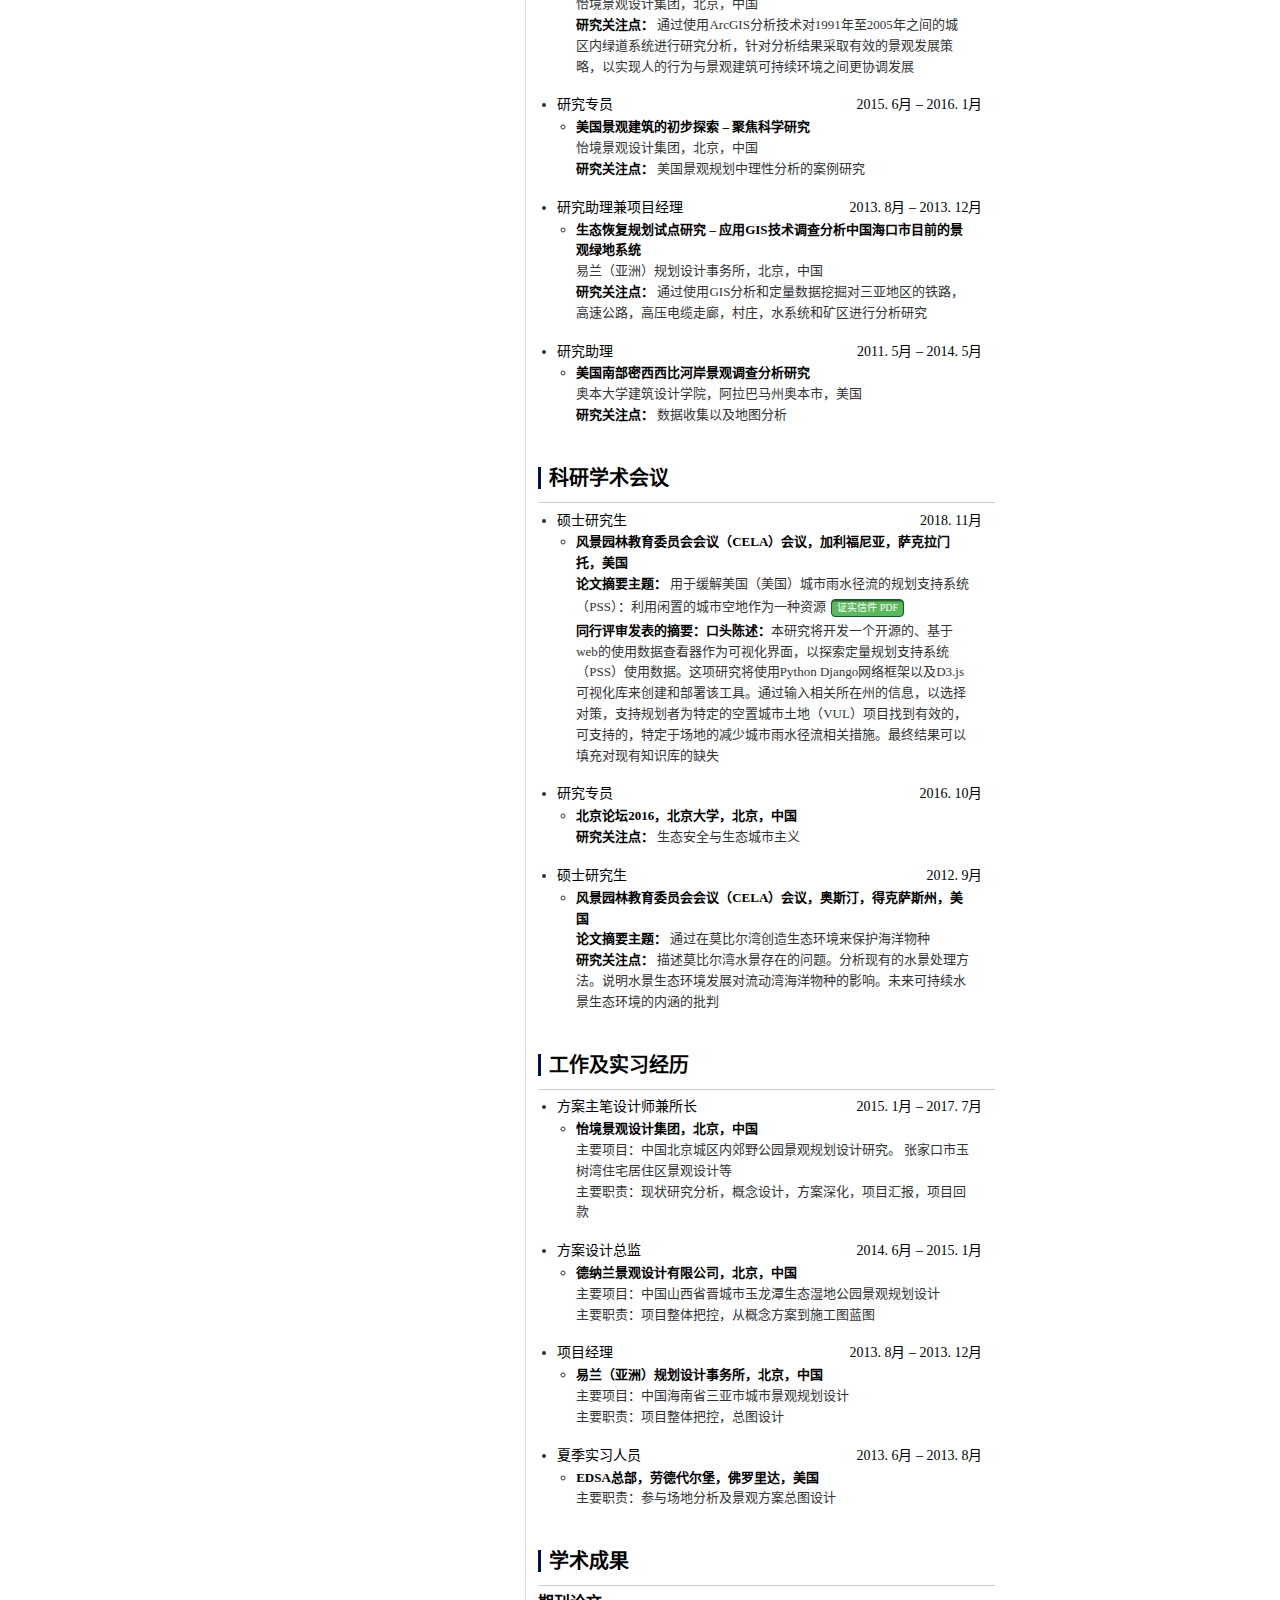
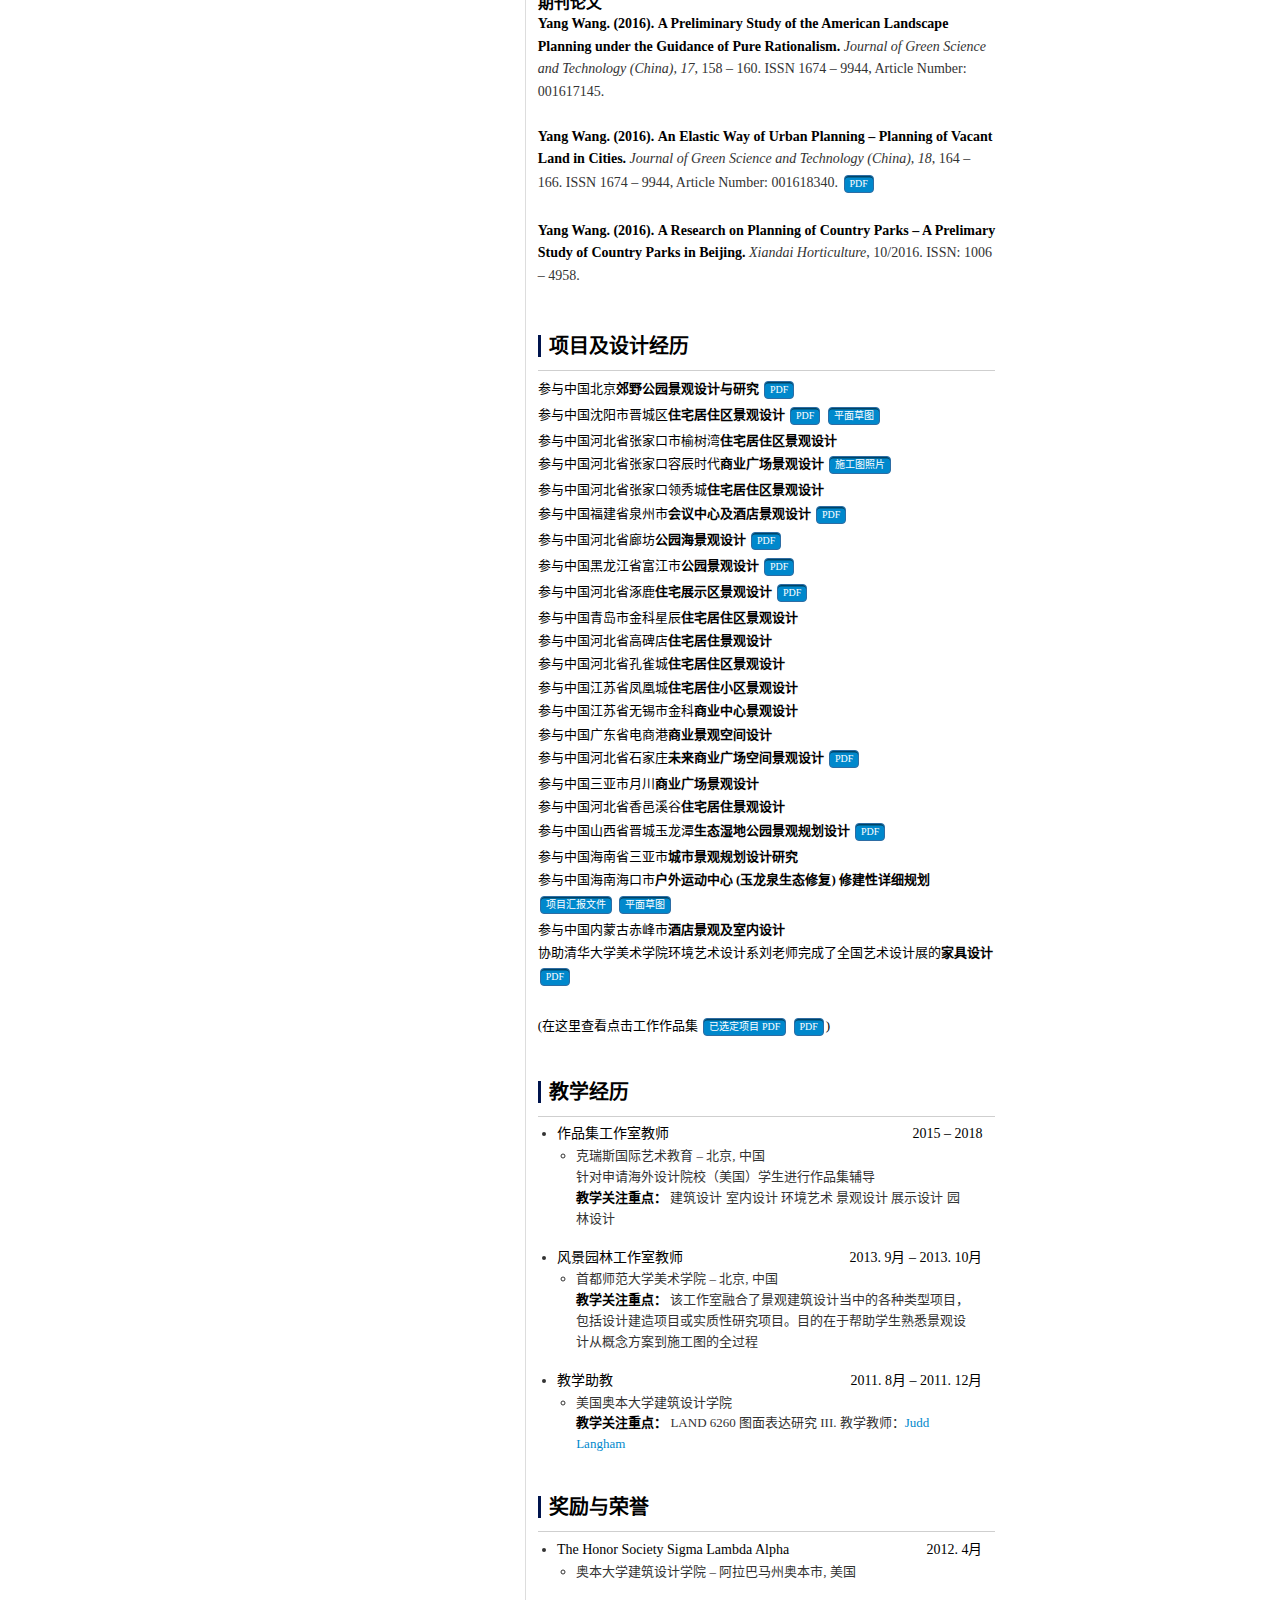
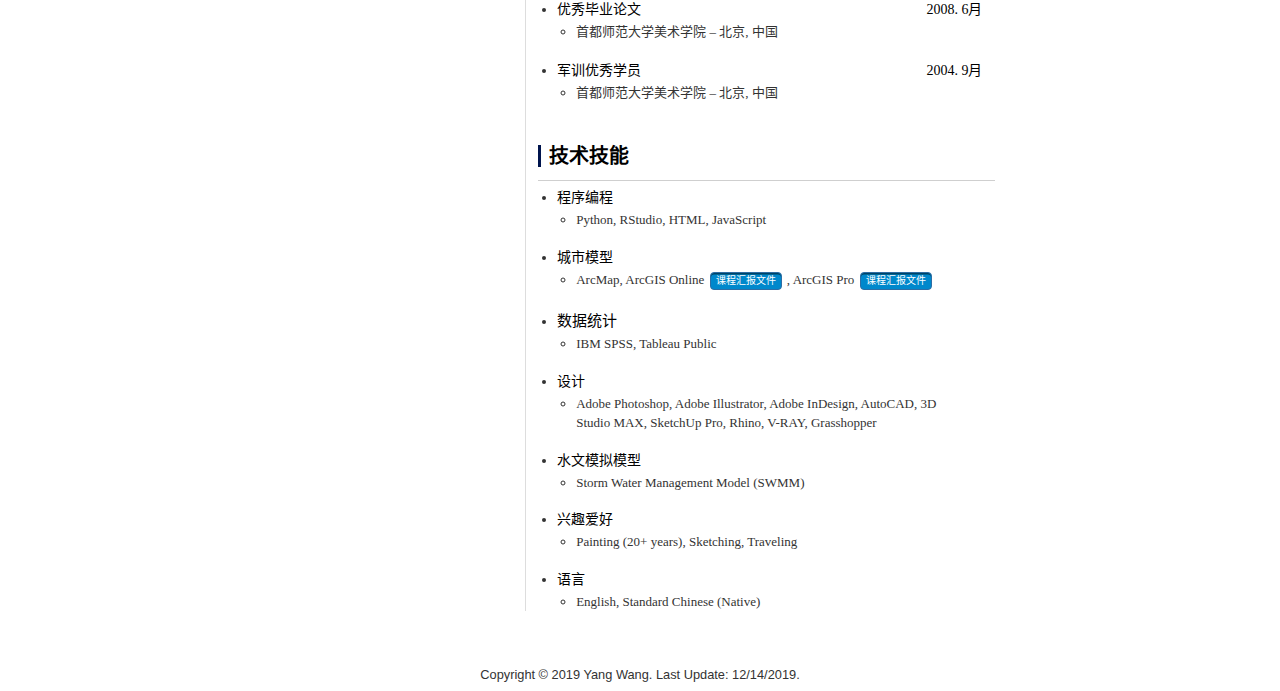
==== commit aabf369b: "Update cn.html" ====
--- a/cn.html
+++ b/cn.html
@@ -786,7 +786,7 @@
                     <ul class="info-content">
                         <li>
 			  <p style="font-family:Times New Roman; font-size:13px">首都师范大学美术学院 – 北京, 中国</p>
-			  <p style="font-family:Times New Roman; font-size:13px"><b>教学关注重点：</b> 该工作室融合了景观建筑设计当中的各种类型项目，包括设计建造项目或实质性研究项目。目的在于帮助学生熟悉景观设计从概念方案到施工图的全过程。</p>
+			  <p style="font-family:Times New Roman; font-size:13px"><b>教学关注重点：</b> 该工作室融合了景观建筑设计当中的各种类型项目，包括设计建造项目或实质性研究项目。目的在于帮助学生熟悉景观设计从概念方案到施工图的全过程</p>
 	              
 			<section class="project info-unit">
              
@@ -943,7 +943,7 @@
 
     <footer class="footer">
         <p>Copyright © 2019 Yang Wang. Last Update:
-            <time>12/12/2019</time>.</p>
+            <time>12/14/2019</time>.</p>
     </footer>
 
    <!-- <script src="./assets/js/index.js"></script> -->
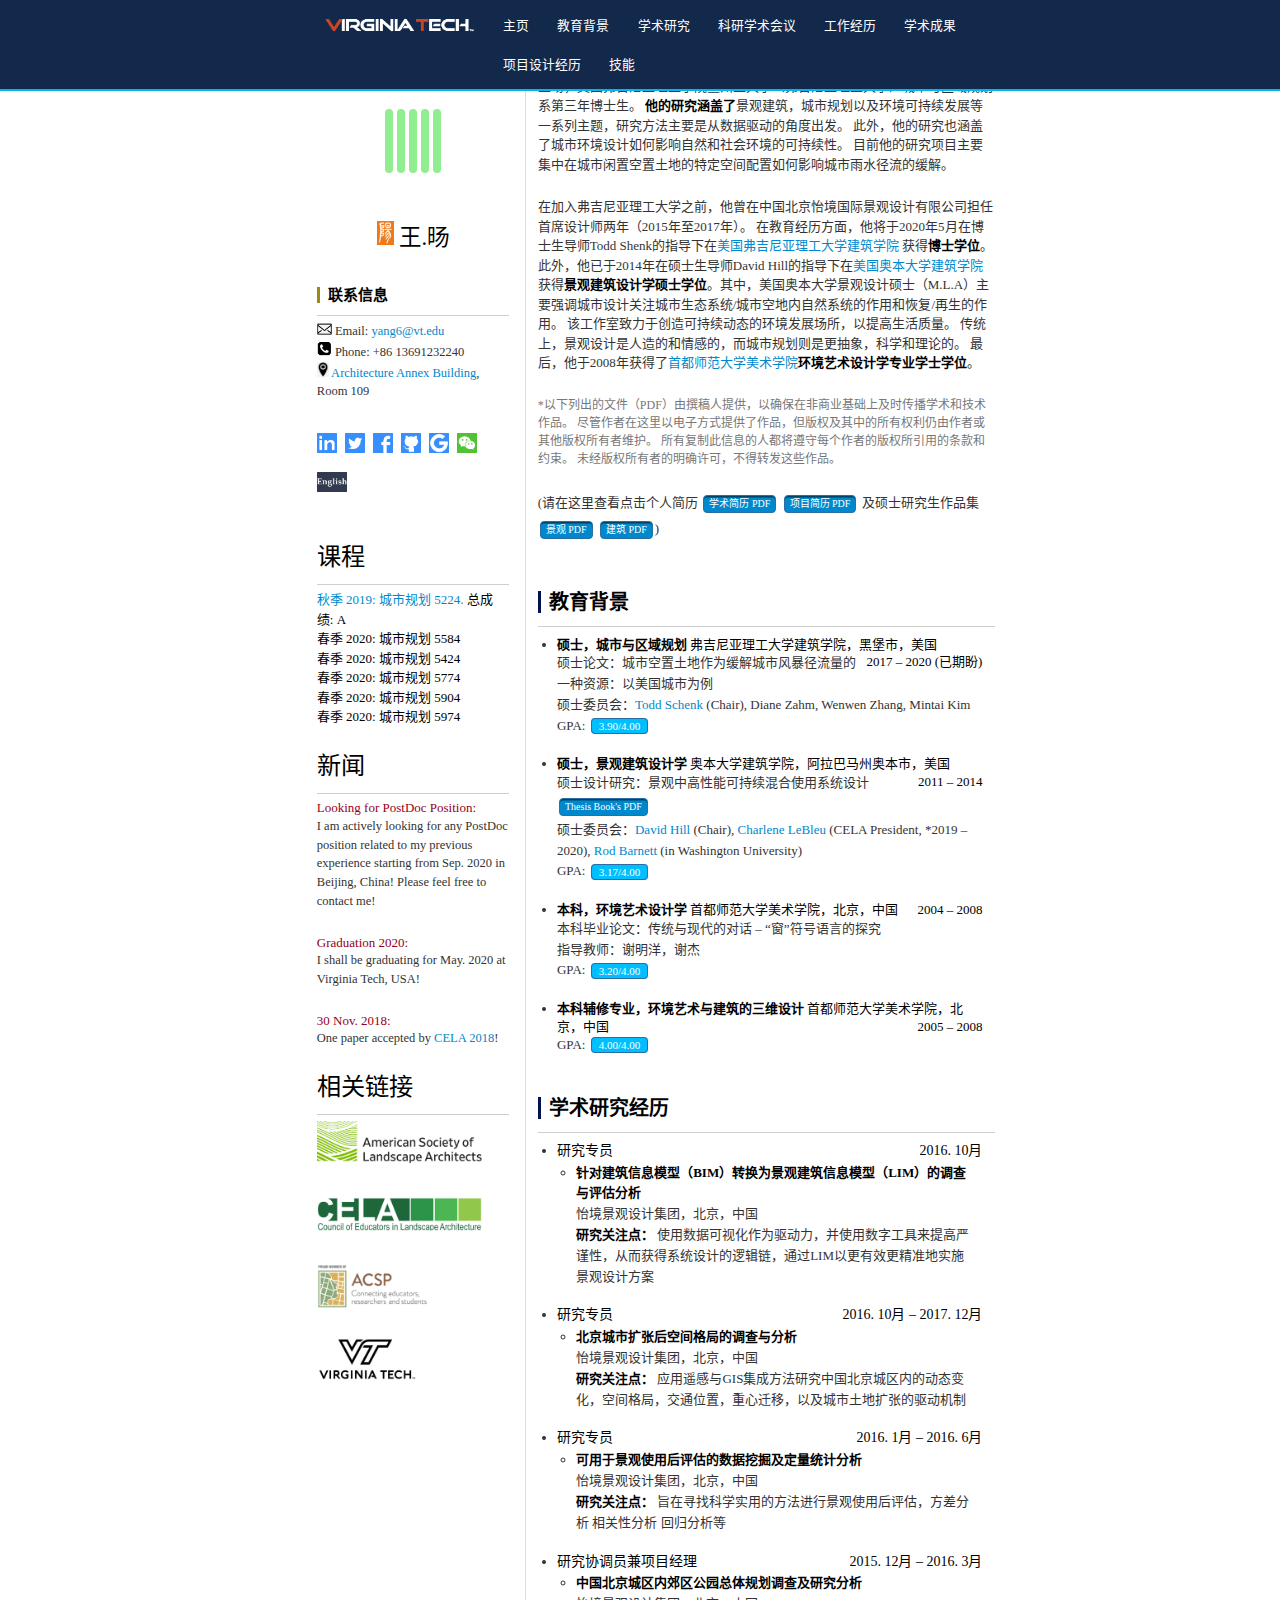
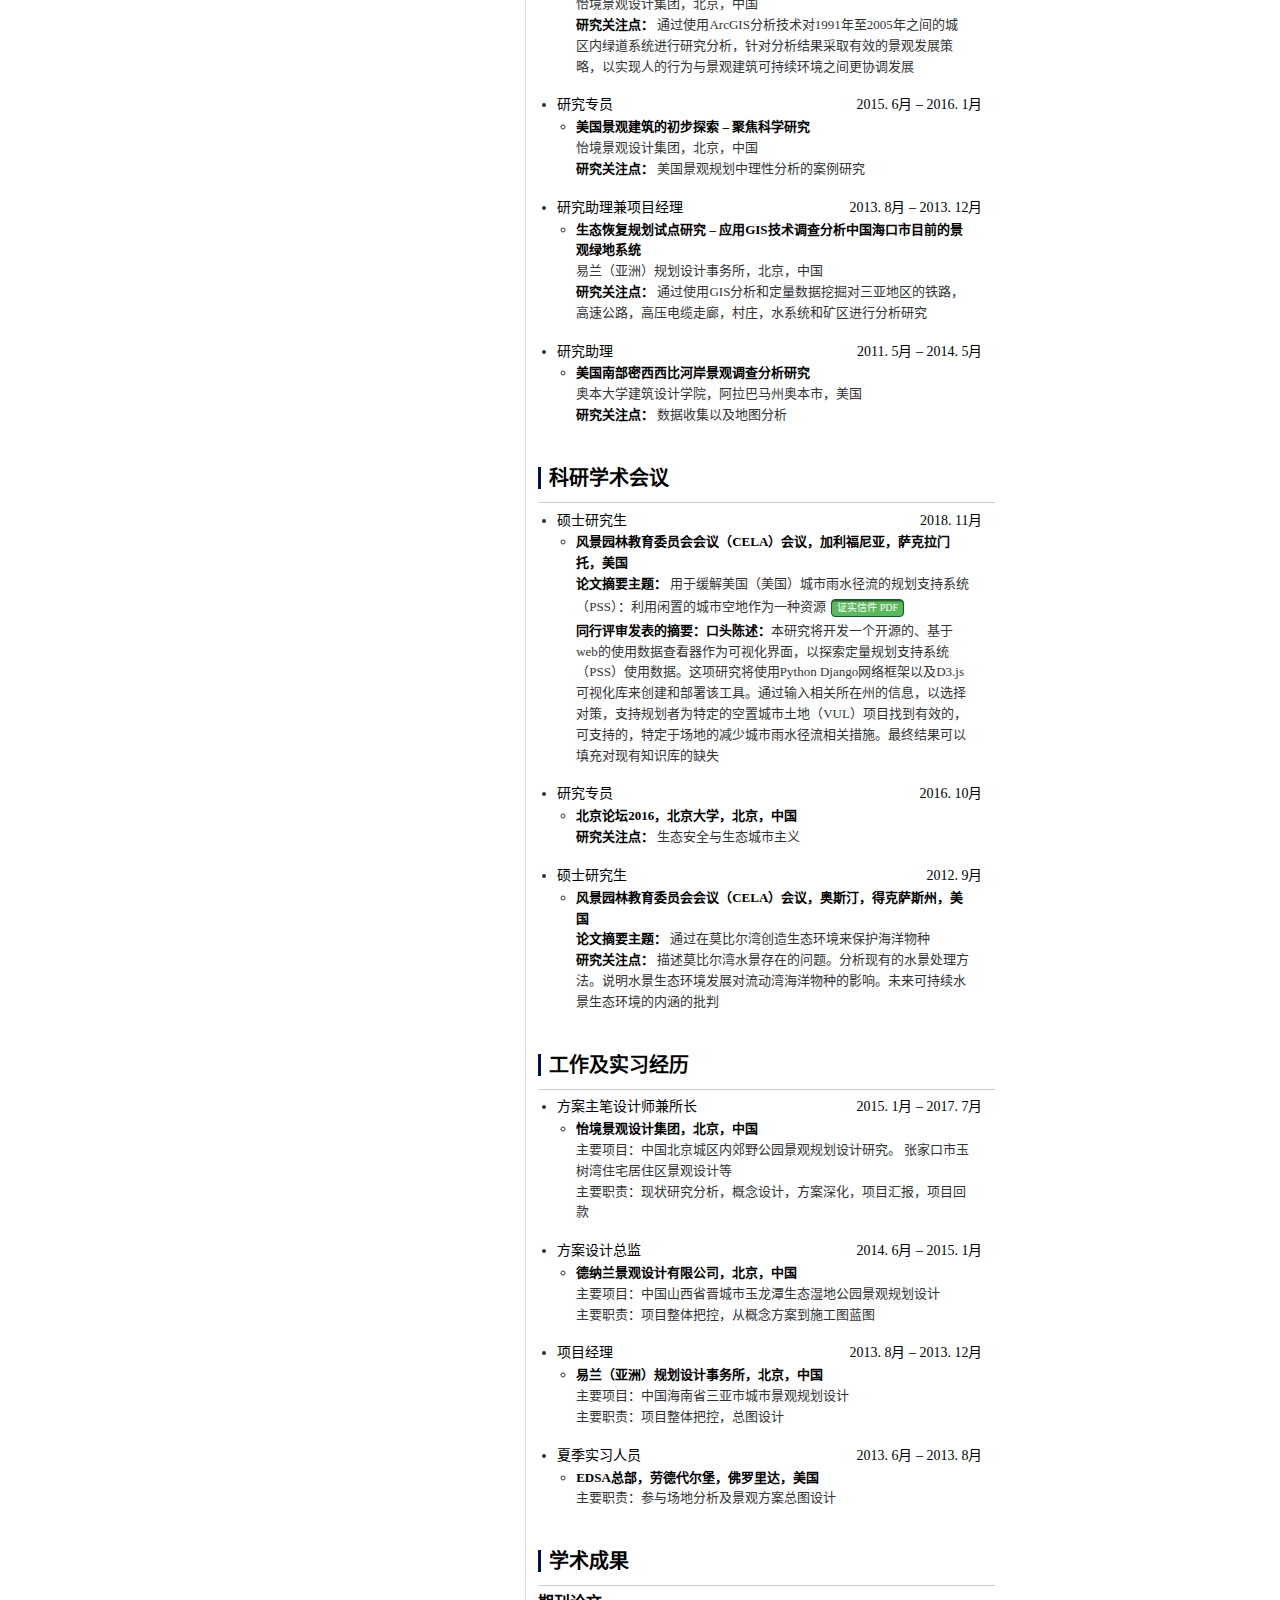
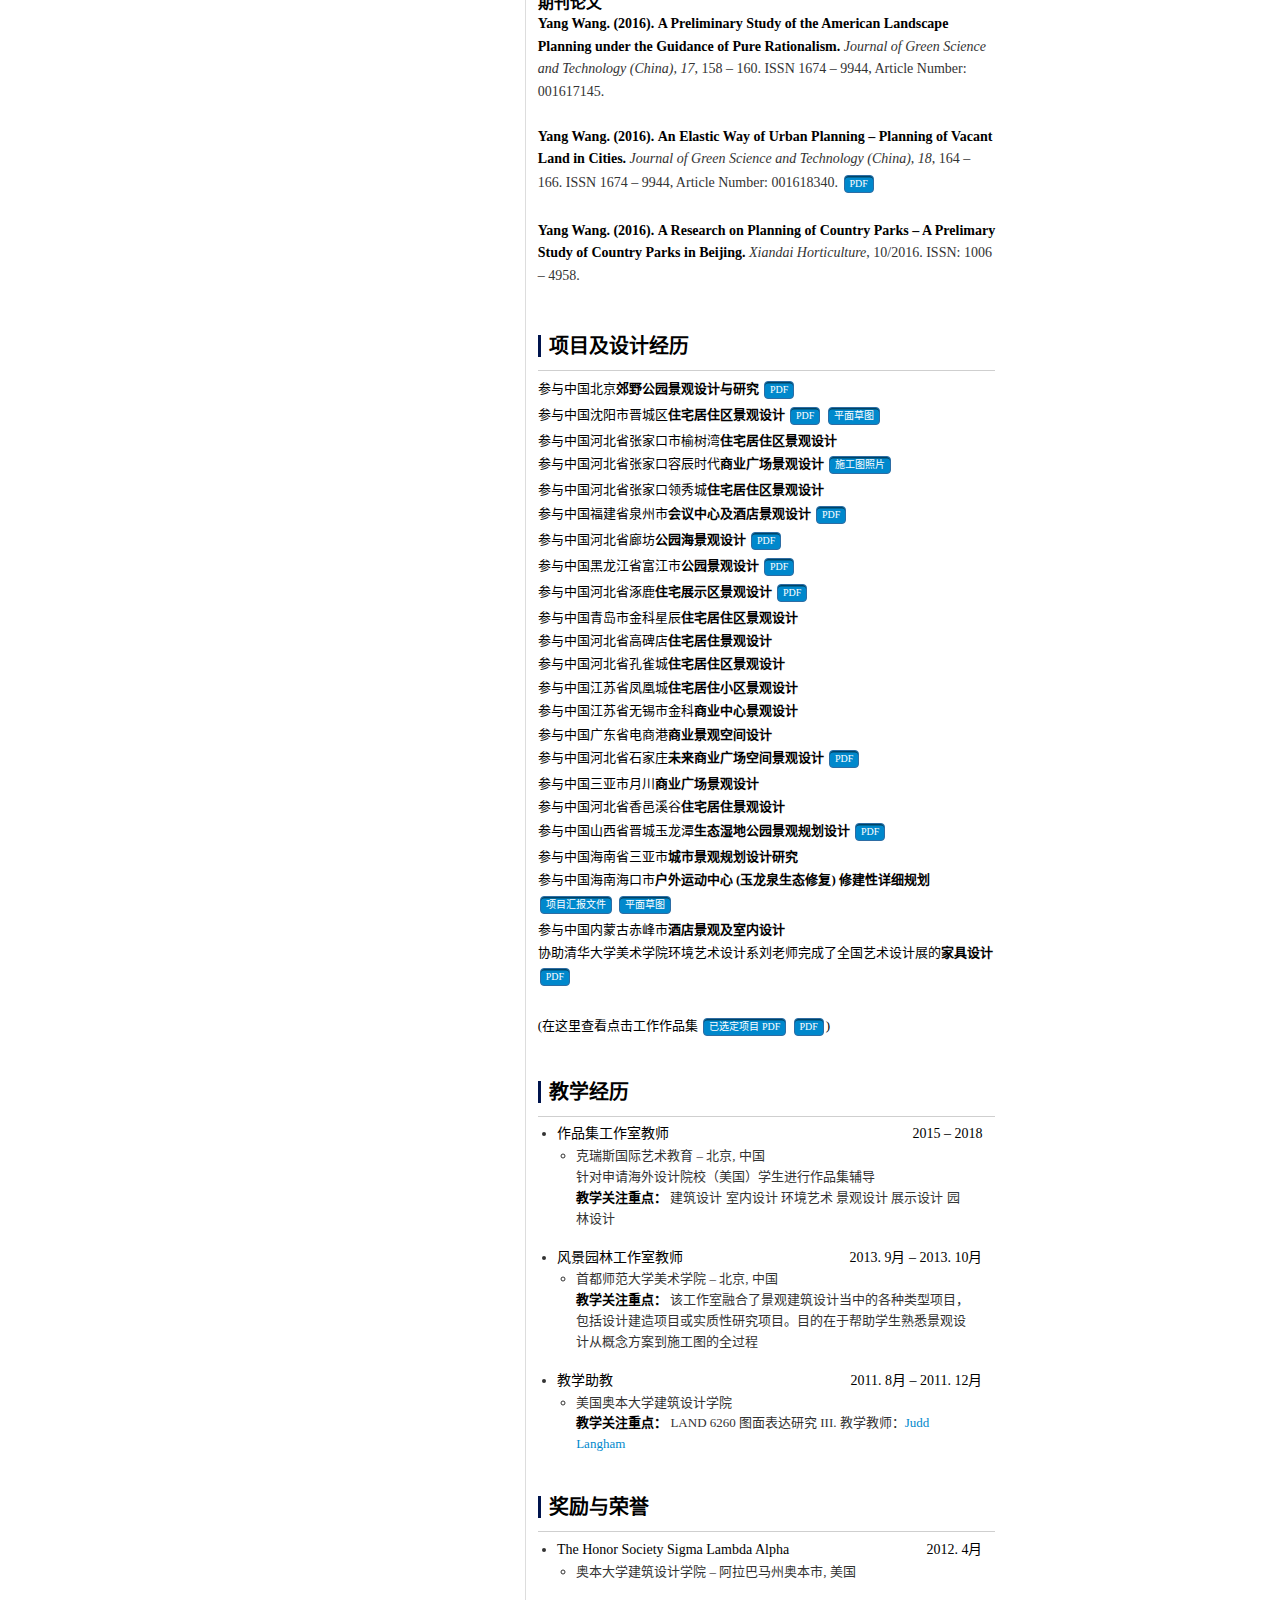
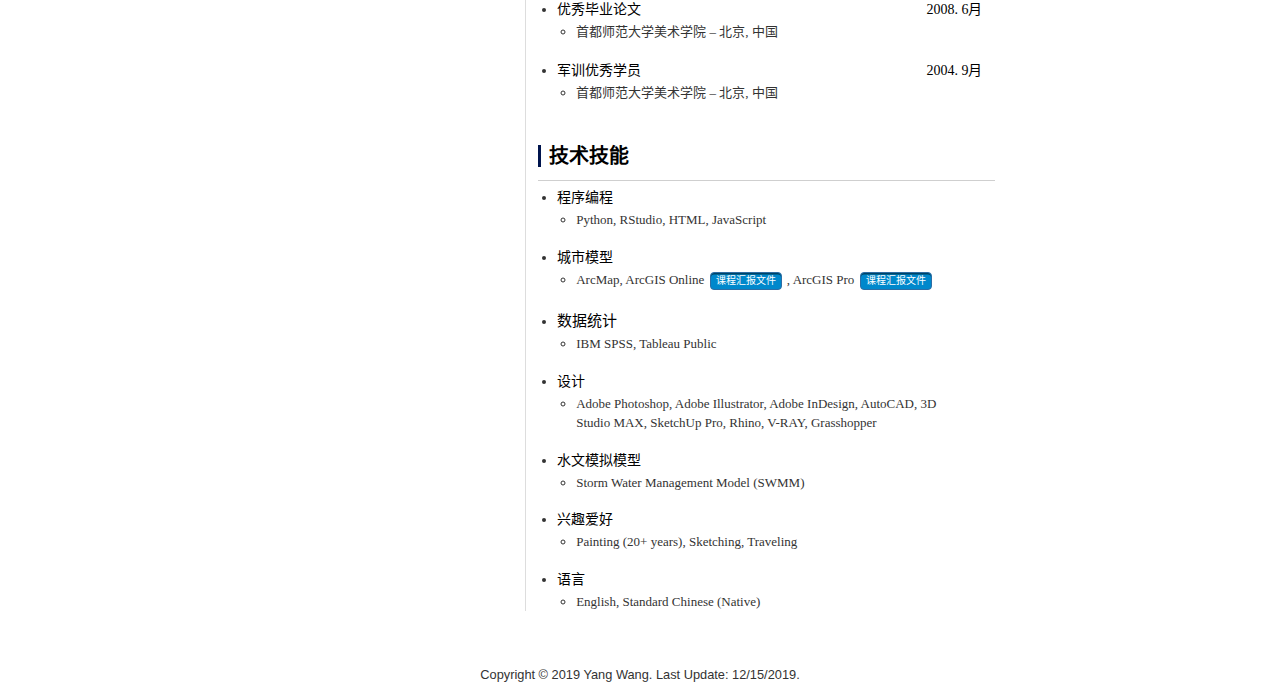
==== commit 63a2c2e0: "Update cn.html" ====
--- a/cn.html
+++ b/cn.html
@@ -943,7 +943,7 @@
 
     <footer class="footer">
         <p>Copyright © 2019 Yang Wang. Last Update:
-            <time>12/14/2019</time>.</p>
+            <time>12/15/2019</time>.</p>
     </footer>
 
    <!-- <script src="./assets/js/index.js"></script> -->
